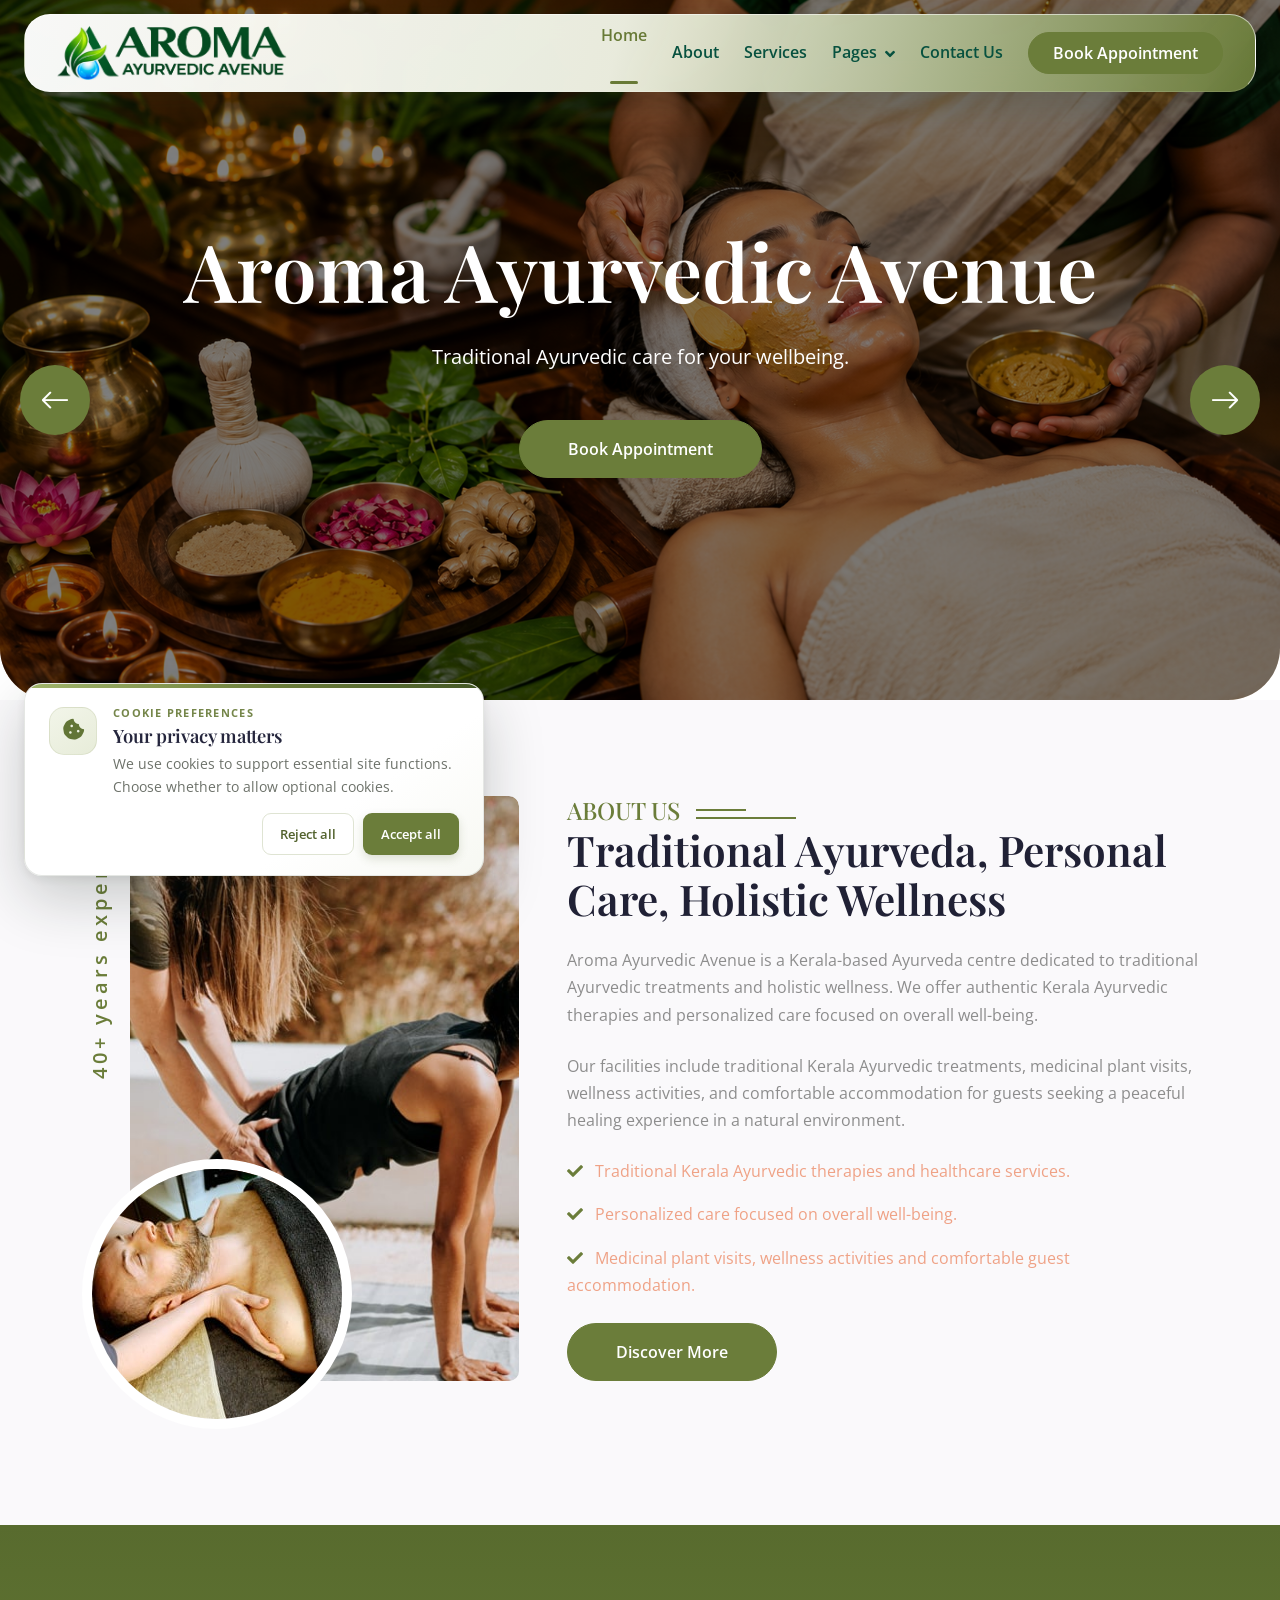
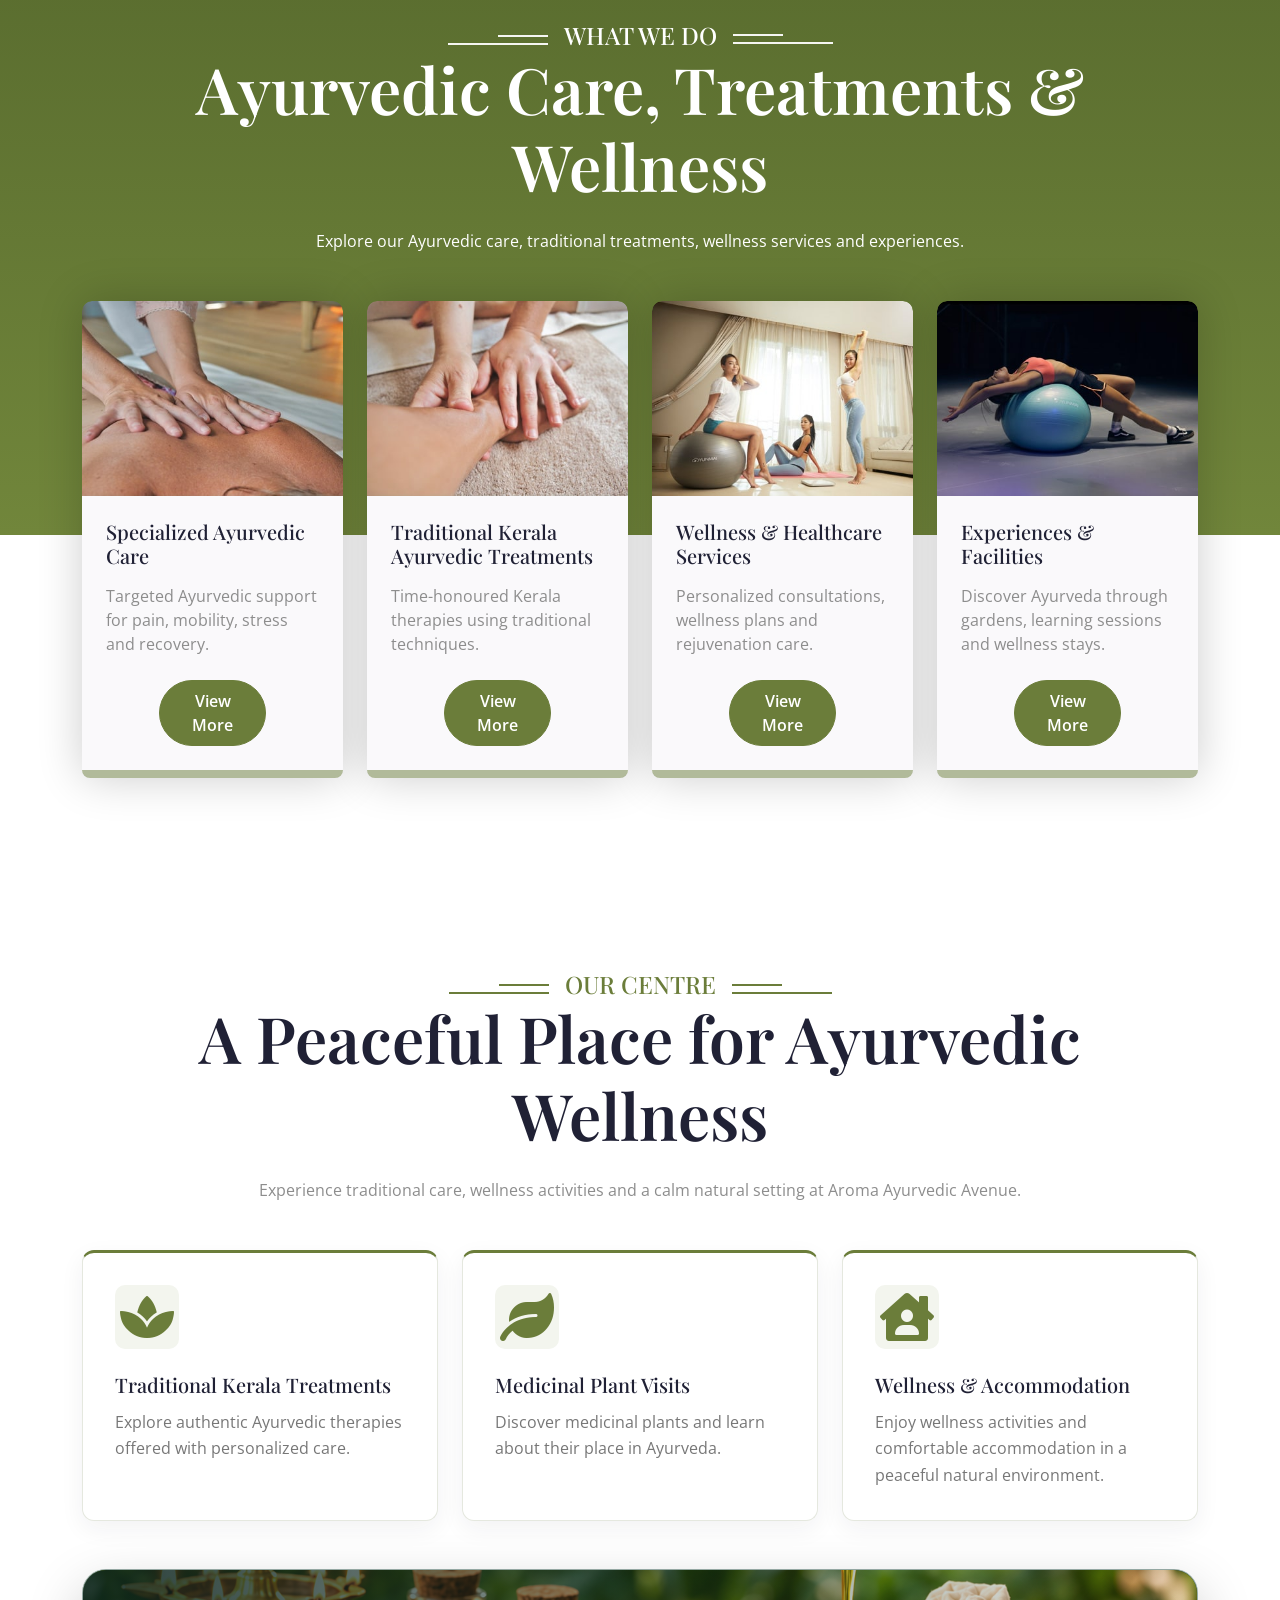
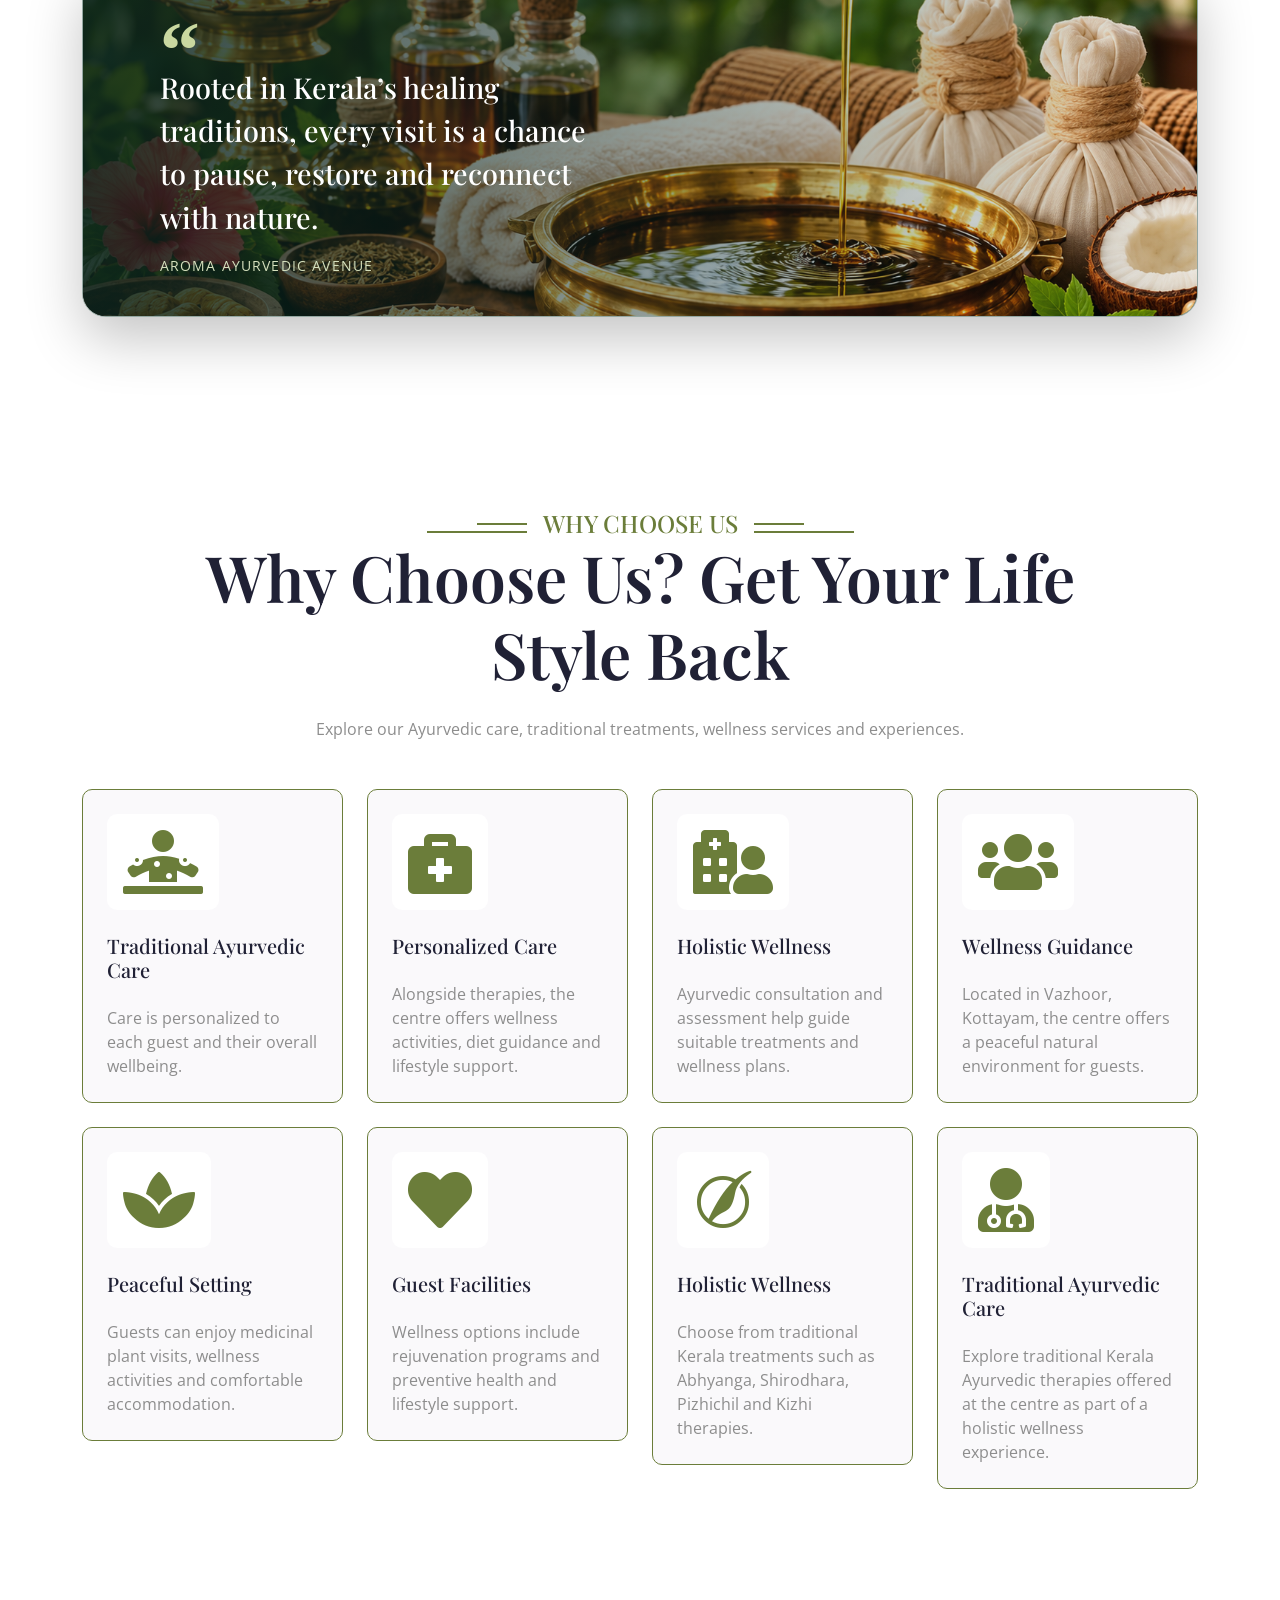
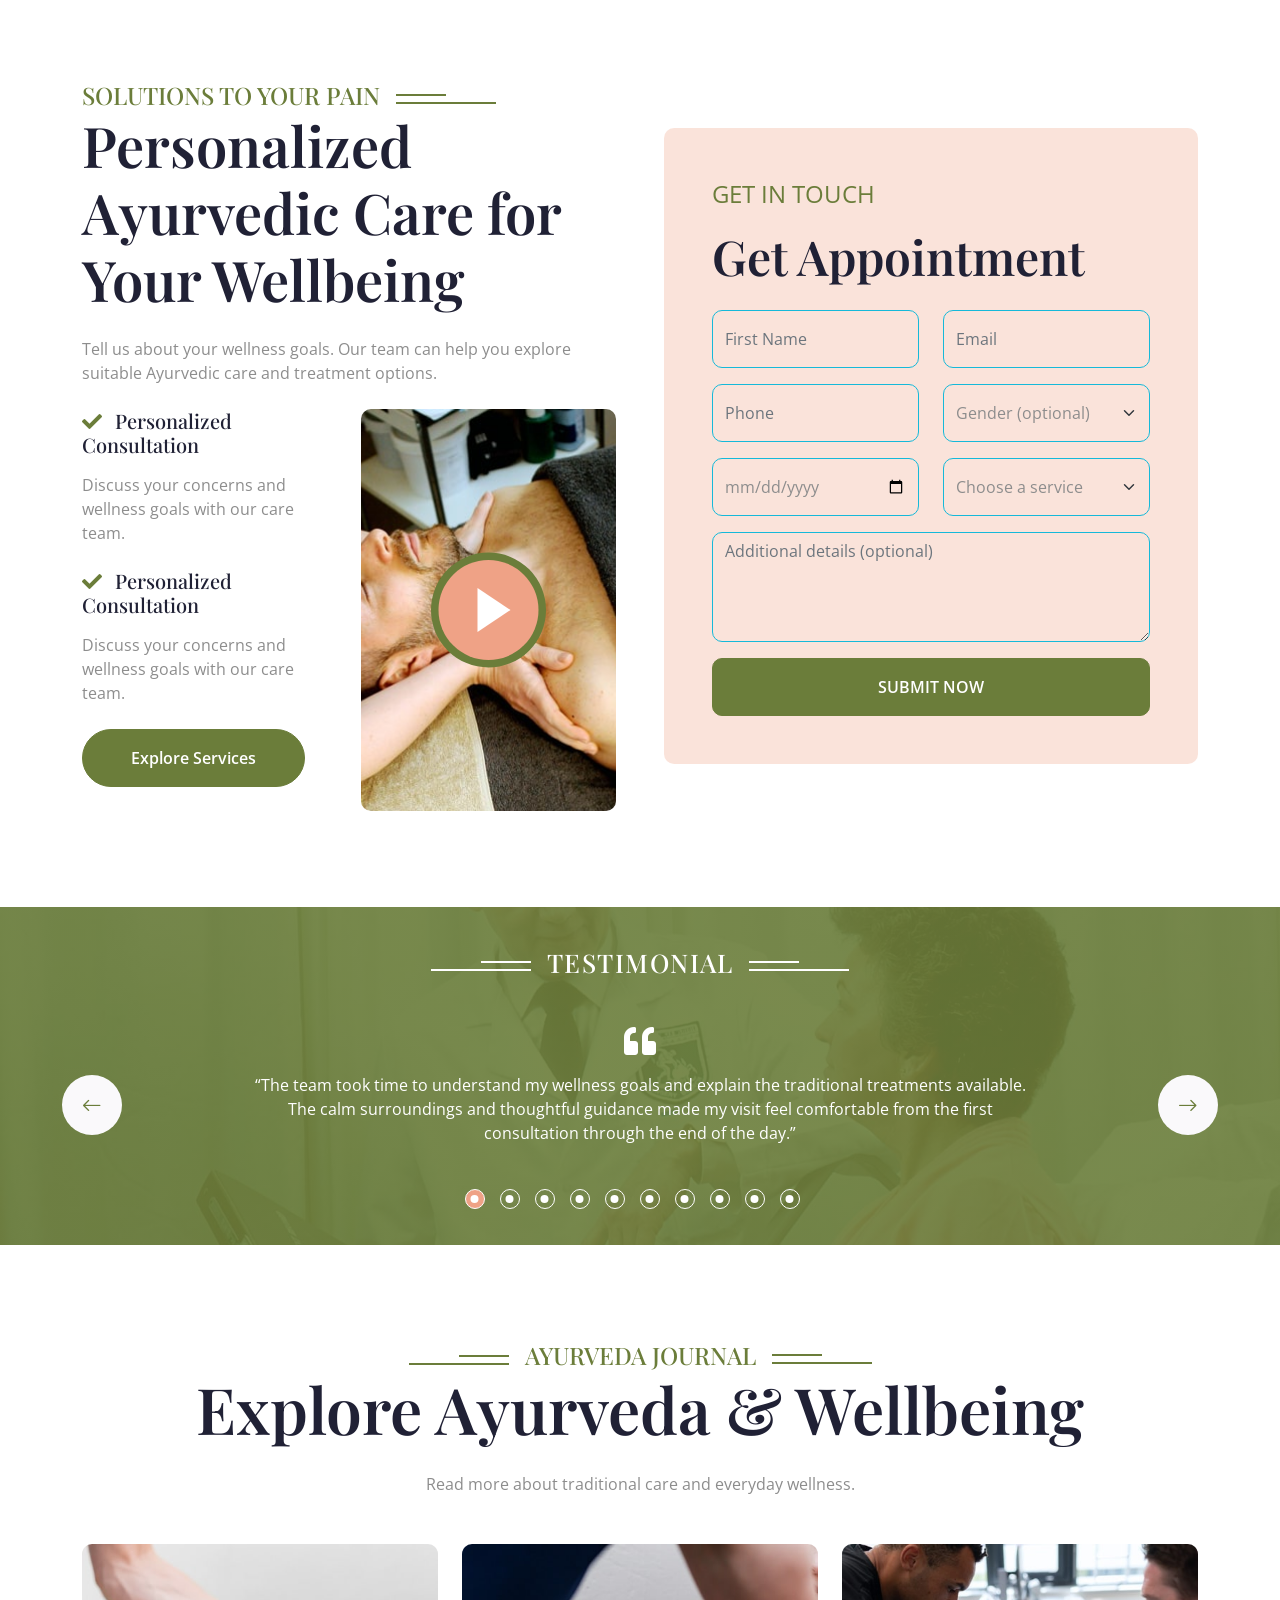
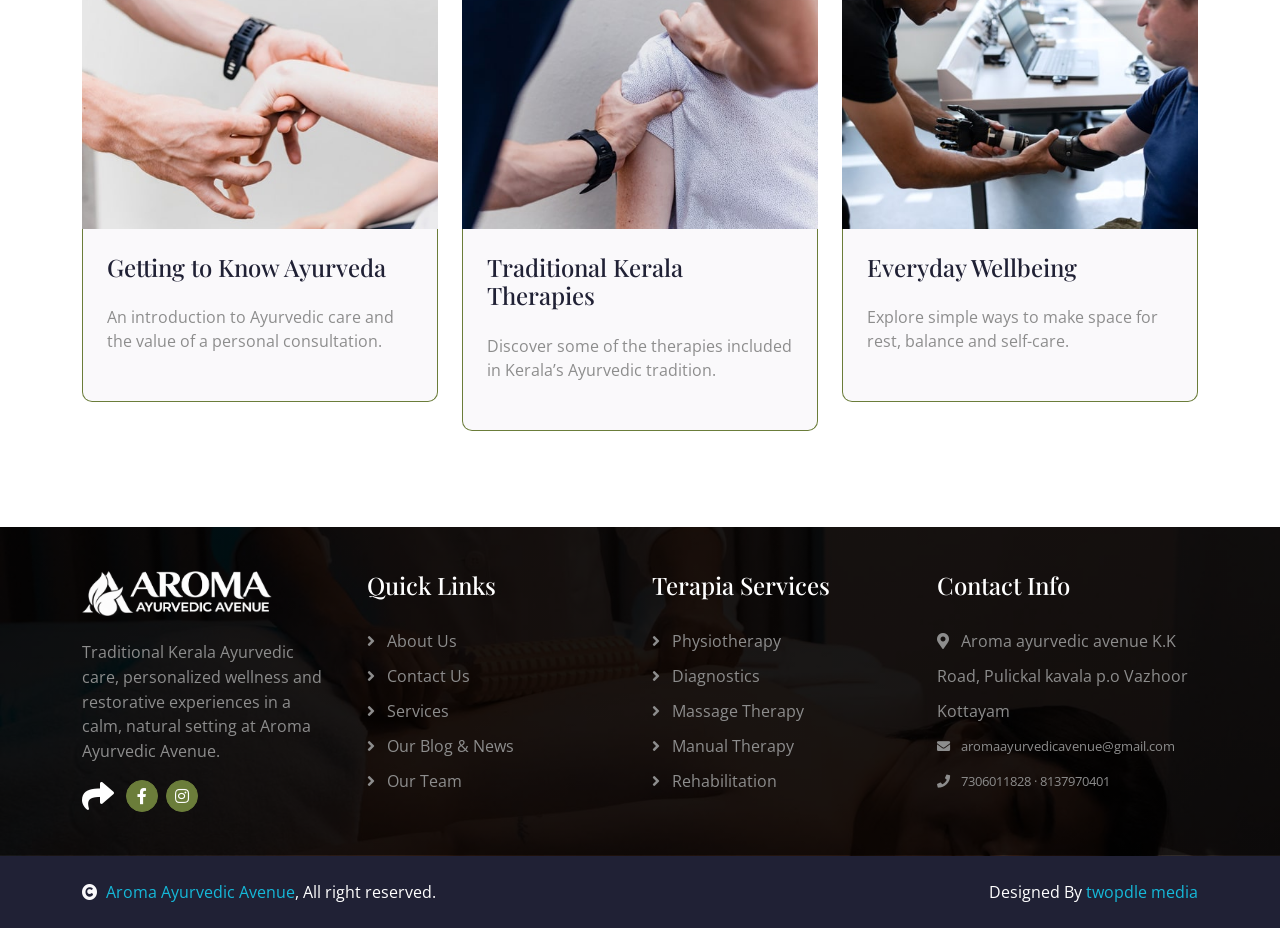
==== index.html @ 1e27ff33 "first commit" ====
﻿<!DOCTYPE html>
<html lang="en">

    <head>
        <meta charset="utf-8">
        <title>Aroma Ayurvedic Avenue</title>
        <meta content="width=device-width, initial-scale=1.0" name="viewport">
        <meta content="Kerala Ayurveda, Ayurvedic treatments, holistic wellness, medicinal plants, wellness accommodation" name="keywords">
        <meta content="Traditional Kerala Ayurvedic treatments, personalized holistic wellness, medicinal plant visits and comfortable accommodation at Aroma Ayurvedic Avenue." name="description">

        <!-- Google Web Fonts -->
        <link rel="preconnect" href="https://fonts.googleapis.com">
        <link rel="preconnect" href="https://fonts.gstatic.com" crossorigin>
        <link href="https://fonts.googleapis.com/css2?family=Open+Sans:wght@400;500;600&family=Playfair+Display:wght@400;500;600&display=swap" rel="stylesheet"> 

        <!-- Icon Font Stylesheet -->
        <link rel="stylesheet" href="https://use.fontawesome.com/releases/v5.15.4/css/all.css"/>
        <link href="https://cdn.jsdelivr.net/npm/bootstrap-icons@1.4.1/font/bootstrap-icons.css" rel="stylesheet">

        <!-- Libraries Stylesheet -->
        <link href="lib/animate/animate.min.css" rel="stylesheet">
        <link href="lib/owlcarousel/assets/owl.carousel.min.css" rel="stylesheet">


        <!-- Customized Bootstrap Stylesheet -->
        <link href="css/bootstrap.min.css" rel="stylesheet">

        <!-- Template Stylesheet -->
        <link href="css/style.css" rel="stylesheet">
    </head>

    <body>

        <!-- Spinner Start -->
        <div id="spinner" class="show bg-white position-fixed translate-middle w-100 vh-100 top-50 start-50 d-flex align-items-center justify-content-center">
            <div class="spinner-border text-primary" style="width: 3rem; height: 3rem;" role="status">
                <span class="sr-only">Loading...</span>
            </div>
        </div>
        <!-- Spinner End -->

<!-- Navbar & Hero Start -->
        <div class="container-fluid position-relative p-0">
            <nav class="navbar navbar-expand-lg navbar-light px-4 px-lg-5 py-3 py-lg-0">
                <a href="index.html" class="navbar-brand p-0">
                    <img src="img/logo-.png" alt="Aroma Ayurvedic Avenue" class="site-logo">
                </a>
                <button class="navbar-toggler" type="button" data-bs-toggle="collapse" data-bs-target="#navbarCollapse">
                    <span class="fa fa-bars"></span>
                </button>
                <div class="collapse navbar-collapse" id="navbarCollapse">
                    <div class="navbar-nav ms-auto py-0">
                        <a href="index.html" class="nav-item nav-link active">Home</a>
                        <a href="about.html" class="nav-item nav-link">About</a>
                        <a href="service.html" class="nav-item nav-link">Services</a>
                        <div class="nav-item dropdown">
                            <a href="#" class="nav-link dropdown-toggle" data-bs-toggle="dropdown">Pages</a>
                            <div class="dropdown-menu m-0">
                                <a href="appointment.html" class="dropdown-item">Appointment</a>
                                <a href="feature.html" class="dropdown-item">Features</a>
                                <a href="blog.html" class="dropdown-item">Our Blog</a>
                                <a href="team.html" class="dropdown-item">Our Team</a>
                                <a href="testimonial.html" class="dropdown-item">Testimonial</a>
                            </div>
                        </div>
                        <a href="contact.html" class="nav-item nav-link">Contact Us</a>
                    </div>
                    <a href="#" class="btn btn-primary rounded-pill text-white py-2 px-4 flex-wrap flex-sm-shrink-0">Book Appointment</a>
                </div>
            </nav>
        </div>
        <!-- Navbar End -->

                <!-- Home Hero Start -->
        <div class="container-fluid position-relative p-0">
            <div class="header-carousel owl-carousel">
                <div class="header-carousel-item">
                    <img src="img/1.png" class="img-fluid" alt="Aroma Ayurvedic Avenue">
                    <div class="carousel-caption"><div class="carousel-caption-content">
                        <h1 class="display-1 text-white mb-4">Aroma Ayurvedic Avenue</h1>
                        <p class="fs-5 text-white mb-5">Traditional Ayurvedic care for your wellbeing.</p>
                        <a href="appointment.html" class="btn btn-primary rounded-pill text-white py-3 px-5">Book Appointment</a>
                    </div></div>
                </div>
                <div class="header-carousel-item">
                    <img src="img/2.png" class="img-fluid" alt="Traditional Kerala Ayurvedic care">
                    <div class="carousel-caption"><div class="carousel-caption-content">
                        <h1 class="display-1 text-white mb-4">Traditional Kerala Ayurveda</h1>
                        <p class="fs-5 text-white mb-5">Explore authentic therapies and personalized wellness care.</p>
                        <a href="service.html" class="btn btn-primary rounded-pill text-white py-3 px-5">Explore Services</a>
                    </div></div>
                </div>
                <div class="header-carousel-item">
                    <img src="img/3.png" class="img-fluid" alt="Ayurvedic treatments at Aroma Ayurvedic Avenue">
                    <div class="carousel-caption"><div class="carousel-caption-content">
                        <h1 class="display-1 text-white mb-4">Care Focused on Wellbeing</h1>
                        <p class="fs-5 text-white mb-5">Personalized care grounded in traditional Ayurvedic treatments.</p>
                        <a href="appointment.html" class="btn btn-primary rounded-pill text-white py-3 px-5">Book Appointment</a>
                    </div></div>
                </div>
                <div class="header-carousel-item">
                    <img src="img/4.png" class="img-fluid" alt="Medicinal plant garden at Aroma Ayurvedic Avenue">
                    <div class="carousel-caption"><div class="carousel-caption-content">
                        <h1 class="display-1 text-white mb-4">Discover Our Natural Surroundings</h1>
                        <p class="fs-5 text-white mb-5">Visit our medicinal plants and learn about their place in Ayurveda.</p>
                        <a href="about.html" class="btn btn-primary rounded-pill text-white py-3 px-5">About Our Centre</a>
                    </div></div>
                </div>
                <div class="header-carousel-item">
                    <img src="img/5.png" class="img-fluid" alt="Wellness facilities at Aroma Ayurvedic Avenue">
                    <div class="carousel-caption"><div class="carousel-caption-content">
                        <h1 class="display-1 text-white mb-4">A Peaceful Wellness Experience</h1>
                        <p class="fs-5 text-white mb-5">Traditional care, wellness activities and comfortable accommodation.</p>
                        <a href="appointment.html" class="btn btn-primary rounded-pill text-white py-3 px-5">Get In Touch</a>
                    </div></div>
                </div>
            </div>
        </div>
        <!-- Home Hero End -->
        <!-- About Start -->
        <div class="container-fluid about bg-light py-5">
            <div class="container py-5">
                <div class="row g-5 align-items-center">
                    <div class="col-lg-5 wow fadeInLeft" data-wow-delay="0.2s">
                        <div class="about-img pb-5 ps-5">
                            <img src="img/about-1.jpg" class="img-fluid rounded w-100" style="object-fit: cover;" alt="Image">
                            <div class="about-img-inner">
                                <img src="img/about-2.jpg" class="img-fluid rounded-circle w-100 h-100" alt="Image">
                            </div>
                            <div class="about-experience">40+ years experience</div>
                        </div>
                    </div>
                    <div class="col-lg-7 wow fadeInRight" data-wow-delay="0.4s">
                        <div class="section-title text-start mb-5">
                            <h4 class="sub-title pe-3 mb-0">About Us</h4>
                            <h1 class="display-3 mb-4">Traditional Ayurveda, Personal Care, Holistic Wellness</h1>
                            <p class="mb-4">Aroma Ayurvedic Avenue is a Kerala-based Ayurveda centre dedicated to traditional Ayurvedic treatments and holistic wellness. We offer authentic Kerala Ayurvedic therapies and personalized care focused on overall well-being.</p><p class="mb-4">Our facilities include traditional Kerala Ayurvedic treatments, medicinal plant visits, wellness activities, and comfortable accommodation for guests seeking a peaceful healing experience in a natural environment.</p>
                            <div class="mb-4">
                                <p class="text-secondary"><i class="fa fa-check text-primary me-2"></i> Traditional Kerala Ayurvedic therapies and healthcare services.</p>
                                <p class="text-secondary"><i class="fa fa-check text-primary me-2"></i> Personalized care focused on overall well-being.</p>
                                <p class="text-secondary"><i class="fa fa-check text-primary me-2"></i> Medicinal plant visits, wellness activities and comfortable guest accommodation.</p>
                            </div>
                            <a href="about.html" class="btn btn-primary rounded-pill text-white py-3 px-5">Discover More</a>
                        </div>
                    </div>
                </div>
            </div>
        </div>
        <!-- About End -->

        <!-- Services Start -->
        <div class="container-fluid service home-what-we-do py-5">
            <div class="container py-5">
                <div class="section-title mb-5 wow fadeInUp" data-wow-delay="0.2s">
                    <div class="sub-style">
                        <h4 class="sub-title px-3 mb-0">What We Do</h4>
                    </div>
                    <h1 class="display-3 mb-4">Ayurvedic Care, Treatments & Wellness</h1>
                    <p class="mb-0">Explore our Ayurvedic care, traditional treatments, wellness services and experiences.</p>
                </div>
                <div class="row g-4 justify-content-center">
                    <div class="col-md-6 col-lg-3 wow fadeInUp" data-wow-delay="0.1s">
                        <div class="service-item rounded h-100">
                            <div class="service-img rounded-top"><img src="img/service-1.jpg" class="img-fluid rounded-top w-100" alt="Specialized Ayurvedic Care"></div>
                            <div class="service-content rounded-bottom bg-light p-4"><div class="service-content-inner">
                                <h5 class="mb-3">Specialized Ayurvedic Care</h5>
                                <p class="mb-4">Targeted Ayurvedic support for pain, mobility, stress and recovery.</p>
                                <a href="service-details.html#specialized-care" class="btn btn-primary rounded-pill text-white py-2 px-4 mb-2">View More</a>
                            </div></div>
                        </div>
                    </div>
                    <div class="col-md-6 col-lg-3 wow fadeInUp" data-wow-delay="0.3s">
                        <div class="service-item rounded h-100">
                            <div class="service-img rounded-top"><img src="img/service-2.jpg" class="img-fluid rounded-top w-100" alt="Traditional Kerala Ayurvedic Treatments"></div>
                            <div class="service-content rounded-bottom bg-light p-4"><div class="service-content-inner">
                                <h5 class="mb-3">Traditional Kerala Ayurvedic Treatments</h5>
                                <p class="mb-4">Time-honoured Kerala therapies using traditional techniques.</p>
                                <a href="service-details.html#traditional-treatments" class="btn btn-primary rounded-pill text-white py-2 px-4 mb-2">View More</a>
                            </div></div>
                        </div>
                    </div>
                    <div class="col-md-6 col-lg-3 wow fadeInUp" data-wow-delay="0.5s">
                        <div class="service-item rounded h-100">
                            <div class="service-img rounded-top"><img src="img/service-3.jpg" class="img-fluid rounded-top w-100" alt="Wellness and Healthcare Services"></div>
                            <div class="service-content rounded-bottom bg-light p-4"><div class="service-content-inner">
                                <h5 class="mb-3">Wellness &amp; Healthcare Services</h5>
                                <p class="mb-4">Personalized consultations, wellness plans and rejuvenation care.</p>
                                <a href="service-details.html#wellness-services" class="btn btn-primary rounded-pill text-white py-2 px-4 mb-2">View More</a>
                            </div></div>
                        </div>
                    </div>
                    <div class="col-md-6 col-lg-3 wow fadeInUp" data-wow-delay="0.7s">
                        <div class="service-item rounded h-100">
                            <div class="service-img rounded-top"><img src="img/service-4.jpg" class="img-fluid rounded-top w-100" alt="Experiences and Facilities"></div>
                            <div class="service-content rounded-bottom bg-light p-4"><div class="service-content-inner">
                                <h5 class="mb-3">Experiences &amp; Facilities</h5>
                                <p class="mb-4">Discover Ayurveda through gardens, learning sessions and wellness stays.</p>
                                <a href="service-details.html#experiences-facilities" class="btn btn-primary rounded-pill text-white py-2 px-4 mb-2">View More</a>
                            </div></div>
                        </div>
                    </div>
                    </div>
                </div>
            </div>
        <!-- Services End -->


                <!-- Centre Facilities Start -->
        <section class="container-fluid feature home-facilities py-5">
            <div class="container py-5">
                <div class="section-title mb-5 text-center">
                    <div class="sub-style"><h4 class="sub-title px-3 mb-0">Our Centre</h4></div>
                    <h2 class="display-3 mb-4">A Peaceful Place for Ayurvedic Wellness</h2>
                    <p class="mb-0">Experience traditional care, wellness activities and a calm natural setting at Aroma Ayurvedic Avenue.</p>
                </div>
                <div class="row g-4 justify-content-center">
                    <div class="col-md-6 col-lg-4"><article class="centre-facility-card h-100"><div class="feature-icon mb-4"><div class="p-3 d-inline-flex bg-white rounded"><i class="fas fa-spa fa-3x text-primary"></i></div></div><h3 class="h4">Traditional Kerala Treatments</h3><p class="mb-0">Explore authentic Ayurvedic therapies offered with personalized care.</p></article></div>
                    <div class="col-md-6 col-lg-4"><article class="centre-facility-card h-100"><div class="feature-icon mb-4"><div class="p-3 d-inline-flex bg-white rounded"><i class="fas fa-leaf fa-3x text-primary"></i></div></div><h3 class="h4">Medicinal Plant Visits</h3><p class="mb-0">Discover medicinal plants and learn about their place in Ayurveda.</p></article></div>
                    <div class="col-md-6 col-lg-4"><article class="centre-facility-card h-100"><div class="feature-icon mb-4"><div class="p-3 d-inline-flex bg-white rounded"><i class="fas fa-house-user fa-3x text-primary"></i></div></div><h3 class="h4">Wellness &amp; Accommodation</h3><p class="mb-0">Enjoy wellness activities and comfortable accommodation in a peaceful natural environment.</p></article></div>
                </div>
                <figure class="centre-quote-visual mt-5 mb-0">
                    <img src="img/2.png" alt="A glimpse of Aroma Ayurvedic Avenue" loading="lazy">
                    <figcaption><span class="quote-mark" aria-hidden="true">“</span><p class="mb-0">Rooted in Kerala’s healing traditions, every visit is a chance to pause, restore and reconnect with nature.</p><span class="quote-credit">Aroma Ayurvedic Avenue</span></figcaption>
                </figure>
            </div>
        </section>
        <!-- Centre Facilities End -->


        <!-- Feature Start -->
        <div class="container-fluid feature py-5">
            <div class="container py-5">
                <div class="section-title mb-5 wow fadeInUp" data-wow-delay="0.1s">
                    <div class="sub-style">
                        <h4 class="sub-title px-3 mb-0">Why Choose Us</h4>
                    </div>
                    <h1 class="display-3 mb-4">Why Choose Us? Get Your Life Style Back</h1>
                    <p class="mb-0">Explore our Ayurvedic care, traditional treatments, wellness services and experiences.</p>
                </div>
                <div class="row g-4 justify-content-center">
                    <div class="col-md-6 col-lg-4 col-xl-3 wow fadeInUp" data-wow-delay="0.1s">
                        <div class="row-cols-1 feature-item p-4">
                            <div class="col-12">
                                <div class="feature-icon mb-4">
                                    <div class="p-3 d-inline-flex bg-white rounded">
                                        <i class="fas fa-diagnoses fa-4x text-primary"></i>
                                    </div>
                                </div>
                                <div class="feature-content d-flex flex-column">
                                    <h5 class="mb-4">Traditional Ayurvedic Care</h5>
                                    <p class="mb-0">Care is personalized to each guest and their overall wellbeing.</p>
                                </div>
                            </div>
                        </div>
                    </div>
                    <div class="col-md-6 col-lg-4 col-xl-3 wow fadeInUp" data-wow-delay="0.3s">
                        <div class="row-cols-1 feature-item p-4">
                            <div class="col-12">
                                <div class="feature-icon mb-4">
                                    <div class="p-3 d-inline-flex bg-white rounded">
                                        <i class="fas fa-briefcase-medical fa-4x text-primary"></i>
                                    </div>
                                </div>
                                <div class="feature-content d-flex flex-column">
                                    <h5 class="mb-4">Personalized Care</h5>
                                    <p class="mb-0">Alongside therapies, the centre offers wellness activities, diet guidance and lifestyle support.</p>
                                </div>
                            </div>
                        </div>
                    </div>
                    <div class="col-md-6 col-lg-4 col-xl-3 wow fadeInUp" data-wow-delay="0.5s">
                        <div class="row-cols-1 feature-item p-4">
                            <div class="col-12">
                                <div class="feature-icon mb-4">
                                    <div class="p-3 d-inline-flex bg-white rounded">
                                        <i class="fas fa-hospital-user fa-4x text-primary"></i>
                                    </div>
                                </div>
                                <div class="feature-content d-flex flex-column">
                                    <h5 class="mb-4">Holistic Wellness</h5>
                                    <p class="mb-0">Ayurvedic consultation and assessment help guide suitable treatments and wellness plans.</p>
                                </div>
                            </div>
                        </div>
                    </div>
                    <div class="col-md-6 col-lg-4 col-xl-3 wow fadeInUp" data-wow-delay="0.7s">
                        <div class="row-cols-1 feature-item p-4">
                            <div class="col-12">
                                <div class="feature-icon mb-4">
                                    <div class="p-3 d-inline-flex bg-white rounded">
                                        <i class="fas fa-users fa-4x text-primary"></i>
                                    </div>
                                </div>
                                <div class="feature-content d-flex flex-column">
                                    <h5 class="mb-4">Wellness Guidance</h5>
                                    <p class="mb-0">Located in Vazhoor, Kottayam, the centre offers a peaceful natural environment for guests.</p>
                                </div>
                            </div>
                        </div>
                    </div>
                    <div class="col-md-6 col-lg-4 col-xl-3 wow fadeInUp" data-wow-delay="0.1s">
                        <div class="row-cols-1 feature-item p-4">
                            <div class="col-12">
                                <div class="feature-icon mb-4">
                                    <div class="p-3 d-inline-flex bg-white rounded">
                                        <i class="fas fa-spa fa-4x text-primary"></i>
                                    </div>
                                </div>
                                <div class="feature-content d-flex flex-column">
                                    <h5 class="mb-4">Peaceful Setting</h5>
                                    <p class="mb-0">Guests can enjoy medicinal plant visits, wellness activities and comfortable accommodation.</p>
                                </div>
                            </div>
                        </div>
                    </div>
                    <div class="col-md-6 col-lg-4 col-xl-3 wow fadeInUp" data-wow-delay="0.3s">
                        <div class="row-cols-1 feature-item p-4">
                            <div class="col-12">
                                <div class="feature-icon mb-4">
                                    <div class="p-3 d-inline-flex bg-white rounded">
                                        <i class="fas fa-heart fa-4x text-primary"></i>
                                    </div>
                                </div>
                                <div class="feature-content d-flex flex-column">
                                    <h5 class="mb-4">Guest Facilities</h5>
                                    <p class="mb-0">Wellness options include rejuvenation programs and preventive health and lifestyle support.</p>
                                </div>
                            </div>
                        </div>
                    </div>
                    <div class="col-md-6 col-lg-4 col-xl-3 wow fadeInUp" data-wow-delay="0.5s">
                        <div class="row-cols-1 feature-item p-4">
                            <div class="col-12">
                                <div class="feature-icon mb-4">
                                    <div class="p-3 d-inline-flex bg-white rounded">
                                        <i class="fab fa-pied-piper fa-4x text-primary"></i>
                                    </div>
                                </div>
                                <div class="feature-content d-flex flex-column">
                                    <h5 class="mb-4">Holistic Wellness</h5>
                                    <p class="mb-0">Choose from traditional Kerala treatments such as Abhyanga, Shirodhara, Pizhichil and Kizhi therapies.</p>
                                </div>
                            </div>
                        </div>
                    </div>
                    <div class="col-md-6 col-lg-4 col-xl-3 wow fadeInUp" data-wow-delay="0.7s">
                        <div class="row-cols-1 feature-item p-4">
                            <div class="col-12">
                                <div class="feature-icon mb-4">
                                    <div class="p-3 d-inline-flex bg-white rounded">
                                        <i class="fas fa-user-md fa-4x text-primary"></i>
                                    </div>
                                </div>
                                <div class="feature-content d-flex flex-column">
                                    <h5 class="mb-4">Traditional Ayurvedic Care</h5>
                                    <p class="mb-0">Explore traditional Kerala Ayurvedic therapies offered at the centre as part of a holistic wellness experience.</p>
                                </div>
                            </div>
                        </div>
                    </div>
                    
                </div>
            </div>
        </div>
        <!-- Feature End -->
<!-- Book Appointment Start -->
        <div class="container-fluid appointment py-5">
            <div class="container py-5">
                <div class="row g-5 align-items-center">
                    <div class="col-lg-6 wow fadeInLeft" data-wow-delay="0.2">
                        <div class="section-title text-start">
                            <h4 class="sub-title pe-3 mb-0">Solutions To Your Pain</h4>
                            <h1 class="display-4 mb-4">Personalized Ayurvedic Care for Your Wellbeing</h1>
                            <p class="mb-4">Tell us about your wellness goals. Our team can help you explore suitable Ayurvedic care and treatment options.</p>
                            <div class="row g-4">
                                <div class="col-sm-6">
                                    <div class="d-flex flex-column h-100">
                                        <div class="mb-4">
                                            <h5 class="mb-3"><i class="fa fa-check text-primary me-2"></i> Personalized Consultation</h5>
                                            <p class="mb-0">Discuss your concerns and wellness goals with our care team.</p>
                                        </div>
                                        <div class="mb-4">
                                            <h5 class="mb-3"><i class="fa fa-check text-primary me-2"></i> Personalized Consultation</h5>
                                            <p class="mb-0">Discuss your concerns and wellness goals with our care team.</p>
                                        </div>
                                        <div class="text-start mb-4">
                                            <a href="service.html" class="btn btn-primary rounded-pill text-white py-3 px-5">Explore Services</a>
                                        </div>
                                    </div>
                                </div>
                                <div class="col-sm-6">
                                    <div class="video h-100">
                                        <img src="img/video-img.jpg" class="img-fluid rounded w-100 h-100" style="object-fit: cover;" alt="">
                                        <button type="button" class="btn btn-play" data-bs-toggle="modal" data-src="https://www.youtube.com/embed/DWRcNpR6Kdc" data-bs-target="#videoModal">
                                            <span></span>
                                        </button>
                                    </div>
                                </div>
                            </div>
                        </div>
                    </div>
                    <div class="col-lg-6 wow fadeInRight" data-wow-delay="0.4s">
                        <div class="appointment-form rounded p-5">
                            <p class="fs-4 text-uppercase text-primary">Get In Touch</p>
                            <h1 class="display-5 mb-4">Get Appointment</h1>
                            <form class="whatsapp-appointment-form">
    <div class="row gy-3 gx-4">
        <div class="col-xl-6">
            <label class="visually-hidden" for="appointment-name">First name</label>
            <input id="appointment-name" name="customer_name" type="text" class="form-control py-3 border-primary bg-transparent text-white" placeholder="First Name" autocomplete="given-name" required>
        </div>
        <div class="col-xl-6">
            <label class="visually-hidden" for="appointment-email">Email</label>
            <input id="appointment-email" name="email" type="email" class="form-control py-3 border-primary bg-transparent text-white" placeholder="Email" autocomplete="email">
        </div>
        <div class="col-xl-6">
            <label class="visually-hidden" for="appointment-phone">Phone</label>
            <input id="appointment-phone" name="customer_phone" type="tel" class="form-control py-3 border-primary bg-transparent text-white" placeholder="Phone" autocomplete="tel" required>
        </div>
        <div class="col-xl-6">
            <label class="visually-hidden" for="appointment-gender">Gender</label>
            <select id="appointment-gender" name="gender" class="form-select py-3 border-primary bg-transparent">
                <option value="">Gender (optional)</option>
                <option>Female</option>
                <option>Male</option>
                <option>Other</option>
                <option>Prefer not to say</option>
            </select>
        </div>
        <div class="col-xl-6">
            <label class="visually-hidden" for="appointment-date">Preferred appointment date</label>
            <input id="appointment-date" name="appointment_date" type="date" class="form-control py-3 border-primary bg-transparent" required>
        </div>
        <div class="col-xl-6">
            <label class="visually-hidden" for="appointment-service">Service</label>
            <select id="appointment-service" name="service" class="form-select py-3 border-primary bg-transparent" required>
                <option value="">Choose a service</option>
                <option>Ayurvedic Consultation &amp; Assessment</option>
                <option>Traditional Kerala Ayurvedic Treatment</option>
                <option>Wellness &amp; Healthcare Service</option>
                <option>Other</option>
            </select>
        </div>
        <div class="col-12">
            <label class="visually-hidden" for="appointment-message">Additional details</label>
            <textarea class="form-control border-primary bg-transparent text-white" name="message" id="appointment-message" rows="4" placeholder="Additional details (optional)"></textarea>
        </div>
        <div class="col-12">
            <button type="submit" class="btn btn-primary text-white w-100 py-3 px-5">SUBMIT NOW</button>
        </div>
    </div>
</form></div>
                    </div>
                </div>
            </div>
        </div>
        <!-- Modal Video -->
        <div class="modal fade" id="videoModal" tabindex="-1" aria-labelledby="exampleModalLabel" aria-hidden="true">
            <div class="modal-dialog">
                <div class="modal-content rounded-0">
                    <div class="modal-header">
                        <h5 class="modal-title" id="exampleModalLabel">Youtube Video</h5>
                        <button type="button" class="btn-close" data-bs-dismiss="modal" aria-label="Close"></button>
                    </div>
                    <div class="modal-body">
                        <!-- 16:9 aspect ratio -->
                        <div class="ratio ratio-16x9">
                            <iframe class="embed-responsive-item" src="" id="video" allowfullscreen allowscriptaccess="always"
                                allow="autoplay"></iframe>
                        </div>
                    </div>
                </div>
            </div>
        </div>
        <!-- Book Appointment End -->
        <!-- Testimonial Start -->
<section class="container-fluid testimonial home-testimonials py-5"><div class="container py-4">
<div class="section-title mb-4 text-center"><div class="sub-style"><h4 class="sub-title px-3 mb-0">TESTIMONIAL</h4></div></div>
<div class="testimonial-carousel owl-carousel">
<article class="testimonial-item"><div class="testimonial-inner p-4 p-md-5 text-center"><i class="fas fa-quote-left fa-2x text-white mb-3" aria-hidden="true"></i><p class="text-white fs-5 mb-0">“The team took time to understand my wellness goals and explain the traditional treatments available. The calm surroundings and thoughtful guidance made my visit feel comfortable from the first consultation through the end of the day.”</p></div></article>
<article class="testimonial-item"><div class="testimonial-inner p-4 p-md-5 text-center"><i class="fas fa-quote-left fa-2x text-white mb-3" aria-hidden="true"></i><p class="text-white fs-5 mb-0">“I appreciated how clearly the practitioners described each step of the Ayurvedic care plan. The peaceful setting, warm hospitality and attention to individual needs helped me feel at ease throughout my stay.”</p></div></article>
<article class="testimonial-item"><div class="testimonial-inner p-4 p-md-5 text-center"><i class="fas fa-quote-left fa-2x text-white mb-3" aria-hidden="true"></i><p class="text-white fs-5 mb-0">“Visiting the medicinal plant garden was a memorable part of my experience. I learned how plants are connected with Kerala Ayurveda, while the staff answered questions patiently and made the visit engaging.”</p></div></article>
<article class="testimonial-item"><div class="testimonial-inner p-4 p-md-5 text-center"><i class="fas fa-quote-left fa-2x text-white mb-3" aria-hidden="true"></i><p class="text-white fs-5 mb-0">“The accommodation was comfortable and the natural surroundings offered a welcome sense of quiet. I enjoyed being able to combine wellness activities with time to rest and reflect during my visit.”</p></div></article>
<article class="testimonial-item"><div class="testimonial-inner p-4 p-md-5 text-center"><i class="fas fa-quote-left fa-2x text-white mb-3" aria-hidden="true"></i><p class="text-white fs-5 mb-0">“My consultation felt personal and unhurried. The team listened carefully, discussed suitable wellness options and shared practical lifestyle guidance that I could understand and consider at my own pace.”</p></div></article>
<article class="testimonial-item"><div class="testimonial-inner p-4 p-md-5 text-center"><i class="fas fa-quote-left fa-2x text-white mb-3" aria-hidden="true"></i><p class="text-white fs-5 mb-0">“I was interested in experiencing traditional Kerala therapies, and the staff explained the options with care. Their welcoming approach and the centre's peaceful atmosphere made the overall experience reassuring.”</p></div></article>
<article class="testimonial-item"><div class="testimonial-inner p-4 p-md-5 text-center"><i class="fas fa-quote-left fa-2x text-white mb-3" aria-hidden="true"></i><p class="text-white fs-5 mb-0">“The wellness activities gave me a chance to slow down and focus on self-care. I valued the friendly communication, comfortable facilities and the opportunity to learn more about Ayurvedic traditions.”</p></div></article>
<article class="testimonial-item"><div class="testimonial-inner p-4 p-md-5 text-center"><i class="fas fa-quote-left fa-2x text-white mb-3" aria-hidden="true"></i><p class="text-white fs-5 mb-0">“From arrival, the team made the visit feel welcoming and well organized. I received clear information about the treatments, facilities and daily schedule, which helped me feel relaxed and prepared.”</p></div></article>
<article class="testimonial-item"><div class="testimonial-inner p-4 p-md-5 text-center"><i class="fas fa-quote-left fa-2x text-white mb-3" aria-hidden="true"></i><p class="text-white fs-5 mb-0">“I enjoyed the combination of traditional care, helpful guidance and a quiet natural environment. The centre made it easy to ask questions and learn about services suited to different wellness needs.”</p></div></article>
<article class="testimonial-item"><div class="testimonial-inner p-4 p-md-5 text-center"><i class="fas fa-quote-left fa-2x text-white mb-3" aria-hidden="true"></i><p class="text-white fs-5 mb-0">“The visit offered a peaceful break and a thoughtful introduction to Ayurveda. I appreciated the attentive hospitality, comfortable accommodation and the chance to explore wellness services in one welcoming place.”</p></div></article>
</div></div></section>
<!-- Testimonial End -->
        <!-- Ayurveda Journal Start -->
        <section class="container-fluid blog py-5">
            <div class="container py-5">
                <div class="section-title mb-5 text-center">
                    <div class="sub-style"><h4 class="sub-title px-3 mb-0">Ayurveda Journal</h4></div>
                    <h1 class="display-3 mb-4">Explore Ayurveda &amp; Wellbeing</h1>
                    <p class="mb-0">Read more about traditional care and everyday wellness.</p>
                </div>
                <div class="row g-4 justify-content-center">
                    <div class="col-md-6 col-lg-4">
                        <article class="blog-item rounded h-100">
                            <div class="blog-img"><img src="img/blog-1.jpg" class="img-fluid w-100" alt="Ayurvedic consultation"></div>
                            <div class="blog-centent p-4">
                                <h2 class="h4">Getting to Know Ayurveda</h2>
                                <p class="my-4">An introduction to Ayurvedic care and the value of a personal consultation.</p>
                                
                            </div>
                        </article>
                    </div>
                    <div class="col-md-6 col-lg-4">
                        <article class="blog-item rounded h-100">
                            <div class="blog-img"><img src="img/blog-2.jpg" class="img-fluid w-100" alt="Traditional Kerala therapy"></div>
                            <div class="blog-centent p-4">
                                <h2 class="h4">Traditional Kerala Therapies</h2>
                                <p class="my-4">Discover some of the therapies included in Kerala’s Ayurvedic tradition.</p>
                                
                            </div>
                        </article>
                    </div>
                    <div class="col-md-6 col-lg-4">
                        <article class="blog-item rounded h-100">
                            <div class="blog-img"><img src="img/blog-3.jpg" class="img-fluid w-100" alt="Everyday wellbeing"></div>
                            <div class="blog-centent p-4">
                                <h2 class="h4">Everyday Wellbeing</h2>
                                <p class="my-4">Explore simple ways to make space for rest, balance and self-care.</p>
                                
                            </div>
                        </article>
                    </div>
                </div>
            </div>
        </section>
        <!-- Ayurveda Journal End -->


        <!-- Footer Start -->
        <div class="container-fluid footer py-4 wow fadeIn" data-wow-delay="0.2s">
            <div class="container py-4">
                <div class="row g-4">
                    <div class="col-md-6 col-lg-6 col-xl-3">
                        <div class="footer-item d-flex flex-column">
                            <h4 class="text-white mb-4"><img src="img/logo-.png" alt="Aroma Ayurvedic Avenue" class="footer-logo"></h4>
                            <p>Traditional Kerala Ayurvedic care, personalized wellness and restorative experiences in a calm, natural setting at Aroma Ayurvedic Avenue.</p>
                            <div class="d-flex align-items-center">
                                <i class="fas fa-share fa-2x text-white me-2"></i>
                                <a class="btn-square btn btn-primary text-white rounded-circle mx-1" href="https://www.facebook.com/share/1Bd5KCB6bz/" target="_blank" rel="noopener" aria-label="Facebook"><i class="fab fa-facebook-f"></i></a>
                                
                                <a class="btn-square btn btn-primary text-white rounded-circle mx-1" href="https://www.instagram.com/aroma_ayurvedic_avenue?stkn=djZlM21ibDJncWo5" target="_blank" rel="noopener" aria-label="Instagram"><i class="fab fa-instagram"></i></a>
                                
                            </div>
                        </div>
                    </div>
                    <div class="col-md-6 col-lg-6 col-xl-3">
                        <div class="footer-item d-flex flex-column">
                            <h4 class="mb-4 text-white">Quick Links</h4>
                            <a href=""><i class="fas fa-angle-right me-2"></i> About Us</a>
                            <a href=""><i class="fas fa-angle-right me-2"></i> Contact Us</a>
                            <a href="service.html"><i class="fas fa-angle-right me-2"></i> Services</a>
                            
                            
                            
                            <a href=""><i class="fas fa-angle-right me-2"></i> Our Blog & News</a>
                            <a href=""><i class="fas fa-angle-right me-2"></i> Our Team</a>
                        </div>
                    </div>
                    <div class="col-md-6 col-lg-6 col-xl-3">
                        <div class="footer-item d-flex flex-column">
                            <h4 class="mb-4 text-white">Terapia Services</h4>
                            
                            <a href=""><i class="fas fa-angle-right me-2"></i> Physiotherapy</a>
                            <a href=""><i class="fas fa-angle-right me-2"></i> Diagnostics</a>
                            
                            <a href=""><i class="fas fa-angle-right me-2"></i> Massage Therapy</a>
                            
                            <a href="service.html"><i class="fas fa-angle-right me-2"></i> Manual Therapy</a>
                            <a href=""><i class="fas fa-angle-right me-2"></i> Rehabilitation</a>
                        </div>
                    </div>
                    <div class="col-md-6 col-lg-6 col-xl-3">
                        <div class="footer-item d-flex flex-column">
                            <h4 class="mb-4 text-white">Contact Info</h4>
                            <a href=""><i class="fa fa-map-marker-alt me-2"></i> Aroma ayurvedic avenue K.K Road, Pulickal kavala p.o Vazhoor Kottayam</a>
                            <a class="footer-contact-single" href="mailto:aromaayurvedicavenue@gmail.com"><i class="fas fa-envelope me-2"></i> aromaayurvedicavenue@gmail.com</a>
                            <a class="footer-contact-single" href="tel:7306011828"><i class="fas fa-phone me-2"></i> 7306011828 · 8137970401</a>
                        </div>
                    </div>
                </div>
            </div>
        </div>
        <!-- Footer End -->
        
        <!-- Copyright Start -->
        <div class="container-fluid copyright py-4">
            <div class="container">
                <div class="row g-4 align-items-center">
                    <div class="col-md-6 text-center text-md-start mb-md-0">
                        <span class="text-white"><a href="#"><i class="fas fa-copyright text-light me-2"></i>Aroma Ayurvedic Avenue</a>, All right reserved.</span>
                    </div>
                    <div class="col-md-6 text-center text-md-end text-white">
                        Designed By <a href="https://itsmathewtj.github.io/TWODLE_MEDIA/" target="_blank" rel="noopener">twopdle media</a>
                    </div>
                </div>
            </div>
        </div>
        <!-- Copyright End -->

        <!-- Back to Top -->
        <a href="#" class="btn btn-primary btn-lg-square back-to-top"><i class="fa fa-arrow-up"></i></a>   

        
        <aside class="cookie-consent" id="cookieConsent" aria-labelledby="cookieConsentTitle" aria-describedby="cookieConsentDescription" hidden>
            <div class="cookie-consent-icon" aria-hidden="true"><i class="fas fa-cookie-bite"></i></div>
            <div class="cookie-consent-copy">
                <span class="cookie-consent-eyebrow">Cookie preferences</span>
                <h2 id="cookieConsentTitle">Your privacy matters</h2>
                <p id="cookieConsentDescription">We use cookies to support essential site functions. Choose whether to allow optional cookies.</p>
            </div>
            <div class="cookie-consent-actions">
                <button type="button" class="cookie-consent-reject" data-cookie-choice="rejected">Reject all</button>
                <button type="button" class="cookie-consent-accept" data-cookie-choice="accepted">Accept all</button>
            </div>
        </aside>
        <!-- JavaScript Libraries -->
        <script src="https://ajax.googleapis.com/ajax/libs/jquery/3.6.4/jquery.min.js"></script>
        <script src="https://cdn.jsdelivr.net/npm/bootstrap@5.0.0/dist/js/bootstrap.bundle.min.js"></script>
        <script src="lib/wow/wow.min.js"></script>
        <script src="lib/easing/easing.min.js"></script>
        <script src="lib/waypoints/waypoints.min.js"></script>
        <script src="lib/owlcarousel/owl.carousel.min.js"></script>
        

        <!-- Template Javascript -->
        <script src="js/main.js"></script>
        
    </body>

</html>
---- css/style.css ----
﻿
/*** Spinner Start ***/
:root {
    --bs-primary: #6B7D3A !important;
}

.btn-primary,
.bg-primary {
    --bs-btn-bg: #6B7D3A;
    --bs-btn-border-color: #6B7D3A;
    --bs-btn-hover-bg: #58682F;
    --bs-btn-hover-border-color: #52612C;
    --bs-btn-active-bg: #52612C;
    --bs-btn-active-border-color: #4D5B29;
    background-color: #6B7D3A !important;
    border-color: #6B7D3A !important;
}

.text-primary {
    color: #6B7D3A !important;
}

/*** Spinner ***/
#spinner {
    opacity: 0;
    visibility: hidden;
    transition: opacity .5s ease-out, visibility 0s linear .5s;
    z-index: 99999;
}

#spinner.show {
    transition: opacity .5s ease-out, visibility 0s linear 0s;
    visibility: visible;
    opacity: 1;
}
/*** Spinner End ***/

.back-to-top {
    position: fixed;
    right: 30px;
    bottom: 30px;
    display: flex;
    width: 45px;
    height: 45px;
    align-items: center;
    justify-content: center;
    transition: 0.5s;
    z-index: 99;
}

/*** Button Start ***/
.btn {
    font-weight: 600;
    transition: .5s;
}

.btn-square {
    width: 32px;
    height: 32px;
}

.btn-sm-square {
    width: 34px;
    height: 34px;
}

.btn-md-square {
    width: 44px;
    height: 44px;
}

.btn-lg-square {
    width: 56px;
    height: 56px;
}

.btn-square,
.btn-sm-square,
.btn-md-square,
.btn-lg-square {
    padding: 0;
    display: flex;
    align-items: center;
    justify-content: center;
    font-weight: normal;
    border-radius: 50%;
}

.btn.btn-primary {
    box-shadow: inset 0 0 0 0 var(--bs-primary);
}

.btn.btn-primary:hover {
    box-shadow: inset 300px 0 0 0 var(--bs-light) !important;
    color: var(--bs-primary) !important;
}

.btn.btn-light {
    box-shadow: inset 0 0 0 0 var(--bs-primary);
}

.btn.btn-light:hover {
    box-shadow: inset 300px 0 0 0 var(--bs-primary);
    color: var(--bs-light) !important;
}

.btn-hover {
    transition: 0.5s;
}

.btn-hover:hover {
    color: var(--bs-secondary) !important;
}

/*** Section Title Start ***/
.section-title {
    max-width: 900px;
    text-align: center;
    margin: 0 auto;
}

.section-title .sub-style {
    position: relative;
    display: inline-block;
    text-transform: uppercase;
    color: var(--bs-primary);
}

.section-title .sub-style::before {
    content: "";
    width: 100px;
    position: absolute;
    top: 50%;
    left: 0;
    transform: translateY(-50%);
    margin-top: 8px;
    margin-left: -100px;
    border: 1px solid var(--bs-primary) !important;
}

.section-title .sub-style::after {
    content: "";
    width: 50px;
    position: absolute;
    top: 50%;
    left: 0;
    transform: translateY(-50%);
    margin-bottom: 5px;
    margin-left: -50px;
    border: 1px solid var(--bs-primary) !important;
}

.sub-title {
    position: relative;
    display: inline-block;
    text-transform: uppercase;
    color: var(--bs-primary);
}

.sub-title::before {
    content: "";
    width: 100px;
    position: absolute;
    top: 50%;
    right: 0;
    transform: translateY(-50%);
    margin-top: 8px;
    margin-right: -100px;
    border: 1px solid var(--bs-primary) !important;
}

.sub-title::after {
    content: "";
    width: 50px;
    position: absolute;
    top: 50%;
    right: 0;
    transform: translateY(-50%);
    margin-bottom: 8px;
    margin-right: -50px;
    border: 1px solid var(--bs-primary) !important;
}


/*** Topbar Start ***/
.fixed-top .container {
    transition: 0.5s;
}

.topbar {
    padding: 2px 10px 2px 20px;
    background: var(--bs-primary) !important;
}

.topbar a,
.topbar a i {
    transition: 0.5s;
}

.topbar a:hover,
.topbar a i:hover {
    color: var(--bs-secondary) !important;
}


@media (max-width: 576px) {
    .topbar {
        display: none;    
    }
}
/*** Topbar End ***/


/*** Navbar ***/
.navbar-light .navbar-nav .nav-link {
    font-family: 'Open Sans', sans-serif;
    position: relative;
    margin-right: 25px;
    padding: 35px 0;
    color: var(--bs-dark) !important;
    font-size: 16px;
    font-weight: 400;
    outline: none;
    transition: .5s;
}

.sticky-top.navbar-light .navbar-nav .nav-link {
    padding: 20px 0;
    color: var(--dark) !important;
}

.navbar-light .navbar-nav .nav-link:hover,
.navbar-light .navbar-nav .nav-link.active {
    color: var(--bs-primary) !important;
}

.navbar-light .navbar-brand img {
    max-height: 50px;
    transition: .5s;
}

/* Floating glass navbar treatment from the supplied reference */
.navbar-light {
    margin: 14px auto 0;
    width: calc(100% - 48px);
    padding-right: clamp(1rem, 2.5vw, 3rem) !important;
    padding-left: clamp(1rem, 2.5vw, 3rem) !important;
    border: 1px solid rgba(255, 255, 255, .58);
    border-radius: 26px;
    background: linear-gradient(105deg, rgba(255, 255, 255, .97) 0%, rgba(241, 244, 229, .96) 48%, rgba(107, 125, 58, .96) 100%) !important;
    box-shadow: 0 12px 34px rgba(9, 42, 32, .17);
    backdrop-filter: blur(14px);
    -webkit-backdrop-filter: blur(14px);
    transition: background .3s ease, box-shadow .3s ease, border-radius .3s ease, width .3s ease, margin .3s ease;
}

.navbar-light .navbar-nav .nav-link {
    color: #07513f !important;
    font-weight: 600;
    padding-top: 25px;
    padding-bottom: 25px;
}

.navbar-light .navbar-nav .nav-link.active {
    padding: 8px 18px;
    border-radius: 999px;
    background: rgba(255, 255, 255, .95);
    color: #687a36 !important;
}

.navbar-light .navbar-brand .site-logo {
    width: clamp(190px, 18vw, 300px);
    max-height: 66px;
}

.navbar-light .navbar-nav .nav-link::before {
    display: none;
}

.navbar-light.sticky-top {
    width: 100%;
    margin-top: 0;
    border-width: 0 0 1px;
    border-radius: 0;
    background: rgba(248, 250, 246, .97) !important;
    box-shadow: 0 5px 22px rgba(30, 32, 50, .12);
}

.navbar-light.sticky-top .navbar-nav .nav-link {
    color: #07513f !important;
    padding-top: 16px;
    padding-bottom: 16px;
}

.navbar-light.sticky-top .navbar-nav .nav-link.active {
    background: rgba(107, 125, 58, .13);
    color: #687a36 !important;
}

.navbar-light .navbar-brand .site-logo {
    width: 270px;
    max-height: 64px;
    object-fit: contain;
}

.navbar-light .navbar-brand .site-logo {
    width: clamp(190px, 18vw, 300px);
    max-height: 72px;
}

.footer-logo {
    width: 190px;
    max-height: 48px;
    object-fit: contain;
    filter: brightness(0) invert(1);
}

.sticky-top.navbar-light .navbar-brand img {
    max-height: 45px;
}

.navbar .dropdown-toggle::after {
    border: none;
    content: "\f107";
    font-family: "Font Awesome 5 Free";
    font-weight: 600;
    vertical-align: middle;
    margin-left: 8px;
}

@media (min-width: 1200px) {
    .navbar .nav-item .dropdown-menu {
        display: block;
        visibility: hidden;
        top: 100%;
        transform: rotateX(-75deg);
        transform-origin: 0% 0%;
        border: 0;
        border-radius: 10px;
        transition: .5s;
        opacity: 0;
    }
}

.dropdown .dropdown-menu a:hover {
    background: var(--bs-primary);
    color: var(--bs-white);
}

.navbar .nav-item:hover .dropdown-menu {
    transform: rotateX(0deg);
    visibility: visible;
    background: var(--bs-light) !important;
    transition: .5s;
    opacity: 1;
}

@media (max-width: 991.98px) {
    .navbar-light {
        width: calc(100% - 24px);
        margin: 10px auto 0;
        border-radius: 20px;
    }

    .sticky-top.navbar-light {
        position: fixed;
        top: 0;
        left: 0;
        width: 100%;
        margin: 0;
        border-radius: 0;
        background: linear-gradient(105deg, rgba(255, 255, 255, .98), rgba(241, 244, 229, .98) 52%, rgba(188, 199, 150, .97)) !important;
    }

    .navbar.navbar-expand-lg .navbar-toggler {
        padding: 10px 20px;
        border: 1px solid var(--bs-primary);
        color: var(--bs-primary);
    }

    .navbar-light .navbar-collapse {
        margin-top: 15px;
        border-top: 1px solid #DDDDDD;
    }

    .navbar-light .navbar-nav .nav-link,
    .sticky-top.navbar-light .navbar-nav .nav-link {
        padding: 10px 0;
        margin-left: 0;
        color: var(--bs-dark) !important;
    }

    .navbar-light .navbar-nav .nav-link.active,
    .sticky-top.navbar-light .navbar-nav .nav-link.active {
        display: inline-flex;
        padding: 8px 16px;
        border-radius: 999px;
        background: rgba(255, 255, 255, .95);
        color: #687a36 !important;
    }

    .navbar-light .navbar-brand img {
        max-height: 45px;
    }
}

@media (min-width: 992px) {
    .navbar-light {
        position: absolute;
        width: calc(100% - 48px);
        top: 14px;
        right: 24px;
        left: 24px;
        margin: 0 auto;
        border-bottom: 1px solid rgba(255, 255, 255, .1);
        z-index: 999;
    }
    
    .sticky-top.navbar-light {
        position: fixed;
        top: 0;
        right: 0;
        left: 0;
        width: 100%;
        margin: 0;
        background: linear-gradient(105deg, rgba(255, 255, 255, .98), rgba(241, 244, 229, .98) 52%, rgba(188, 199, 150, .97)) !important;
        box-shadow: 0 5px 22px rgba(30, 32, 50, .12);
        animation: navbarDrop .25s ease-out;
    }

    .navbar-light .navbar-nav .nav-link::before {
        position: absolute;
        content: "";
        width: 0;
        height: 2px;
        bottom: -1px;
        left: 50%;
        background: var(--bs-primary);
        transition: .5s;
    }

    .navbar-light .navbar-nav .nav-link:hover::before,
    .navbar-light .navbar-nav .nav-link.active::before {
        width: calc(100% - 2px);
        left: 1px;
    }

    .navbar-light .navbar-nav .nav-link.nav-contact::before {
        display: none;
    }
}
/*** Carousel Hero Header Start ***/
.header-carousel {
    position: relative; 
}

.header-carousel .owl-nav .owl-prev {
    position: absolute;
    width: 70px;
    height: 70px;
    top: 50%;
    left: 20px;
    transform: translateY(-50%);
    border-radius: 50%;
    background: var(--bs-primary);
    color: var(--bs-white);
    font-size: 30px;
    display: flex;
    align-items: center;
    justify-content: center;
    transition: 0.5s;
}

.header-carousel .owl-nav .owl-next {
    position: absolute;
    width: 70px;
    height: 70px;
    top: 50%;
    right: 20px;
    transform: translateY(-50%);
    border-radius: 50%;
    background: var(--bs-primary);
    color: var(--bs-white);
    font-size: 30px;
    display: flex;
    align-items: center;
    justify-content: center;
    transition: 0.5s;
}

.header-carousel .owl-nav .owl-prev,
.header-carousel .owl-nav .owl-next {
    transition: 0.5s;
}

.header-carousel .owl-nav .owl-prev:hover,
.header-carousel .owl-nav .owl-next:hover {
    box-shadow: inset 150px 0 0 0 var(--bs-light) !important;
    color: var(--bs-primary) !important;
}

@media (max-width: 576px) {
    .header-carousel .owl-nav .owl-prev,
    .header-carousel .owl-nav .owl-next {
        top: 630px;
        transition: 0.5s;
    }

    .header-carousel .header-carousel-item .carousel-caption .carousel-caption-content {
        width: 95% !important;
    }
 
}

.header-carousel .header-carousel-item,
.header-carousel .header-carousel-item img {
    position: relative;
    width: 100%;
    height: 700px;
    margin-top: 0;
    display: block;
    object-fit: cover;
    transition: 0.5s;

}

.header-carousel .header-carousel-item {
    overflow: hidden;
    border-bottom-left-radius: 52px;
    border-bottom-right-radius: 52px;
}

/* Cookie choice card */
.cookie-consent[hidden] { display: none !important; }
.cookie-consent {
    isolation: isolate;
    position: fixed;
    z-index: 1080;
    left: 24px;
    bottom: 24px;
    display: grid;
    grid-template-columns: 48px minmax(0, 1fr);
    gap: 14px 16px;
    width: min(460px, calc(100vw - 32px));
    padding: 23px 24px 20px;
    overflow: hidden;
    border: 1px solid rgba(42, 57, 35, .12);
    border-radius: 18px;
    background: linear-gradient(145deg, #fff 0%, #fff 68%, #f7f8f2 100%);
    box-shadow: 0 22px 60px rgba(25, 35, 27, .22), 0 3px 12px rgba(25, 35, 27, .08);
    animation: cookieCardIn .4s cubic-bezier(.2,.75,.25,1) both;
}
.cookie-consent::before {
    position: absolute;
    z-index: -1;
    top: 0;
    right: 0;
    left: 0;
    height: 4px;
    content: "";
    background: linear-gradient(90deg, #a2b66c, #6b7d3a 55%, #455827);
}
.cookie-consent-icon {
    display: grid;
    place-items: center;
    width: 48px;
    height: 48px;
    border: 1px solid rgba(107, 125, 58, .13);
    border-radius: 15px;
    background: linear-gradient(145deg, #f2f5e9, #e7ecd9);
    color: #627536;
    font-size: 1.3rem;
}
.cookie-consent-eyebrow {
    display: block;
    margin-bottom: 4px;
    color: #75864a;
    font: 700 .66rem/1.2 'Open Sans', sans-serif;
    letter-spacing: .12em;
    text-transform: uppercase;
}
.cookie-consent-copy h2 {
    margin: 0 0 6px;
    color: #25263d;
    font: 600 1.15rem/1.3 'Playfair Display', Georgia, serif;
}
.cookie-consent-copy p {
    margin: 0;
    color: #6d726a;
    font: 400 .87rem/1.6 'Open Sans', sans-serif;
}
.cookie-consent-actions {
    grid-column: 1 / -1;
    display: flex;
    justify-content: flex-end;
    gap: 9px;
    margin-top: 1px;
}
.cookie-consent-actions button {
    min-height: 42px;
    padding: 9px 17px;
    border: 1px solid transparent;
    border-radius: 9px;
    font: 600 .84rem/1.2 'Open Sans', sans-serif;
    transition: background .2s ease, border-color .2s ease, color .2s ease, box-shadow .2s ease, transform .2s ease;
}
.cookie-consent-actions button:hover { transform: translateY(-1px); }
.cookie-consent-actions button:focus-visible { outline: 3px solid rgba(107, 125, 58, .3); outline-offset: 2px; }
.cookie-consent-reject { border-color: #dfe4d3 !important; background: #fff; color: #52622d; }
.cookie-consent-reject:hover { border-color: #b8c49a !important; background: #f5f7f0; }
.cookie-consent-accept { background: #6b7d3a; color: #fff; box-shadow: 0 4px 10px rgba(83, 102, 44, .18); }
.cookie-consent-accept:hover { background: #58682e; box-shadow: 0 6px 14px rgba(83, 102, 44, .24); }
@keyframes cookieCardIn {
    from { opacity: 0; transform: translateY(12px); }
    to { opacity: 1; transform: translateY(0); }
}
@media (max-width: 480px) {
    .cookie-consent { left: 12px; bottom: 12px; padding: 19px 17px 16px; }
    .cookie-consent-actions button { flex: 1; }
}

@media (min-width: 992px) {
    .header-carousel .owl-nav .owl-prev,
    .header-carousel .owl-nav .owl-next {
        margin-top: 50px;
    }
}

.header-carousel .header-carousel-item .carousel-caption {
    width: 100%;
    height: 100%;
    position: absolute;
    top: 0;
    left: 0;
    padding: 100px 0;
    display: flex;
    align-items: center;
    justify-content: center;
    background: rgba(0, 0, 0, .5);
}

.header-carousel .header-carousel-item .carousel-caption .carousel-caption-content {
    position: relative;
    width: 75%;
    
}
/*** Carousel Hero Header End ***/


/*** Single Page Hero Header Start ***/
.bg-breadcrumb {
    background: linear-gradient(rgba(0, 0, 0, 0.5), rgba(0, 0, 0, 0.5)), url(../img/carousel-2.jpg);
    background-position: center center;
    background-repeat: no-repeat;
    background-size: cover;
    padding: 160px 0 60px 0;
}

.bg-breadcrumb .breadcrumb-item a {
    color: var(--bs-white) !important;
}
/*** Single Page Hero Header End ***/


/*** Service Start ***/
.service .service-item {
    box-shadow: 0 0 45px rgba(0, 0, 0, .2) ;
}

/* Home page What We Do section only */
.home-what-we-do {
    background: linear-gradient(180deg, #586b2e 0, #71863b 610px, #fff 610px, #fff 100%);
}

.home-what-we-do .section-title h1,
.home-what-we-do .section-title p,
.home-what-we-do .section-title .sub-style,
.home-what-we-do .section-title .sub-title {
    color: #fff;
}

.home-what-we-do .sub-style::before,
.home-what-we-do .sub-style::after,
.home-what-we-do .sub-title::before,
.home-what-we-do .sub-title::after {
    background: rgba(255, 255, 255, .75);
    border-color: rgba(255, 255, 255, .75) !important;
}

.home-what-we-do .service-item {
    display: flex;
    flex-direction: column;
    height: 100%;
}

.home-what-we-do .service-content {
    display: flex;
    flex: 1 1 auto;
}

.home-what-we-do .service-content-inner {
    display: flex;
    flex: 1 1 auto;
    flex-direction: column;
    align-items: flex-start;
}

.home-what-we-do .service-content-inner p {
    flex-grow: 1;
}

.home-what-we-do .service-content-inner > .btn {
    width: 50%;
    align-self: center;
    text-align: center;
}

.centre-quote-visual {
    position: relative;
    min-height: 300px;
    overflow: hidden;
    border: 1px solid rgba(255, 255, 255, .55);
    border-radius: 24px;
    background: #123c31;
    box-shadow: 0 22px 55px rgba(0, 0, 0, .23);
}

.centre-quote-visual::after {
    position: absolute;
    inset: 0;
    content: "";
    background: linear-gradient(90deg, rgba(10, 35, 29, .88), rgba(10, 35, 29, .42) 54%, rgba(10, 35, 29, .08));
}

.centre-quote-visual img {
    position: absolute;
    inset: 0;
    width: 100%;
    height: 100%;
    object-fit: cover;
    object-position: center 44%;
    transform: scale(1.015);
    transition: transform .7s ease;
}

.centre-quote-visual:hover img {
    transform: scale(1.06);
}

.centre-quote-visual figcaption {
    position: relative;
    z-index: 1;
    display: flex;
    flex-direction: column;
    align-items: flex-start;
    justify-content: center;
    width: min(590px, 76%);
    min-height: 300px;
    padding: 2.5rem clamp(1.5rem, 6vw, 5rem);
    color: #fff;
}

.centre-quote-visual .quote-mark {
    height: 3.5rem;
    color: #c9d8a0;
    font: 700 5rem/1 Georgia, serif;
}

.centre-quote-visual figcaption p {
    font: 500 clamp(1.2rem, 2.3vw, 1.8rem)/1.5 'Playfair Display', serif;
}

.centre-quote-visual .quote-credit {
    margin-top: 1rem;
    color: #d5e0bd;
    font-size: .9rem;
    letter-spacing: .08em;
    text-transform: uppercase;
}

@media (max-width: 575.98px) {
    .centre-quote-visual,
    .centre-quote-visual figcaption { min-height: 260px; }
    .centre-quote-visual figcaption { width: 100%; padding: 1.5rem; }
}

.service .service-item .service-img {
    position: relative;
    overflow: hidden;
    z-index: 1;
}

.service .service-item .service-img img {
    transition: 0.5s;
}

.service .service-item .service-img::before {
    width: 100%;
    height: 0;
    position: absolute;
    content: "";
    top: 0;
    left: 0;
    border-top-right-radius: 10px;
    border-top-left-radius: 10px;
    transition: 0.5s;
    z-index: 5;
    
}

.service .service-item:hover .service-img::before {
    height: 100%;
    background: rgba(107, 125, 58, .3);
}

.service .service-item .service-img:hover img {
    transform: scale(1.3);
}

.service .service-item .service-content {
    position: relative;
    z-index: 2;

}

.service .service-item .service-content::before {
    width: 100%;
    height: 8px;
    position: absolute;
    content: "";
    bottom: 0;
    left: 0;
    border-bottom-left-radius: 10px;
    border-bottom-right-radius: 10px;
    background: rgba(107, 125, 58, .5);
    transition: 0.5s;
    z-index: 3;
}

.service .service-item:hover .service-content::before {
    background: rgba(107, 125, 58, .5);
    height: 100%;
}

.service .service-item .service-content .service-content-inner {
    transition: 0.5s;
}


.service .service-item:hover .service-content .service-content-inner {
    position: relative;
    color: var(--bs-white) !important;
    z-index: 9;
}
.service .service-item:hover .service-content .service-content-inner h5 {
    color: var(--bs-secondary);
}

/*** Service End ***/

/*** About Start ***/
.about .about-img {
    position: relative;
    overflow: hidden;
    height: 100%;
    border-radius: 10px;
}

.about .about-img .about-img-inner {
    position: absolute;
    left: 0; 
    bottom: 0; 
    border: 10px solid; 
    border-color: var(--bs-white) var(--bs-white) var(--bs-white) var(--bs-white);
    border-radius: 50%;

}

.about .about-img .about-experience {
    position: absolute;
    top: 125px; 
    left: -125px; 
    transform: rotate(-90deg);
    background: transparent;
    color: var(--bs-primary);
    font-size: 20px;
    font-weight: 600;
    letter-spacing: 4px;
}

.about .row {
    align-items: stretch !important;
}

.about .row > .col-lg-5 {
    display: flex;
}

.about .about-img {
    width: 100%;
    min-height: 100%;
}

.about .about-img > img:first-child {
    height: 100%;
    min-height: 520px;
    object-fit: cover;
}

.about .section-title h1.display-3 {
    max-width: 720px;
    font-size: clamp(2.1rem, 3.3vw, 3.2rem);
    line-height: 1.15;
}

.about .section-title p,
.about .section-title .text-secondary {
    font-size: 1rem;
    line-height: 1.7;
}

/*** About End ***/

/*** Feature Start ***/
.feature .feature-item {
    position: relative;
    display: flex;
    border: 1px solid var(--bs-primary);
    border-radius: 10px;
    background: var(--bs-light);
    transition: 0.5s;

}

.feature .feature-item::before {
    width: 0;
    height: 100%;
    content: "";
    position: absolute;
    top: 0;
    left: 0;
    border-radius: 10px;
    transition: 0.5s;
}

.feature .feature-item:hover::before {
    width: 100%;
    background: var(--bs-primary);
}

.feature .feature-item .feature-icon {
    display: inline-flex;
    border-radius: 10px;
    transition: 0.5s;
}

.feature .feature-item:hover .feature-icon {
    position: relative;
    z-index: 2;
}

.feature .feature-item:hover .feature-content {
    position: relative;
    color: var(--bs-white);
    z-index: 2;
}

.feature .feature-item:hover .feature-content h5 {
    color: var(--bs-dark);
}

.home-facilities .centre-facility-card {
    position: relative;
    display: block;
    overflow: hidden;
    min-height: 100%;
    padding: 2rem;
    border: 1px solid #e5e8df;
    border-top: 3px solid var(--bs-primary);
    border-radius: 12px;
    background: #fff;
    box-shadow: 0 8px 24px rgba(32, 33, 53, .06);
    transition: transform .25s ease, box-shadow .25s ease;
}

.home-facilities .centre-facility-card::before {
    display: none;
}

.home-facilities .centre-facility-card:hover {
    transform: translateY(-5px);
    box-shadow: 0 14px 30px rgba(32, 33, 53, .12);
}

.home-facilities .centre-facility-card .feature-icon > div {
    width: 64px;
    height: 64px;
    align-items: center;
    justify-content: center;
    border-radius: 12px;
    background: #f3f5ee !important;
}

.home-facilities .centre-facility-card h3 {
    margin-bottom: .75rem;
    font-size: 1.25rem;
}

.home-facilities .centre-facility-card p {
    margin-bottom: 0;
    color: #777;
    line-height: 1.65;
}
/*** Feature End ***/


/*** Appointment Start ***/
.appointment {
    background: linear-gradient(rgba(255, 255, 255, 0.9), rgba(255, 255, 255, 0.9)), url(../img/carousel-2.jpg);
    background-position: center center;
    background-repeat: no-repeat;
    background-size: cover;
    background-attachment: fixed;
}

.appointment .appointment-form {
    background: rgba(239, 162, 134, 0.3);
}

.appointment .appointment-form .btn.btn-primary {
    box-shadow: inset 0 0 0 0 var(--bs-primary);
}

.appointment .appointment-form .btn.btn-primary:hover {
    box-shadow: inset 600px 0 0 0 var(--bs-light) !important;
    color: var(--bs-primary) !important;
}
/*** Youtube Video start ***/
.video {
    position: relative;
}

.video .btn-play {
    position: absolute;
    z-index: 3;
    top: 50%;
    left: 50%;
    transform: translate(-50%, -50%);
    box-sizing: content-box;
    display: block;
    width: 33px;
    height: 44px;
    border-radius: 50%;
    transition: 0.5s;
    

}

.video .btn-play:before {
    content: "";
    position: absolute;
    z-index: 0;
    left: 50%;
    top: 50%;
    transform: translate(-50%, -50%);
    display: block;
    width: 115px;
    height: 115px;
    background: var(--bs-primary);
    border-radius: 50%;
    animation: pulse-border 1500ms ease-out infinite;
    transition: 0.5s;
}

.video .btn-play:after {
    content: "";
    position: absolute;
    z-index: 1;
    left: 50%;
    top: 50%;
    transform: translate(-50%, -50%);
    display: block;
    width: 100px;
    height: 100px;
    background: var(--bs-secondary);
    border-radius: 50%;
    transition: all 300ms;
}

.video .btn-play span {
    display: block;
    position: relative;
    z-index: 3;
    width: 0;
    height: 0;
    border-left: 33px solid var(--bs-white);
    border-top: 22px solid transparent;
    border-bottom: 22px solid transparent;
    margin-left: 5px;
}

@keyframes pulse-border {
    0% {
        transform: translateX(-50%) translateY(-50%) translateZ(0) scale(1);
        opacity: 1;
    }

    100% {
        transform: translateX(-50%) translateY(-50%) translateZ(0) scale(1.5);
        opacity: 0;
    }
}

#videoModal {
    z-index: 99999;
}

#videoModal .modal-dialog {
    position: relative;
    max-width: 800px;
    margin: 60px auto 0 auto;
}

#videoModal .modal-body {
    position: relative;
    padding: 0px;
}

#videoModal .close {
    position: absolute;
    width: 30px;
    height: 30px;
    right: 0px;
    top: -30px;
    z-index: 999;
    font-size: 30px;
    font-weight: normal;
    color: #ffffff;
    background: #000000;
    opacity: 1;
}
/*** Youtube Video End ***/
/*** Appointment End ***/


/*** Team Start ***/
.team .team-item .team-img {
    position: relative;
    overflow: hidden;
}

.team .team-item .team-img::before {
    position: absolute;
    content: "";
    width: 100%;
    height: 100%;
    top: 0;
    left: 0;
    border-top-right-radius: 10px;
    border-top-left-radius: 10px;
    transition: 0.5s;
}

.team .team-item .team-img .team-icon {
    position: absolute;
    bottom: -125px;
    left: 50%;
    transform: translateX(-50%);
    transition: 0.5s;
}

.team .team-item .team-img:hover .team-icon {
    margin-bottom: 145px;
}

.team .team-item:hover .team-img::before {
    background: rgba(107, 125, 58, .3);
}

.team .team-item .team-content {
    color: var(--bs-primary);
    transition: 0.5s;
}

.team .team-item .team-content h5 {
    color: var(--bs-secondary);
    transition: 0.5s;
}

.team .team-item:hover .team-content h5 {
    color: var(--bs-dark);
}

.team .team-item:hover .team-content {
    background: var(--bs-primary);
    color: var(--bs-white);
}
/*** Team End ***/


/*** testimonial Start ***/
.testimonial {
    background: linear-gradient(rgba(107, 125, 58, 0.9), rgba(107, 125, 58, 0.9)), url(../img/carousel-1.jpg);
    background-position: center center;
    background-repeat: no-repeat;
    background-size: cover;
    background-attachment: fixed;
}

.testimonial .testimonial-item .testimonial-inner {
    display: flex;
    flex-direction: column;
    align-items: center;
    text-align: center;
    border-radius: 10px;
    background: transparent;
}

.testimonial.home-testimonials {
    padding-top: 2.25rem !important;
    padding-bottom: 2.25rem !important;
    background-attachment: scroll;
}

.home-testimonials .container {
    padding-top: 0 !important;
    padding-bottom: 0 !important;
}

.home-testimonials .section-title {
    margin-bottom: 1.25rem !important;
}

.home-testimonials .section-title h1 {
    margin-bottom: .5rem !important;
    font-size: clamp(1.75rem, 2.5vw, 2.5rem);
}

.home-testimonials .section-title .sub-style,
.home-testimonials .section-title .sub-title {
    color: #fff !important;
    font-family: 'Playfair Display', serif;
    font-size: clamp(1.25rem, 2vw, 1.75rem);
    font-weight: 500;
    letter-spacing: .06em;
}

.home-testimonials .section-title .sub-style::before,
.home-testimonials .section-title .sub-style::after,
.home-testimonials .section-title .sub-title::before,
.home-testimonials .section-title .sub-title::after {
    border-color: #fff !important;
}

.home-testimonials .testimonial-item {
    max-width: 850px;
    margin: 0 auto;
}

.home-testimonials .testimonial-inner {
    padding: 1.5rem !important;
}

.home-testimonials .testimonial-inner-img {
    width: 72px !important;
    height: 72px !important;
}

.home-testimonials .testimonial-inner p {
    font-size: 1rem !important;
}

.testimonial .testimonial-item .testimonial-inner .testimonial-inner-img {
    width: 100px;
    height: 100px;
    border-radius: 50%;
    border: 5px solid var(--bs-white);
}

.testimonial .testimonial-carousel.owl-carousel {
    position: relative;
}

.testimonial .testimonial-carousel .owl-nav .owl-prev {
    position: absolute;
    top: 50%;
    left: -20px;
    transform: translateY(-50%);
    width: 60px;
    height: 60px;
    border-radius: 50%;
    display: flex;
    align-items: center;
    justify-content: center;
    font-size: 20px;
    background: var(--bs-light);
    color: var(--bs-primary);
    transition: 0.5s;
}

.testimonial .testimonial-carousel .owl-nav .owl-next {
    position: absolute;
    top: 50%;
    right: -20px;
    transform: translateY(-50%);
    width: 60px;
    height: 60px;
    border-radius: 50%;
    display: flex;
    align-items: center;
    justify-content: center;
    font-size: 20px;
    background: var(--bs-light);
    color: var(--bs-primary);
    transition: 0.5s;
}


.testimonial .testimonial-carousel .owl-nav .owl-prev:hover,
.testimonial .testimonial-carousel .owl-nav .owl-next:hover {
    box-shadow: inset 100px 0 0 0 var(--bs-primary) !important;
    color: var(--bs-white) !important;
}


@media (max-width: 900px) {
    .testimonial .testimonial-carousel .owl-nav .owl-prev {
        margin-top: -190px;
        margin-left: 40px;
    }

    .testimonial .testimonial-carousel .owl-nav .owl-next {
        margin-top: -190px;
        margin-right: 40px;
    }
    
}

.testimonial-carousel .owl-dots {
    display: flex;
    justify-content: center;
    margin-top: 20px;
}

.testimonial-carousel .owl-dots .owl-dot {
    width: 20px;
    height: 20px;
    border-radius: 50%;
    margin-right: 15px;
    border: 1px solid var(--bs-white);
    background: transparent;
    transition: 0.5s;
}

.testimonial-carousel .owl-dots .owl-dot.active {
    width: 20px;
    height: 20px;
    background: var(--bs-secondary) !important;
}

.testimonial-carousel .owl-dots .owl-dot span {
    position: relative;
    margin-top: 50%;
    margin-left: 50%;
    transform: translate(-50%, -50%);
    display: flex;
    align-items: center;
    justify-content: center;
}

.testimonial-carousel .owl-dots .owl-dot span::after {
    content: "";
    position: absolute;
    top: 50%;
    right: 1px;
    transform: translateY(-50%);
    width: 8px;
    height: 8px;
    border-radius: 8px;
    display: flex;
    align-items: center;
    justify-content: center;
    text-align: center;
    background: var(--bs-white);
}

.testimonial .testimonial-carousel .testimonial-item .testimonial-inner p.fs-7 {
    transition: 0.5s;
}

@media (min-width: 900px) {
    .testimonial .testimonial-carousel .testimonial-item .testimonial-inner p.fs-7 {
        font-size: 20px;
    }
}


/* Testimonial Section Title Start */
.testimonial .section-title {
    max-width: 900px;
    text-align: center;
    margin: 0 auto;
}

.testimonial .section-title .sub-style {
    position: relative;
    display: inline-block;
    text-transform: uppercase;
    color: var(--bs-primary);
}

.testimonial .section-title .sub-style::before {
    content: "";
    width: 100px;
    position: absolute;
    top: 50%;
    left: 0;
    transform: translateY(-50%);
    margin-top: 8px;
    margin-left: -100px;
    border: 1px solid var(--bs-white) !important;
}

.testimonial .section-title .sub-style::after {
    content: "";
    width: 50px;
    position: absolute;
    top: 50%;
    left: 0;
    transform: translateY(-50%);
    margin-bottom: 5px;
    margin-left: -50px;
    border: 1px solid var(--bs-white) !important;
}

.testimonial .section-title .sub-title {
    position: relative;
    display: inline-block;
    text-transform: uppercase;
    color: var(--bs-primary);
}

.testimonial .section-title .sub-title::before {
    content: "";
    width: 100px;
    position: absolute;
    top: 50%;
    right: 0;
    transform: translateY(-50%);
    margin-top: 8px;
    margin-right: -100px;
    border: 1px solid var(--bs-white) !important;
}

.testimonial .section-title .sub-title::after {
    content: "";
    width: 50px;
    position: absolute;
    top: 50%;
    right: 0;
    transform: translateY(-50%);
    margin-bottom: 8px;
    margin-right: -50px;
    border: 1px solid var(--bs-white) !important;
}
/*** Testimonial End ***/


/*** Blog Start ***/
.blog .blog-item .blog-img {
    position: relative;
    overflow: hidden;
    border-top-right-radius: 10px;
    border-top-left-radius: 10px;
}

.blog .blog-item .blog-img::after {
    content: "";
    position: absolute;
    top: 0;
    left: 0;
    width: 100%;
    height: 100%;
    border-top-right-radius: 10px;
    border-top-left-radius: 10px;
    transition: 0.5s;
}

.blog .blog-item .blog-img img {
    transition: 0.5s;
}

.blog .blog-item .blog-img:hover img {
    transform: scale(1.3);
}

.blog .blog-item:hover .blog-img::after {
    background: rgba(107, 125, 58, .5);
}

.blog .blog-item .blog-centent {
    background: var(--bs-light);
    border: 1px solid var(--bs-primary);
    border-top: 0;
    border-bottom-left-radius: 10px;
    border-bottom-right-radius: 10px;
}
/*** Blog End ***/


/*** Contact Start ***/
.contact {
    background: linear-gradient(rgba(107, 125, 58, 0.9), rgba(107, 125, 58, 0.9)), url(../img/carousel-1.jpg);
    background-position: center center;
    background-repeat: no-repeat;
    background-size: cover;
    background-attachment: fixed;
}


.contact .contact-form .btn.btn-light {
    box-shadow: inset 0 0 0 0 var(--bs-primary);
}

.contact .contact-form .btn.btn-light:hover {
    box-shadow: inset 600px 0 0 0 var(--bs-primary) !important;
    color: var(--bs-white) !important;
}

.contact .whatsapp-appointment-form .form-control,
.contact .whatsapp-appointment-form .form-select {
    min-height: 56px;
    border: 1px solid rgba(255, 255, 255, .48) !important;
    border-radius: 10px;
    background-color: rgba(45, 58, 25, .28) !important;
    color: #fff !important;
    box-shadow: inset 0 1px 2px rgba(20, 30, 12, .08);
}

.contact .whatsapp-appointment-form textarea.form-control {
    min-height: 120px;
}

.contact .whatsapp-appointment-form .form-control::placeholder {
    color: rgba(255, 255, 255, .78);
    opacity: 1;
}

.contact .whatsapp-appointment-form .form-control:focus,
.contact .whatsapp-appointment-form .form-select:focus {
    border-color: rgba(255, 255, 255, .9) !important;
    background-color: rgba(45, 58, 25, .4) !important;
    box-shadow: 0 0 0 .2rem rgba(255, 255, 255, .15);
}

.contact .whatsapp-appointment-form .form-select option {
    color: #27301c;
}

.contact .whatsapp-appointment-form button[type="submit"] {
    border: 1px solid rgba(255, 255, 255, .3);
    border-radius: 10px;
    background: #52652c;
    color: #fff !important;
    font-weight: 600;
}

.contact .whatsapp-appointment-form button[type="submit"]:hover {
    background: #405121;
}

.contact .contact-form .form-floating input,
.contact .contact-form .form-floating textarea,
.contact .contact-form .form-floating label {
    color: var(--bs-light);
}



/* Testimonial Section Title Start */
.contact .section-title {
    max-width: 900px;
    text-align: center;
    margin: 0 auto;
}

.contact .section-title .sub-style {
    position: relative;
    display: inline-block;
    text-transform: uppercase;
    color: var(--bs-primary);
}

.contact .section-title .sub-style::before {
    content: "";
    width: 100px;
    position: absolute;
    top: 50%;
    left: 0;
    transform: translateY(-50%);
    margin-top: 8px;
    margin-left: -100px;
    border: 1px solid var(--bs-white) !important;
}

.contact .section-title .sub-style::after {
    content: "";
    width: 50px;
    position: absolute;
    top: 50%;
    left: 0;
    transform: translateY(-50%);
    margin-bottom: 5px;
    margin-left: -50px;
    border: 1px solid var(--bs-white) !important;
}

.contact .section-title .sub-title {
    position: relative;
    display: inline-block;
    text-transform: uppercase;
    color: var(--bs-primary);
}

.contact .section-title .sub-title::before {
    content: "";
    width: 100px;
    position: absolute;
    top: 50%;
    right: 0;
    transform: translateY(-50%);
    margin-top: 8px;
    margin-right: -100px;
    border: 1px solid var(--bs-white) !important;
}

.contact .section-title .sub-title::after {
    content: "";
    width: 50px;
    position: absolute;
    top: 50%;
    right: 0;
    transform: translateY(-50%);
    margin-bottom: 8px;
    margin-right: -50px;
    border: 1px solid var(--bs-white) !important;
}
/*** Contact End ***/


/*** Footer Start ***/
.footer {
    background: linear-gradient(rgba(0, 0, 0, 0.9), rgba(0, 0, 0, 0.9)), url(../img/carousel-2.jpg);
    background-position: center center;
    background-repeat: no-repeat;
    background-size: cover;
}
.footer .footer-item a {
    line-height: 35px;
    color: var(--bs-body);
    transition: 0.5s;
}

.footer .footer-item p {
    line-height: 35px;
}

.footer .footer-item > p {
    max-width: 245px;
    line-height: 1.55;
}

.footer .footer-item a.footer-contact-single {
    white-space: nowrap;
    letter-spacing: 0;
    font-size: clamp(.82rem, .95vw, 1rem);
}

.footer .footer-item a:hover {
    letter-spacing: 2px;
    color: var(--bs-primary);
}

.footer .footer-item a.footer-contact-single:hover {
    letter-spacing: 0;
}

/* Mark the current navbar page with a slim olive rule instead of a pill. */
.navbar-light .navbar-nav .nav-link.active {
    padding-right: 0 !important;
    padding-left: 0 !important;
    padding-top: 8px !important;
    padding-bottom: 8px !important;
    border-radius: 0 !important;
    background: transparent !important;
    color: #687a36 !important;
}

.navbar-light .navbar-nav .nav-link.active::before {
    display: block;
    width: 28px !important;
    height: 3px;
    bottom: 7px;
    left: 50% !important;
    transform: translateX(-50%);
    border: 0;
    border-radius: 3px;
    background: #687a36;
}

.navbar-light.sticky-top .navbar-nav .nav-link.active {
    padding-top: 8px !important;
    padding-bottom: 8px !important;
}

@media (max-width: 991.98px) {
    .navbar-light .navbar-nav .nav-link.active,
    .navbar-light.sticky-top .navbar-nav .nav-link.active {
        padding: 10px 0 !important;
    }

    .navbar-light .navbar-nav .nav-link.active::before {
        bottom: 24px;
    }
}

.service-detail-card {
    padding: 1.5rem;
    border: 1px solid rgba(107, 125, 58, .2);
    border-left: 4px solid var(--bs-primary);
    border-radius: 12px;
    background: #FAF9FB;
    transition: transform .25s ease, box-shadow .25s ease, background-color .25s ease;
}

.service-detail-card:hover {
    transform: translateY(-4px);
    background: #fff;
    box-shadow: 0 10px 26px rgba(32, 33, 53, .1);
}

.service-detail-card p {
    color: #777;
    line-height: 1.65;
}

/*** Footer End ***/

/*** copyright Start ***/
.copyright {
    background: var(--bs-dark) !important;
}
/*** copyright end ***/

@keyframes navbarDrop { from { transform: translateY(-100%); } to { transform: translateY(0); } }

/* Compact footer spacing and rounded hero image base */
.footer.py-4 { padding-top: 1.75rem !important; padding-bottom: 1.75rem !important; }
.footer.py-4 > .container { padding-top: 1rem !important; padding-bottom: 1rem !important; }
.footer.py-4 .row { --bs-gutter-y: 1.5rem; }
@media (max-width: 991.98px) {
    .navbar-light {
        width: calc(100% - 24px);
        margin-top: 10px;
        border-radius: 20px;
    }

    .navbar-light.sticky-top {
        width: 100%;
        margin-top: 0;
        border-radius: 0;
    }

    .header-carousel .header-carousel-item { border-bottom-left-radius: 32px; border-bottom-right-radius: 32px; }
}
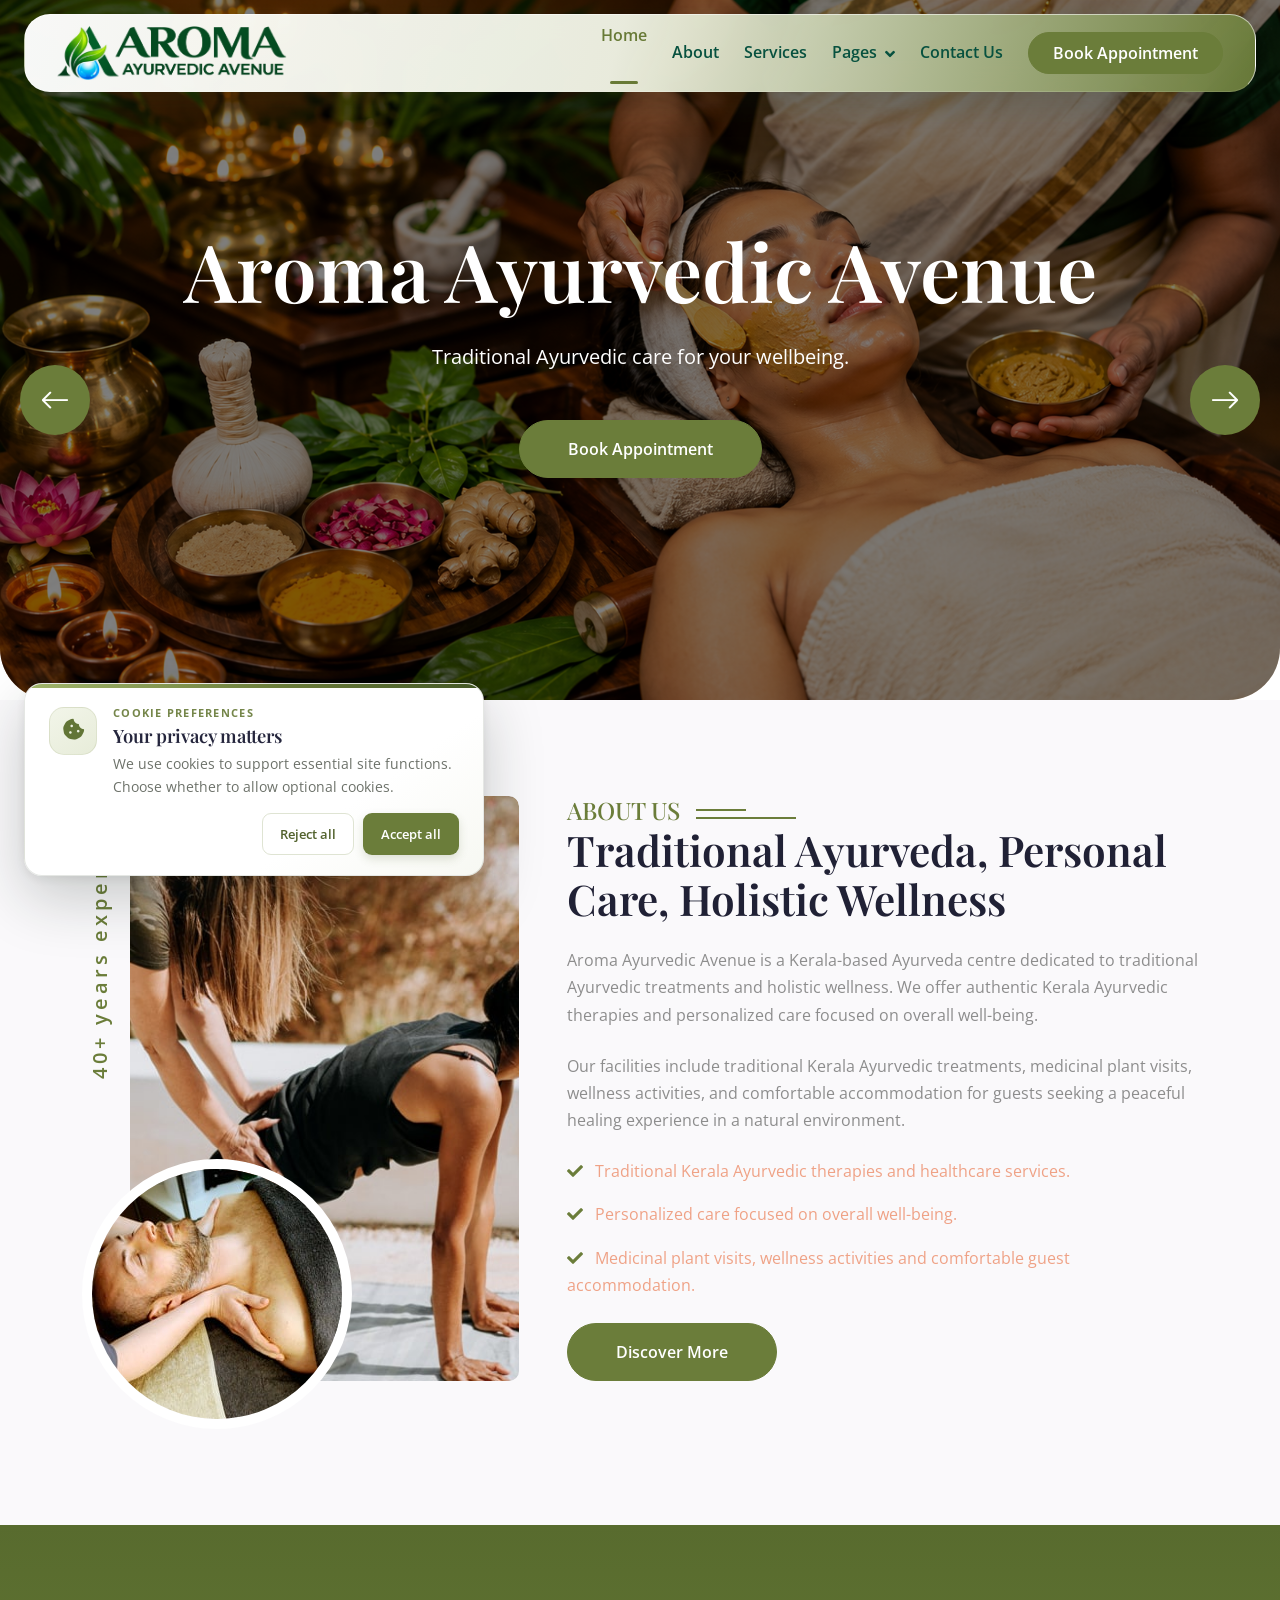
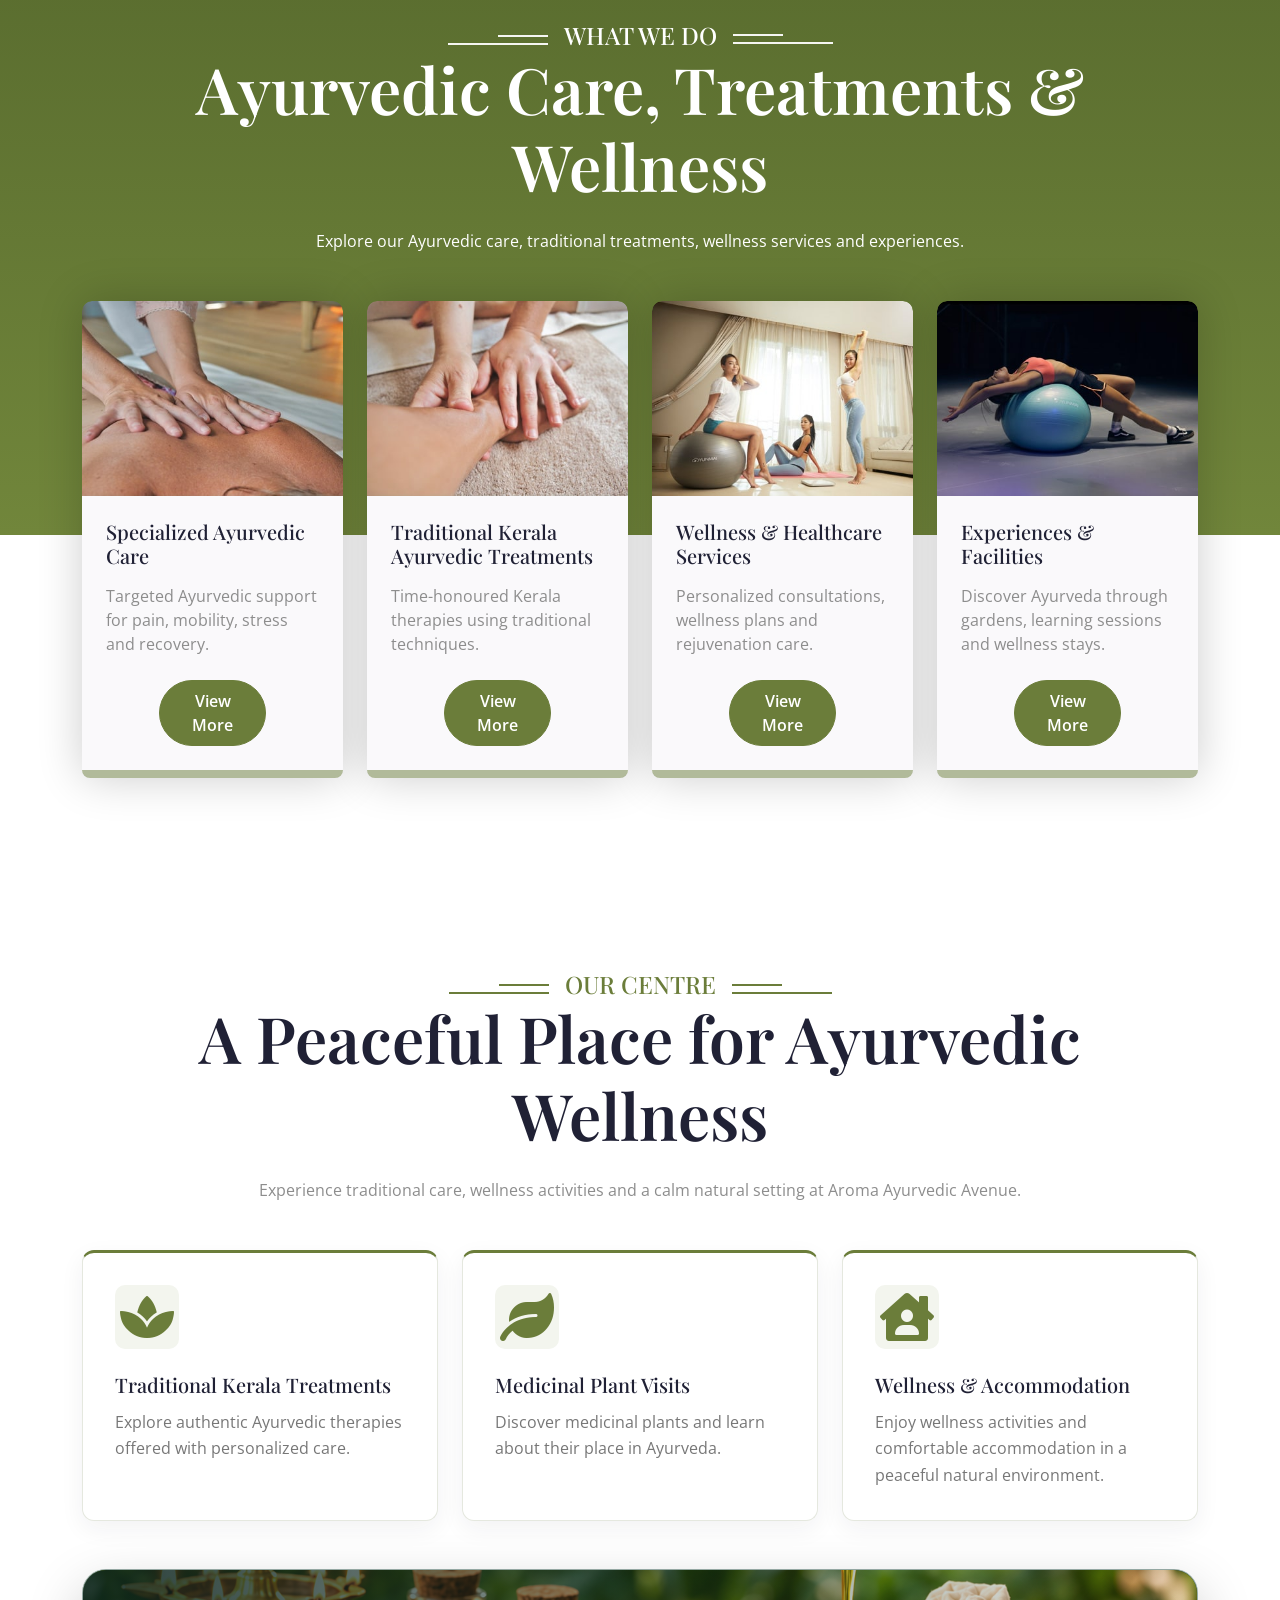
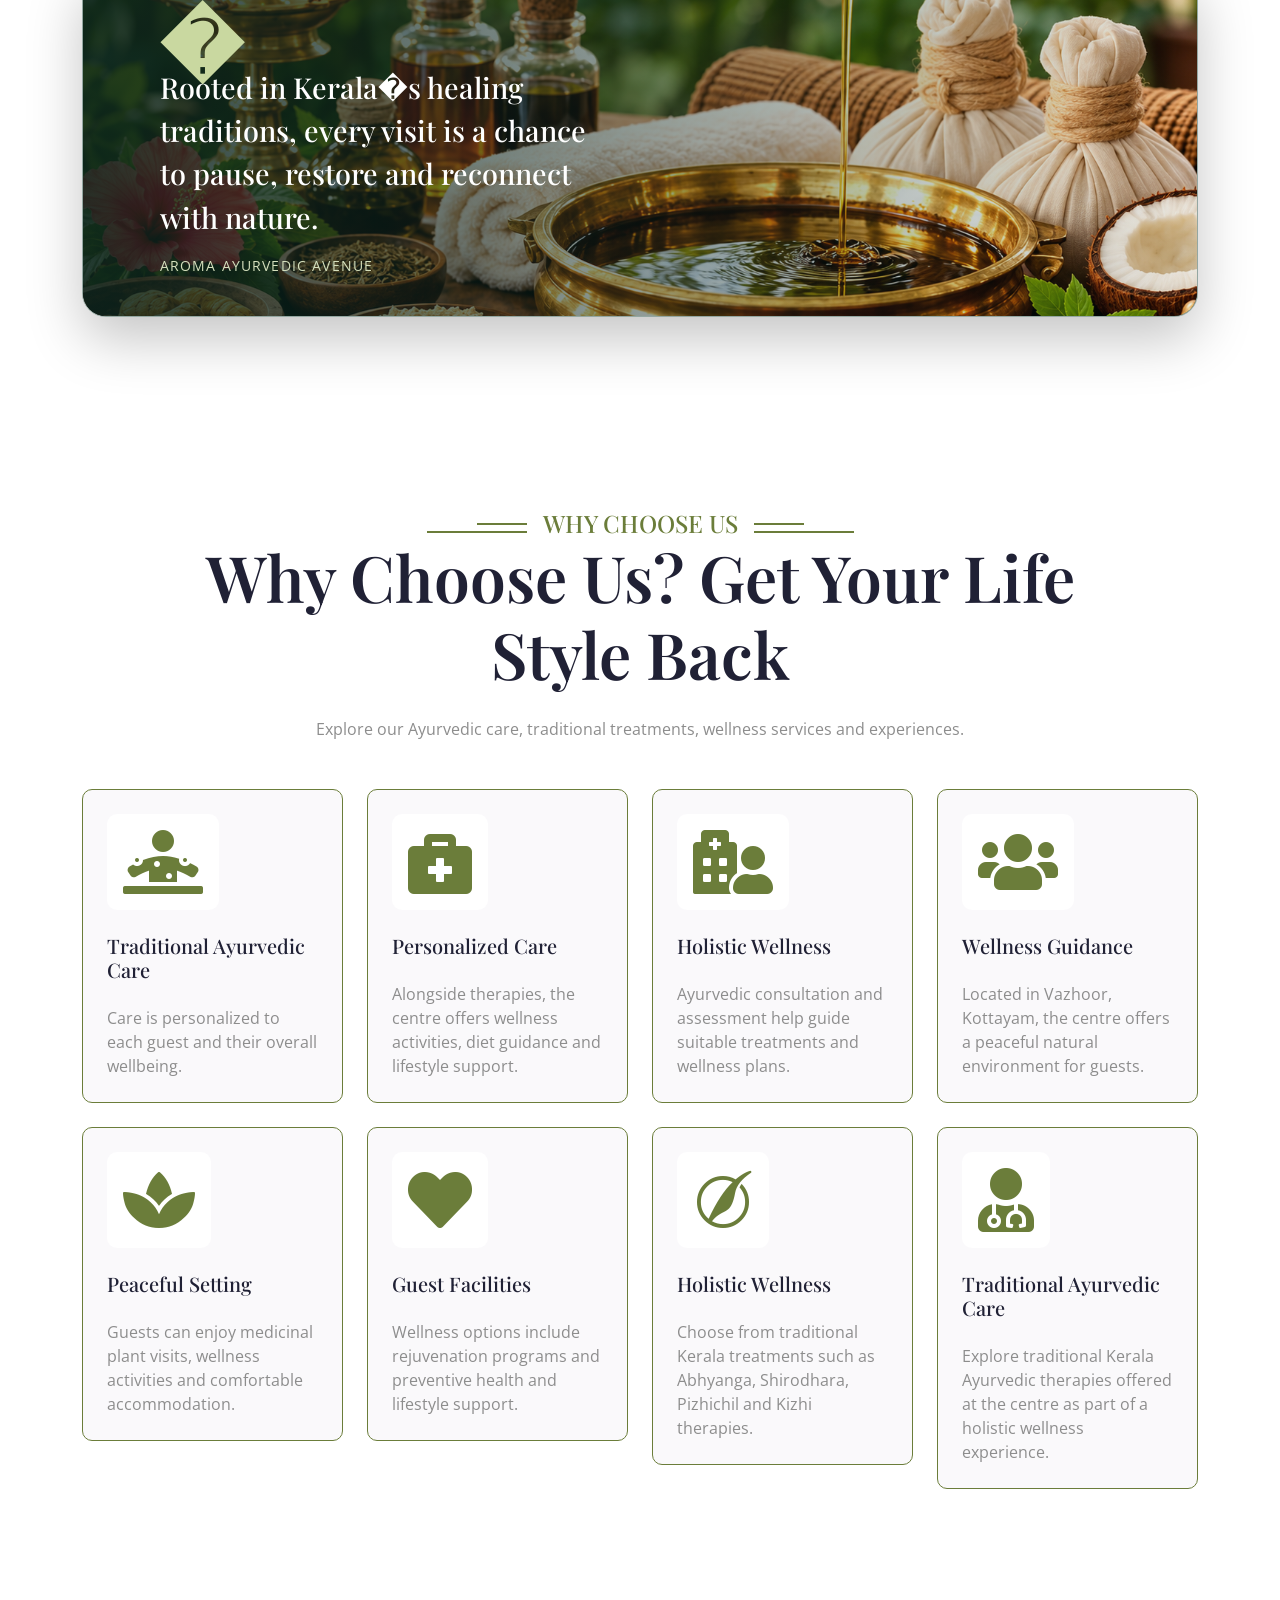
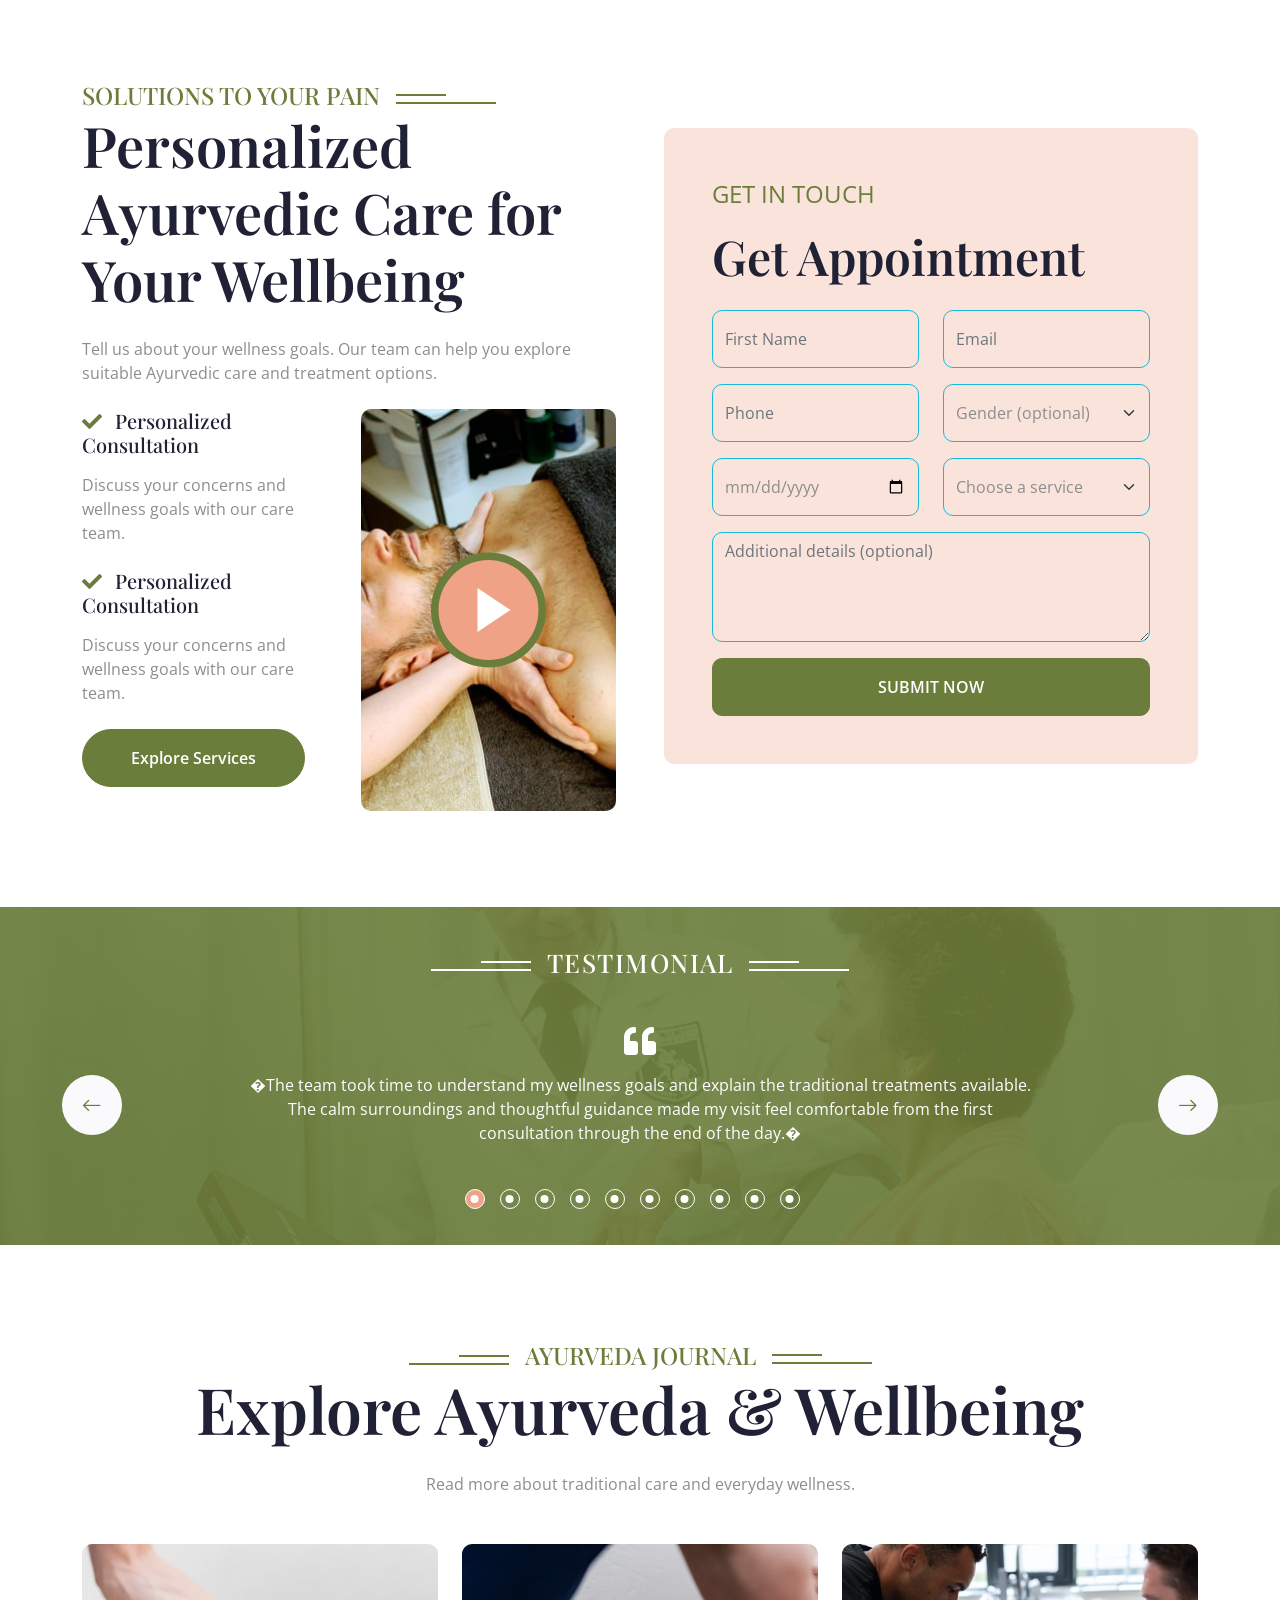
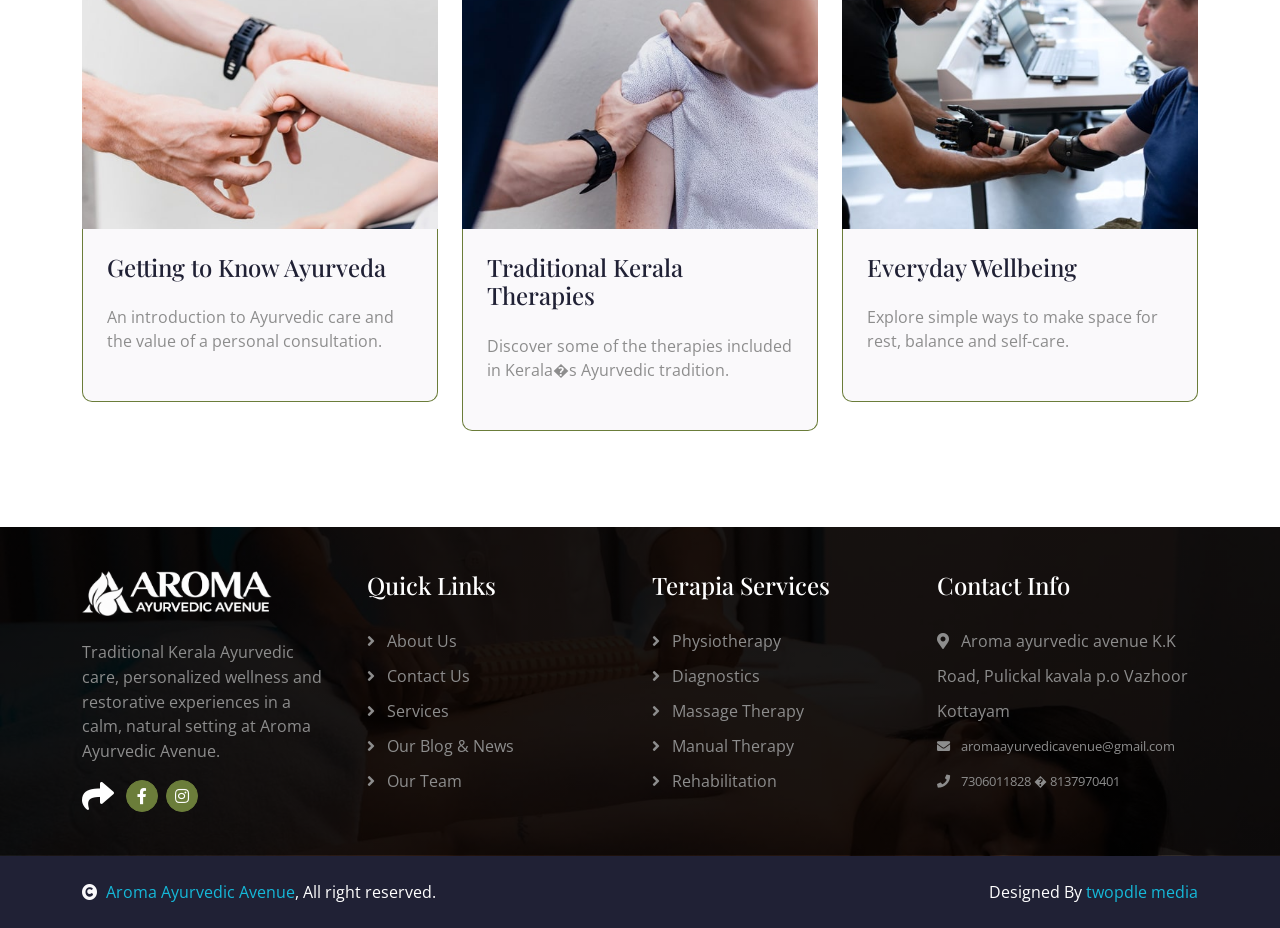
==== commit 8f23126a: "latesttt" ====
--- a/index.html
+++ b/index.html
@@ -1,4 +1,4 @@
-﻿<!DOCTYPE html>
+<!DOCTYPE html>
 <html lang="en">
 
     <head>
@@ -27,6 +27,8 @@
 
         <!-- Template Stylesheet -->
         <link href="css/style.css" rel="stylesheet">
+        <link rel="icon" type="image/png" href="favicon.png">
+    
     </head>
 
     <body>
@@ -220,7 +222,7 @@
                 </div>
                 <figure class="centre-quote-visual mt-5 mb-0">
                     <img src="img/2.png" alt="A glimpse of Aroma Ayurvedic Avenue" loading="lazy">
-                    <figcaption><span class="quote-mark" aria-hidden="true">“</span><p class="mb-0">Rooted in Kerala’s healing traditions, every visit is a chance to pause, restore and reconnect with nature.</p><span class="quote-credit">Aroma Ayurvedic Avenue</span></figcaption>
+                    <figcaption><span class="quote-mark" aria-hidden="true">�</span><p class="mb-0">Rooted in Kerala�s healing traditions, every visit is a chance to pause, restore and reconnect with nature.</p><span class="quote-credit">Aroma Ayurvedic Avenue</span></figcaption>
                 </figure>
             </div>
         </section>
@@ -477,16 +479,16 @@
 <section class="container-fluid testimonial home-testimonials py-5"><div class="container py-4">
 <div class="section-title mb-4 text-center"><div class="sub-style"><h4 class="sub-title px-3 mb-0">TESTIMONIAL</h4></div></div>
 <div class="testimonial-carousel owl-carousel">
-<article class="testimonial-item"><div class="testimonial-inner p-4 p-md-5 text-center"><i class="fas fa-quote-left fa-2x text-white mb-3" aria-hidden="true"></i><p class="text-white fs-5 mb-0">“The team took time to understand my wellness goals and explain the traditional treatments available. The calm surroundings and thoughtful guidance made my visit feel comfortable from the first consultation through the end of the day.”</p></div></article>
-<article class="testimonial-item"><div class="testimonial-inner p-4 p-md-5 text-center"><i class="fas fa-quote-left fa-2x text-white mb-3" aria-hidden="true"></i><p class="text-white fs-5 mb-0">“I appreciated how clearly the practitioners described each step of the Ayurvedic care plan. The peaceful setting, warm hospitality and attention to individual needs helped me feel at ease throughout my stay.”</p></div></article>
-<article class="testimonial-item"><div class="testimonial-inner p-4 p-md-5 text-center"><i class="fas fa-quote-left fa-2x text-white mb-3" aria-hidden="true"></i><p class="text-white fs-5 mb-0">“Visiting the medicinal plant garden was a memorable part of my experience. I learned how plants are connected with Kerala Ayurveda, while the staff answered questions patiently and made the visit engaging.”</p></div></article>
-<article class="testimonial-item"><div class="testimonial-inner p-4 p-md-5 text-center"><i class="fas fa-quote-left fa-2x text-white mb-3" aria-hidden="true"></i><p class="text-white fs-5 mb-0">“The accommodation was comfortable and the natural surroundings offered a welcome sense of quiet. I enjoyed being able to combine wellness activities with time to rest and reflect during my visit.”</p></div></article>
-<article class="testimonial-item"><div class="testimonial-inner p-4 p-md-5 text-center"><i class="fas fa-quote-left fa-2x text-white mb-3" aria-hidden="true"></i><p class="text-white fs-5 mb-0">“My consultation felt personal and unhurried. The team listened carefully, discussed suitable wellness options and shared practical lifestyle guidance that I could understand and consider at my own pace.”</p></div></article>
-<article class="testimonial-item"><div class="testimonial-inner p-4 p-md-5 text-center"><i class="fas fa-quote-left fa-2x text-white mb-3" aria-hidden="true"></i><p class="text-white fs-5 mb-0">“I was interested in experiencing traditional Kerala therapies, and the staff explained the options with care. Their welcoming approach and the centre's peaceful atmosphere made the overall experience reassuring.”</p></div></article>
-<article class="testimonial-item"><div class="testimonial-inner p-4 p-md-5 text-center"><i class="fas fa-quote-left fa-2x text-white mb-3" aria-hidden="true"></i><p class="text-white fs-5 mb-0">“The wellness activities gave me a chance to slow down and focus on self-care. I valued the friendly communication, comfortable facilities and the opportunity to learn more about Ayurvedic traditions.”</p></div></article>
-<article class="testimonial-item"><div class="testimonial-inner p-4 p-md-5 text-center"><i class="fas fa-quote-left fa-2x text-white mb-3" aria-hidden="true"></i><p class="text-white fs-5 mb-0">“From arrival, the team made the visit feel welcoming and well organized. I received clear information about the treatments, facilities and daily schedule, which helped me feel relaxed and prepared.”</p></div></article>
-<article class="testimonial-item"><div class="testimonial-inner p-4 p-md-5 text-center"><i class="fas fa-quote-left fa-2x text-white mb-3" aria-hidden="true"></i><p class="text-white fs-5 mb-0">“I enjoyed the combination of traditional care, helpful guidance and a quiet natural environment. The centre made it easy to ask questions and learn about services suited to different wellness needs.”</p></div></article>
-<article class="testimonial-item"><div class="testimonial-inner p-4 p-md-5 text-center"><i class="fas fa-quote-left fa-2x text-white mb-3" aria-hidden="true"></i><p class="text-white fs-5 mb-0">“The visit offered a peaceful break and a thoughtful introduction to Ayurveda. I appreciated the attentive hospitality, comfortable accommodation and the chance to explore wellness services in one welcoming place.”</p></div></article>
+<article class="testimonial-item"><div class="testimonial-inner p-4 p-md-5 text-center"><i class="fas fa-quote-left fa-2x text-white mb-3" aria-hidden="true"></i><p class="text-white fs-5 mb-0">�The team took time to understand my wellness goals and explain the traditional treatments available. The calm surroundings and thoughtful guidance made my visit feel comfortable from the first consultation through the end of the day.�</p></div></article>
+<article class="testimonial-item"><div class="testimonial-inner p-4 p-md-5 text-center"><i class="fas fa-quote-left fa-2x text-white mb-3" aria-hidden="true"></i><p class="text-white fs-5 mb-0">�I appreciated how clearly the practitioners described each step of the Ayurvedic care plan. The peaceful setting, warm hospitality and attention to individual needs helped me feel at ease throughout my stay.�</p></div></article>
+<article class="testimonial-item"><div class="testimonial-inner p-4 p-md-5 text-center"><i class="fas fa-quote-left fa-2x text-white mb-3" aria-hidden="true"></i><p class="text-white fs-5 mb-0">�Visiting the medicinal plant garden was a memorable part of my experience. I learned how plants are connected with Kerala Ayurveda, while the staff answered questions patiently and made the visit engaging.�</p></div></article>
+<article class="testimonial-item"><div class="testimonial-inner p-4 p-md-5 text-center"><i class="fas fa-quote-left fa-2x text-white mb-3" aria-hidden="true"></i><p class="text-white fs-5 mb-0">�The accommodation was comfortable and the natural surroundings offered a welcome sense of quiet. I enjoyed being able to combine wellness activities with time to rest and reflect during my visit.�</p></div></article>
+<article class="testimonial-item"><div class="testimonial-inner p-4 p-md-5 text-center"><i class="fas fa-quote-left fa-2x text-white mb-3" aria-hidden="true"></i><p class="text-white fs-5 mb-0">�My consultation felt personal and unhurried. The team listened carefully, discussed suitable wellness options and shared practical lifestyle guidance that I could understand and consider at my own pace.�</p></div></article>
+<article class="testimonial-item"><div class="testimonial-inner p-4 p-md-5 text-center"><i class="fas fa-quote-left fa-2x text-white mb-3" aria-hidden="true"></i><p class="text-white fs-5 mb-0">�I was interested in experiencing traditional Kerala therapies, and the staff explained the options with care. Their welcoming approach and the centre's peaceful atmosphere made the overall experience reassuring.�</p></div></article>
+<article class="testimonial-item"><div class="testimonial-inner p-4 p-md-5 text-center"><i class="fas fa-quote-left fa-2x text-white mb-3" aria-hidden="true"></i><p class="text-white fs-5 mb-0">�The wellness activities gave me a chance to slow down and focus on self-care. I valued the friendly communication, comfortable facilities and the opportunity to learn more about Ayurvedic traditions.�</p></div></article>
+<article class="testimonial-item"><div class="testimonial-inner p-4 p-md-5 text-center"><i class="fas fa-quote-left fa-2x text-white mb-3" aria-hidden="true"></i><p class="text-white fs-5 mb-0">�From arrival, the team made the visit feel welcoming and well organized. I received clear information about the treatments, facilities and daily schedule, which helped me feel relaxed and prepared.�</p></div></article>
+<article class="testimonial-item"><div class="testimonial-inner p-4 p-md-5 text-center"><i class="fas fa-quote-left fa-2x text-white mb-3" aria-hidden="true"></i><p class="text-white fs-5 mb-0">�I enjoyed the combination of traditional care, helpful guidance and a quiet natural environment. The centre made it easy to ask questions and learn about services suited to different wellness needs.�</p></div></article>
+<article class="testimonial-item"><div class="testimonial-inner p-4 p-md-5 text-center"><i class="fas fa-quote-left fa-2x text-white mb-3" aria-hidden="true"></i><p class="text-white fs-5 mb-0">�The visit offered a peaceful break and a thoughtful introduction to Ayurveda. I appreciated the attentive hospitality, comfortable accommodation and the chance to explore wellness services in one welcoming place.�</p></div></article>
 </div></div></section>
 <!-- Testimonial End -->
         <!-- Ayurveda Journal Start -->
@@ -513,7 +515,7 @@
                             <div class="blog-img"><img src="img/blog-2.jpg" class="img-fluid w-100" alt="Traditional Kerala therapy"></div>
                             <div class="blog-centent p-4">
                                 <h2 class="h4">Traditional Kerala Therapies</h2>
-                                <p class="my-4">Discover some of the therapies included in Kerala’s Ayurvedic tradition.</p>
+                                <p class="my-4">Discover some of the therapies included in Kerala�s Ayurvedic tradition.</p>
                                 
                             </div>
                         </article>
@@ -582,7 +584,7 @@
                             <h4 class="mb-4 text-white">Contact Info</h4>
                             <a href=""><i class="fa fa-map-marker-alt me-2"></i> Aroma ayurvedic avenue K.K Road, Pulickal kavala p.o Vazhoor Kottayam</a>
                             <a class="footer-contact-single" href="mailto:aromaayurvedicavenue@gmail.com"><i class="fas fa-envelope me-2"></i> aromaayurvedicavenue@gmail.com</a>
-                            <a class="footer-contact-single" href="tel:7306011828"><i class="fas fa-phone me-2"></i> 7306011828 · 8137970401</a>
+                            <a class="footer-contact-single" href="tel:7306011828"><i class="fas fa-phone me-2"></i> 7306011828 � 8137970401</a>
                         </div>
                     </div>
                 </div>
--- a/css/style.css
+++ b/css/style.css
@@ -1774,9 +1774,60 @@
     .header-carousel .header-carousel-item { border-bottom-left-radius: 32px; border-bottom-right-radius: 32px; }
 }
 
-
-
-
-
-
-
+/* Keep the navigation above a phone-sized hero and use a shorter image crop. */
+@media (max-width: 767.98px) {
+    .navbar-light {
+        position: absolute;
+        top: 10px;
+        left: 12px;
+        width: calc(100% - 24px);
+        margin: 0;
+        z-index: 1000;
+    }
+
+    .header-carousel .header-carousel-item,
+    .header-carousel .header-carousel-item img {
+        height: min(74vh, 620px);
+        min-height: 480px;
+    }
+
+    .header-carousel .header-carousel-item img {
+        object-position: center center;
+    }
+
+    .header-carousel .header-carousel-item .carousel-caption {
+        padding: 32px 16px;
+    }
+
+    .header-carousel .header-carousel-item .carousel-caption .carousel-caption-content {
+        width: 100% !important;
+    }
+
+    .header-carousel .header-carousel-item .carousel-caption h1 {
+        font-size: clamp(2.4rem, 10vw, 4rem);
+        margin-bottom: 1rem !important;
+    }
+
+    .header-carousel .header-carousel-item .carousel-caption p {
+        font-size: 1rem !important;
+        line-height: 1.6;
+        margin-bottom: 1.5rem !important;
+    }
+
+    .header-carousel .header-carousel-item .carousel-caption .btn {
+        padding: .85rem 1.5rem !important;
+    }
+
+    .header-carousel .owl-nav .owl-prev,
+    .header-carousel .owl-nav .owl-next {
+        top: auto;
+        bottom: 18px;
+        width: 44px;
+        height: 44px;
+        margin: 0;
+        font-size: 20px;
+    }
+}
+
+/* Place the mobile navigation over the top of the homepage hero. */
+
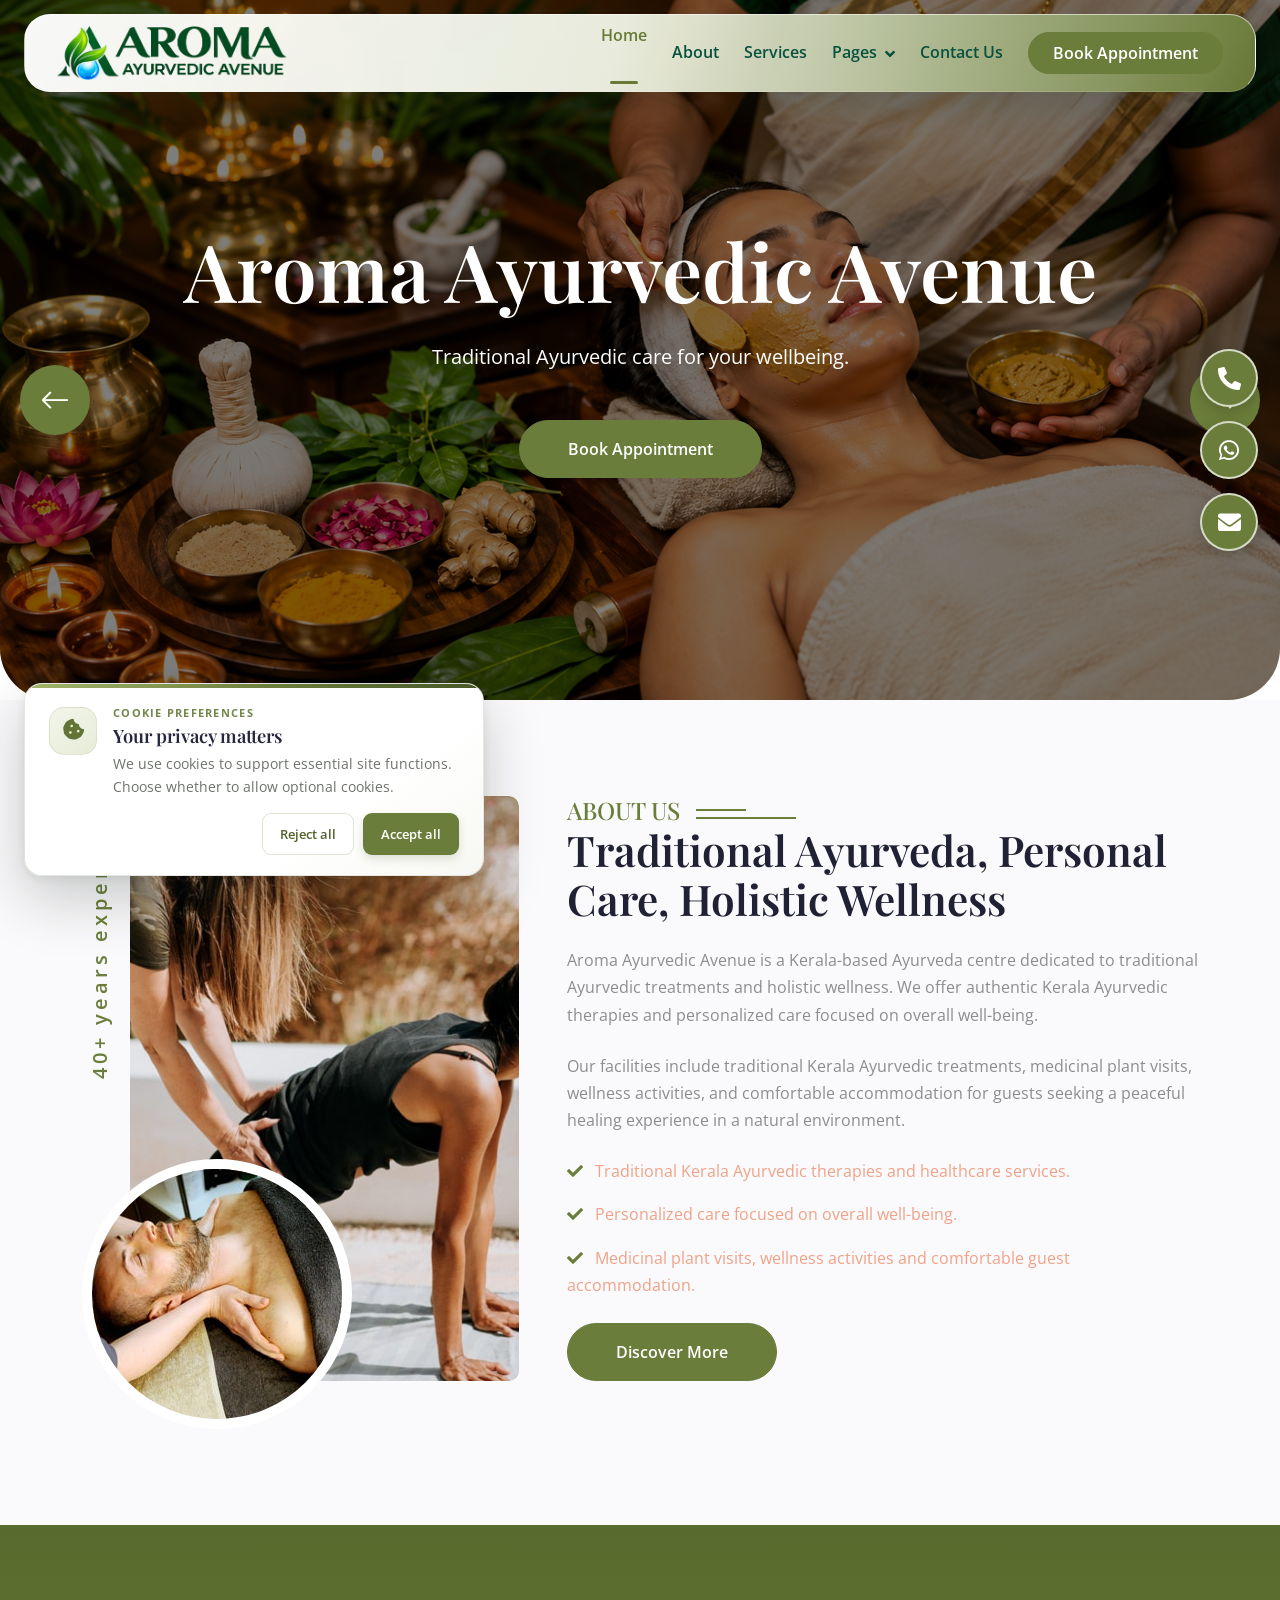
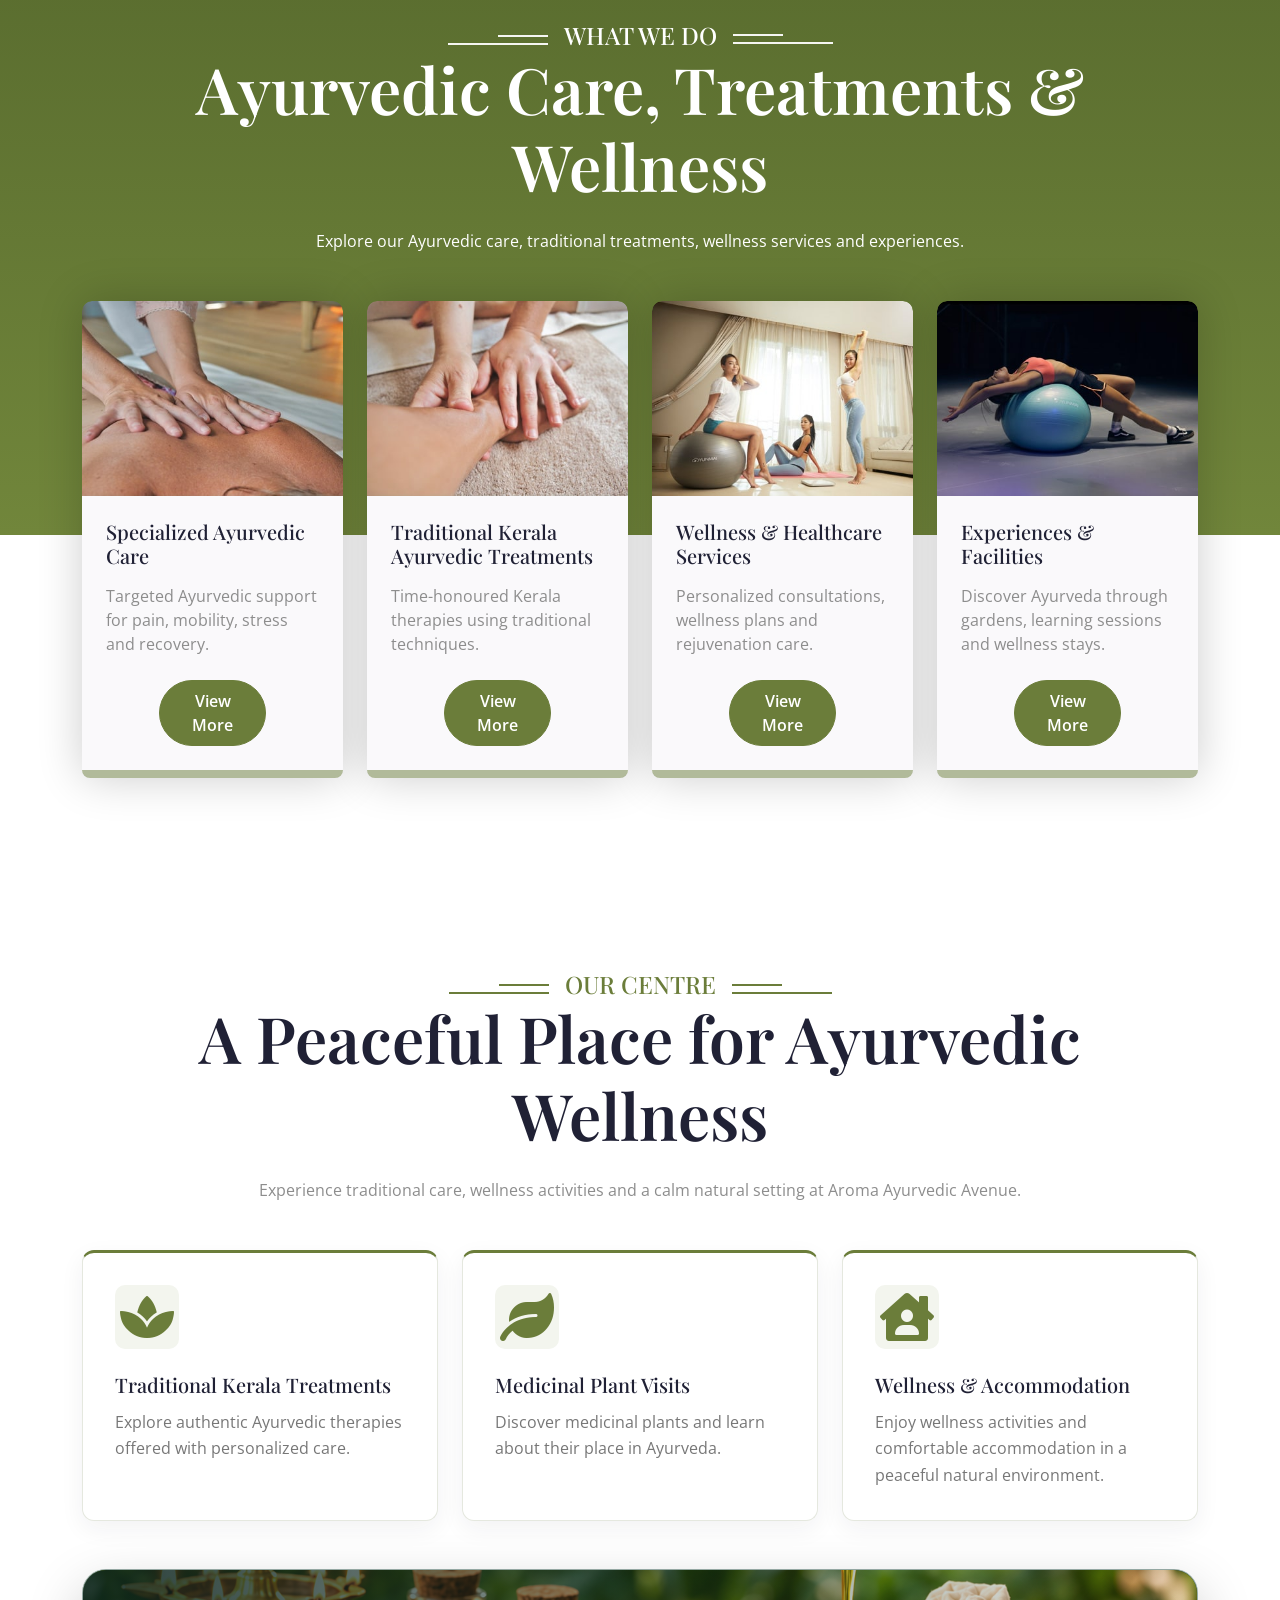
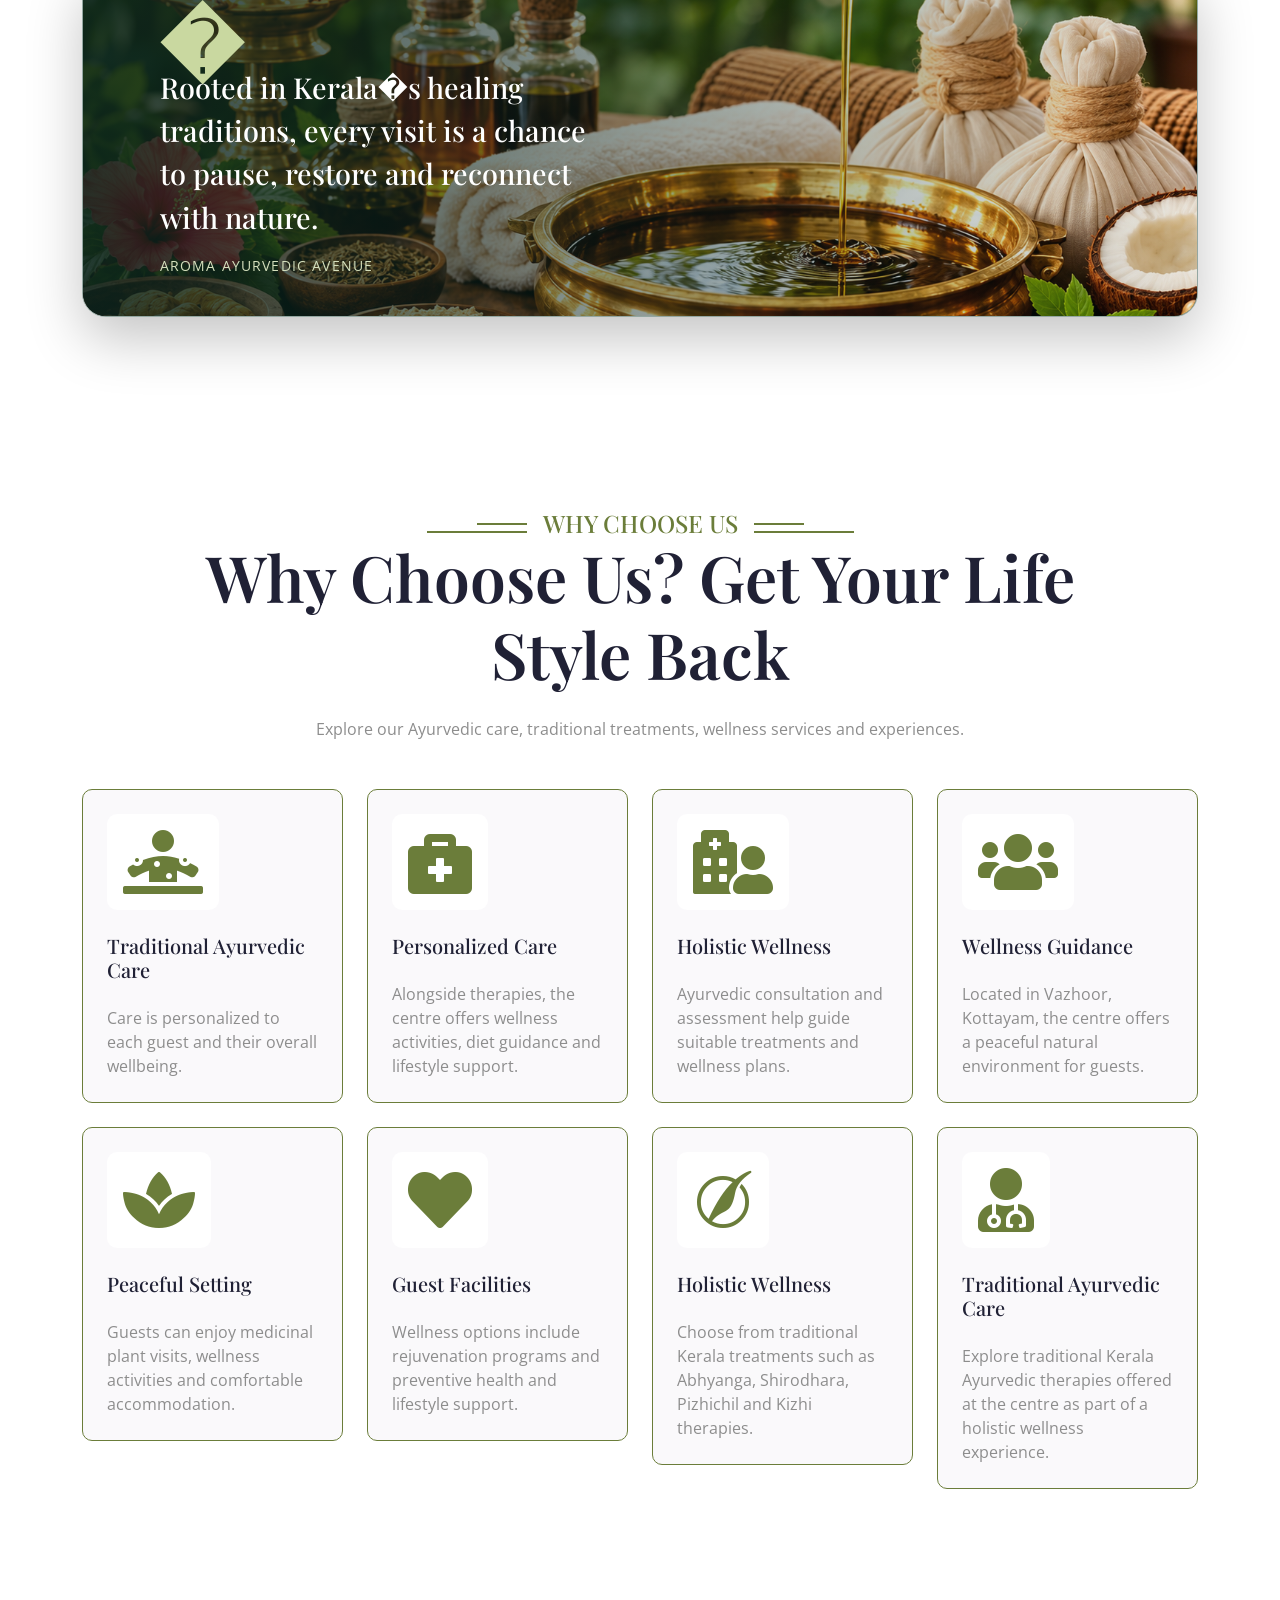
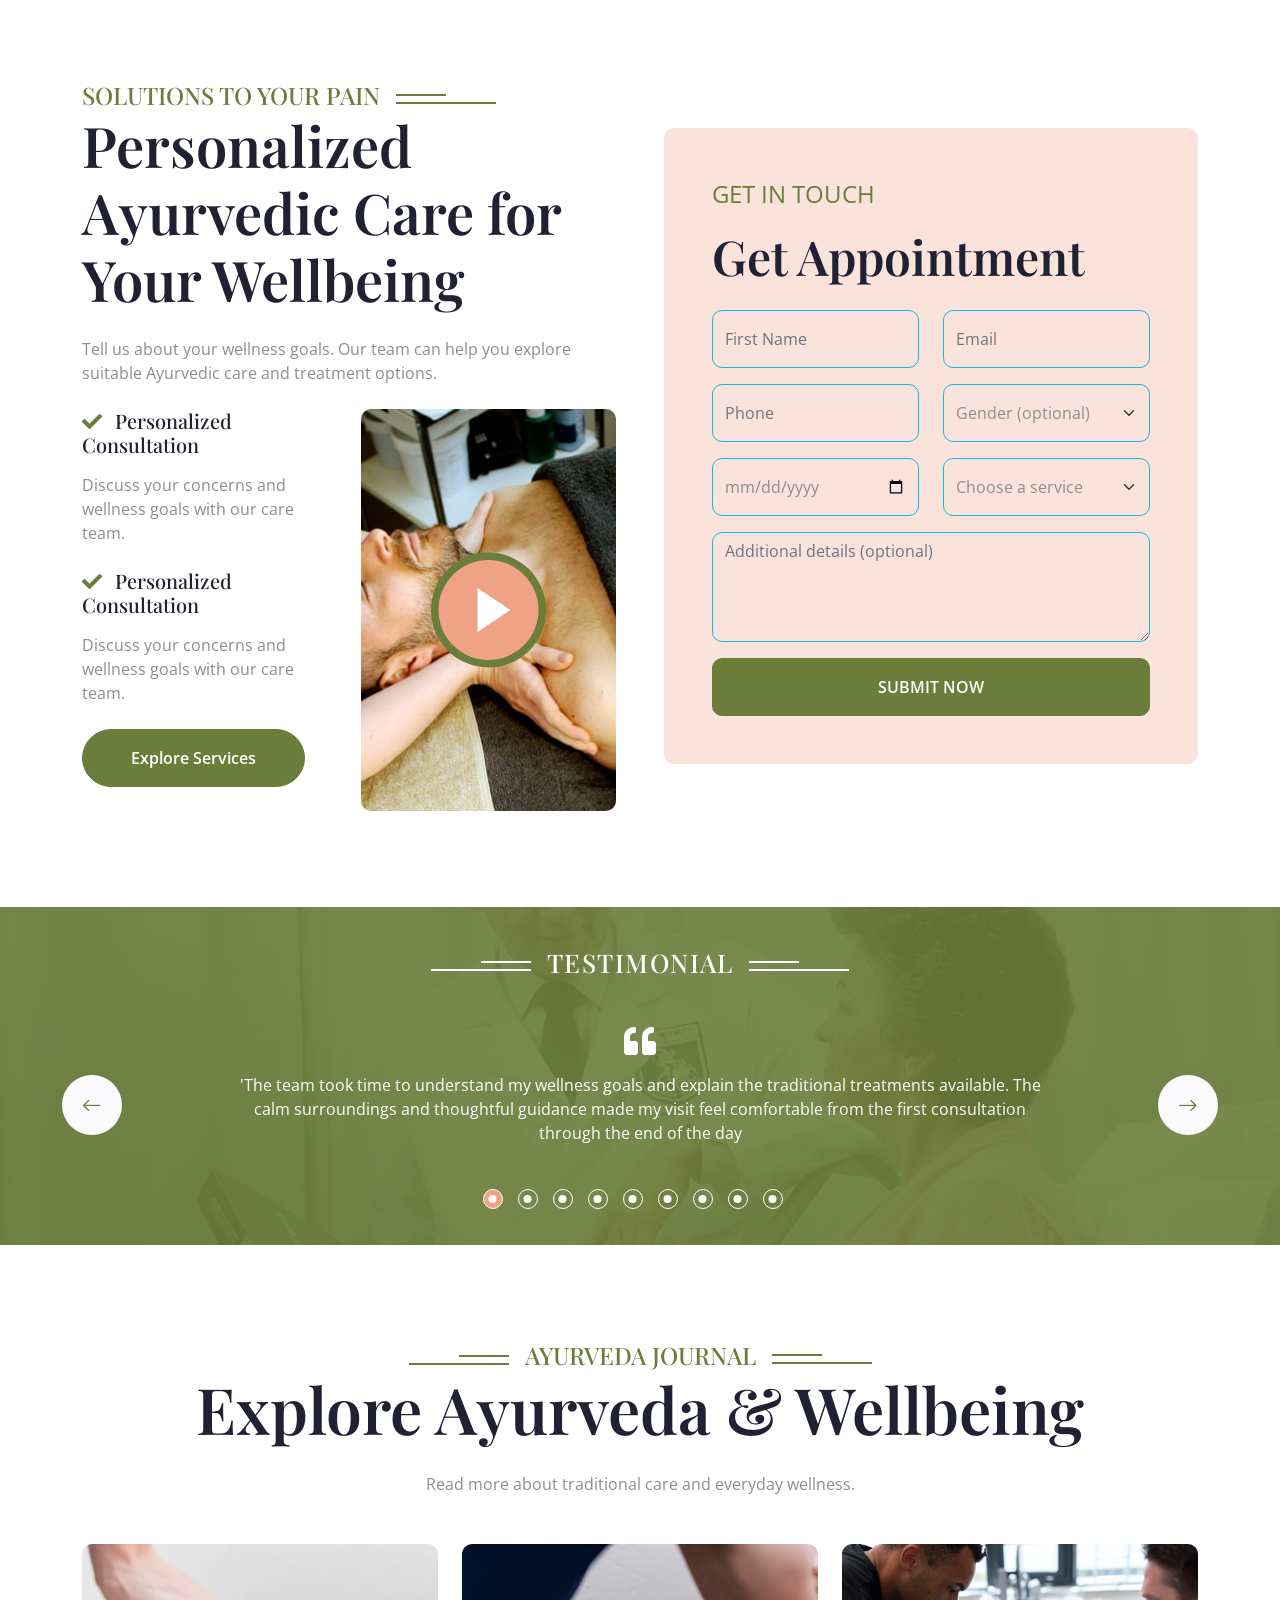
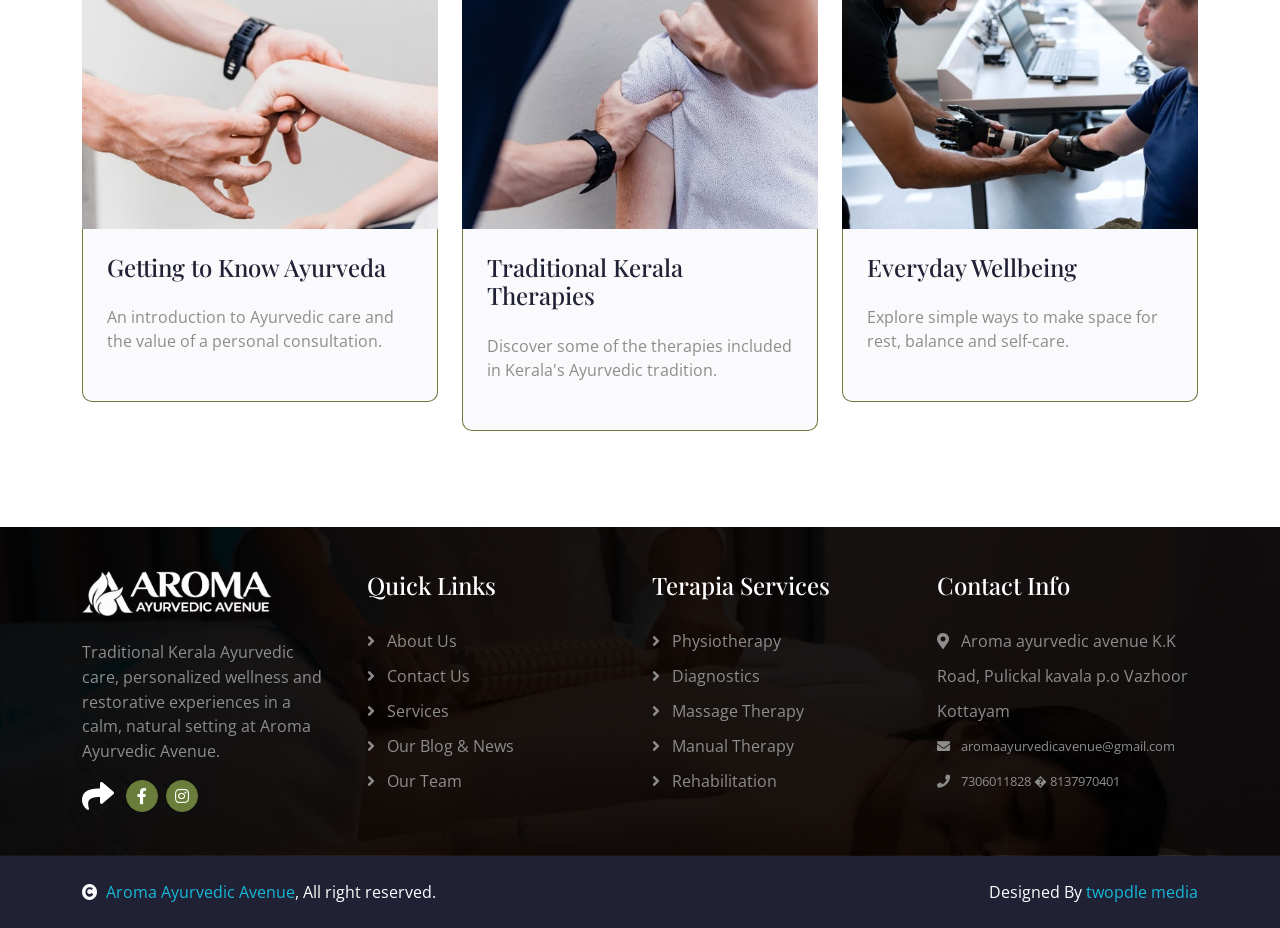
==== commit 27d83a0f: "latestttttt" ====
--- a/index.html
+++ b/index.html
@@ -479,16 +479,15 @@
 <section class="container-fluid testimonial home-testimonials py-5"><div class="container py-4">
 <div class="section-title mb-4 text-center"><div class="sub-style"><h4 class="sub-title px-3 mb-0">TESTIMONIAL</h4></div></div>
 <div class="testimonial-carousel owl-carousel">
-<article class="testimonial-item"><div class="testimonial-inner p-4 p-md-5 text-center"><i class="fas fa-quote-left fa-2x text-white mb-3" aria-hidden="true"></i><p class="text-white fs-5 mb-0">�The team took time to understand my wellness goals and explain the traditional treatments available. The calm surroundings and thoughtful guidance made my visit feel comfortable from the first consultation through the end of the day.�</p></div></article>
-<article class="testimonial-item"><div class="testimonial-inner p-4 p-md-5 text-center"><i class="fas fa-quote-left fa-2x text-white mb-3" aria-hidden="true"></i><p class="text-white fs-5 mb-0">�I appreciated how clearly the practitioners described each step of the Ayurvedic care plan. The peaceful setting, warm hospitality and attention to individual needs helped me feel at ease throughout my stay.�</p></div></article>
-<article class="testimonial-item"><div class="testimonial-inner p-4 p-md-5 text-center"><i class="fas fa-quote-left fa-2x text-white mb-3" aria-hidden="true"></i><p class="text-white fs-5 mb-0">�Visiting the medicinal plant garden was a memorable part of my experience. I learned how plants are connected with Kerala Ayurveda, while the staff answered questions patiently and made the visit engaging.�</p></div></article>
-<article class="testimonial-item"><div class="testimonial-inner p-4 p-md-5 text-center"><i class="fas fa-quote-left fa-2x text-white mb-3" aria-hidden="true"></i><p class="text-white fs-5 mb-0">�The accommodation was comfortable and the natural surroundings offered a welcome sense of quiet. I enjoyed being able to combine wellness activities with time to rest and reflect during my visit.�</p></div></article>
-<article class="testimonial-item"><div class="testimonial-inner p-4 p-md-5 text-center"><i class="fas fa-quote-left fa-2x text-white mb-3" aria-hidden="true"></i><p class="text-white fs-5 mb-0">�My consultation felt personal and unhurried. The team listened carefully, discussed suitable wellness options and shared practical lifestyle guidance that I could understand and consider at my own pace.�</p></div></article>
-<article class="testimonial-item"><div class="testimonial-inner p-4 p-md-5 text-center"><i class="fas fa-quote-left fa-2x text-white mb-3" aria-hidden="true"></i><p class="text-white fs-5 mb-0">�I was interested in experiencing traditional Kerala therapies, and the staff explained the options with care. Their welcoming approach and the centre's peaceful atmosphere made the overall experience reassuring.�</p></div></article>
-<article class="testimonial-item"><div class="testimonial-inner p-4 p-md-5 text-center"><i class="fas fa-quote-left fa-2x text-white mb-3" aria-hidden="true"></i><p class="text-white fs-5 mb-0">�The wellness activities gave me a chance to slow down and focus on self-care. I valued the friendly communication, comfortable facilities and the opportunity to learn more about Ayurvedic traditions.�</p></div></article>
-<article class="testimonial-item"><div class="testimonial-inner p-4 p-md-5 text-center"><i class="fas fa-quote-left fa-2x text-white mb-3" aria-hidden="true"></i><p class="text-white fs-5 mb-0">�From arrival, the team made the visit feel welcoming and well organized. I received clear information about the treatments, facilities and daily schedule, which helped me feel relaxed and prepared.�</p></div></article>
-<article class="testimonial-item"><div class="testimonial-inner p-4 p-md-5 text-center"><i class="fas fa-quote-left fa-2x text-white mb-3" aria-hidden="true"></i><p class="text-white fs-5 mb-0">�I enjoyed the combination of traditional care, helpful guidance and a quiet natural environment. The centre made it easy to ask questions and learn about services suited to different wellness needs.�</p></div></article>
-<article class="testimonial-item"><div class="testimonial-inner p-4 p-md-5 text-center"><i class="fas fa-quote-left fa-2x text-white mb-3" aria-hidden="true"></i><p class="text-white fs-5 mb-0">�The visit offered a peaceful break and a thoughtful introduction to Ayurveda. I appreciated the attentive hospitality, comfortable accommodation and the chance to explore wellness services in one welcoming place.�</p></div></article>
+<article class="testimonial-item"><div class="testimonial-inner p-4 p-md-5 text-center"><i class="fas fa-quote-left fa-2x text-white mb-3" aria-hidden="true"></i><p class="text-white fs-5 mb-0">'The team took time to understand my wellness goals and explain the traditional treatments available. The calm surroundings and thoughtful guidance made my visit feel comfortable from the first consultation through the end of the day</p></div></article>
+<article class="testimonial-item"><div class="testimonial-inner p-4 p-md-5 text-center"><i class="fas fa-quote-left fa-2x text-white mb-3" aria-hidden="true"></i><p class="text-white fs-5 mb-0">'I appreciated how clearly the practitioners described each step of the Ayurvedic care plan. The peaceful setting, warm hospitality and attention to individual needs helped me feel at ease throughout my stay</p></div></article>
+<article class="testimonial-item"><div class="testimonial-inner p-4 p-md-5 text-center"><i class="fas fa-quote-left fa-2x text-white mb-3" aria-hidden="true"></i><p class="text-white fs-5 mb-0">'Visiting the medicinal plant garden was a memorable part of my experience. I learned how plants are connected with Kerala Ayurveda, while the staff answered questions patiently and made the visit engaging</p></div></article>
+<article class="testimonial-item"><div class="testimonial-inner p-4 p-md-5 text-center"><i class="fas fa-quote-left fa-2x text-white mb-3" aria-hidden="true"></i><p class="text-white fs-5 mb-0">'The accommodation was comfortable and the natural surroundings offered a welcome sense of quiet. I enjoyed being able to combine wellness activities with time to rest and reflect during my visit</p></div></article>
+<article class="testimonial-item"><div class="testimonial-inner p-4 p-md-5 text-center"><i class="fas fa-quote-left fa-2x text-white mb-3" aria-hidden="true"></i><p class="text-white fs-5 mb-0">'My consultation felt personal and unhurried. The team listened carefully, discussed suitable wellness options and shared practical lifestyle guidance that I could understand and consider at my own pace</p></div></article>
+<article class="testimonial-item"><div class="testimonial-inner p-4 p-md-5 text-center"><i class="fas fa-quote-left fa-2x text-white mb-3" aria-hidden="true"></i><p class="text-white fs-5 mb-0">'I was interested in experiencing traditional Kerala therapies, and the staff explained the options with care. Their welcoming approach and the centre's peaceful atmosphere made the overall experience reassuring</p></div></article>
+<article class="testimonial-item"><div class="testimonial-inner p-4 p-md-5 text-center"><i class="fas fa-quote-left fa-2x text-white mb-3" aria-hidden="true"></i><p class="text-white fs-5 mb-0">'The wellness activities gave me a chance to slow down and focus on self-care. I valued the friendly communication, comfortable facilities and the opportunity to learn more about Ayurvedic traditions</p></div></article>
+<article class="testimonial-item"><div class="testimonial-inner p-4 p-md-5 text-center"><i class="fas fa-quote-left fa-2x text-white mb-3" aria-hidden="true"></i><p class="text-white fs-5 mb-0">I enjoyed the combination of traditional care, helpful guidance and a quiet natural environment. The centre made it easy to ask questions and learn about services suited to different wellness needs</p></div></article>
+<article class="testimonial-item"><div class="testimonial-inner p-4 p-md-5 text-center"><i class="fas fa-quote-left fa-2x text-white mb-3" aria-hidden="true"></i><p class="text-white fs-5 mb-0">The visit offered a peaceful break and a thoughtful introduction to Ayurveda. I appreciated the attentive hospitality, comfortable accommodation and the chance to explore wellness services in one welcoming place</p></div></article>
 </div></div></section>
 <!-- Testimonial End -->
         <!-- Ayurveda Journal Start -->
@@ -515,7 +514,7 @@
                             <div class="blog-img"><img src="img/blog-2.jpg" class="img-fluid w-100" alt="Traditional Kerala therapy"></div>
                             <div class="blog-centent p-4">
                                 <h2 class="h4">Traditional Kerala Therapies</h2>
-                                <p class="my-4">Discover some of the therapies included in Kerala�s Ayurvedic tradition.</p>
+                                <p class="my-4">Discover some of the therapies included in Kerala's Ayurvedic tradition.</p>
                                 
                             </div>
                         </article>
@@ -607,6 +606,11 @@
         </div>
         <!-- Copyright End -->
 
+        <nav class="quick-contact" aria-label="Quick contact">
+            <a class="quick-contact-link" href="tel:+917306011828" aria-label="Call Aroma Ayurvedic Avenue" title="Call us"><i class="fas fa-phone-alt" aria-hidden="true"></i></a>
+            <a class="quick-contact-link" href="https://wa.me/917306011828" target="_blank" rel="noopener" aria-label="Chat with us on WhatsApp" title="WhatsApp"><i class="fab fa-whatsapp" aria-hidden="true"></i></a>
+            <a class="quick-contact-link" href="mailto:aromaayurvedicavenue@gmail.com" aria-label="Email Aroma Ayurvedic Avenue" title="Email us"><i class="fas fa-envelope" aria-hidden="true"></i></a>
+        </nav>
         <!-- Back to Top -->
         <a href="#" class="btn btn-primary btn-lg-square back-to-top"><i class="fa fa-arrow-up"></i></a>   
 
--- a/css/style.css
+++ b/css/style.css
@@ -18,6 +18,61 @@
 
 .text-primary {
     color: #6B7D3A !important;
+}
+
+/* Floating quick-contact links */
+.quick-contact {
+    position: fixed;
+    top: 50%;
+    right: 22px;
+    z-index: 1000;
+    display: flex;
+    flex-direction: column;
+    gap: 14px;
+    transform: translateY(-50%);
+}
+
+.quick-contact-link {
+    display: flex;
+    width: 58px;
+    height: 58px;
+    align-items: center;
+    justify-content: center;
+    border: 2px solid rgba(255, 255, 255, .72);
+    border-radius: 50%;
+    background: #6B7D3A;
+    color: #fff;
+    font-size: 23px;
+    text-decoration: none;
+    box-shadow: 0 4px 14px rgba(24, 34, 16, .24);
+    animation: quick-contact-pulse 2.2s ease-in-out infinite;
+    transition: background-color .2s ease, color .2s ease, transform .2s ease;
+}
+
+.quick-contact-link:nth-child(2) { animation-delay: .3s; }
+.quick-contact-link:nth-child(3) { animation-delay: .6s; }
+
+.quick-contact-link:hover,
+.quick-contact-link:focus-visible {
+    background: #58682F;
+    color: #fff;
+    transform: scale(1.08);
+}
+
+.quick-contact-link:focus-visible { outline: 3px solid #fff; outline-offset: 3px; }
+
+@keyframes quick-contact-pulse {
+    0%, 100% { box-shadow: 0 4px 14px rgba(24, 34, 16, .24), 0 0 0 0 rgba(107, 125, 58, .38); }
+    50% { box-shadow: 0 4px 14px rgba(24, 34, 16, .24), 0 0 0 9px rgba(107, 125, 58, 0); }
+}
+
+@media (max-width: 575.98px) {
+    .quick-contact { right: 12px; gap: 10px; }
+    .quick-contact-link { width: 50px; height: 50px; font-size: 20px; }
+}
+
+@media (prefers-reduced-motion: reduce) {
+    .quick-contact-link { animation: none; }
 }
 
 /*** Spinner ***/
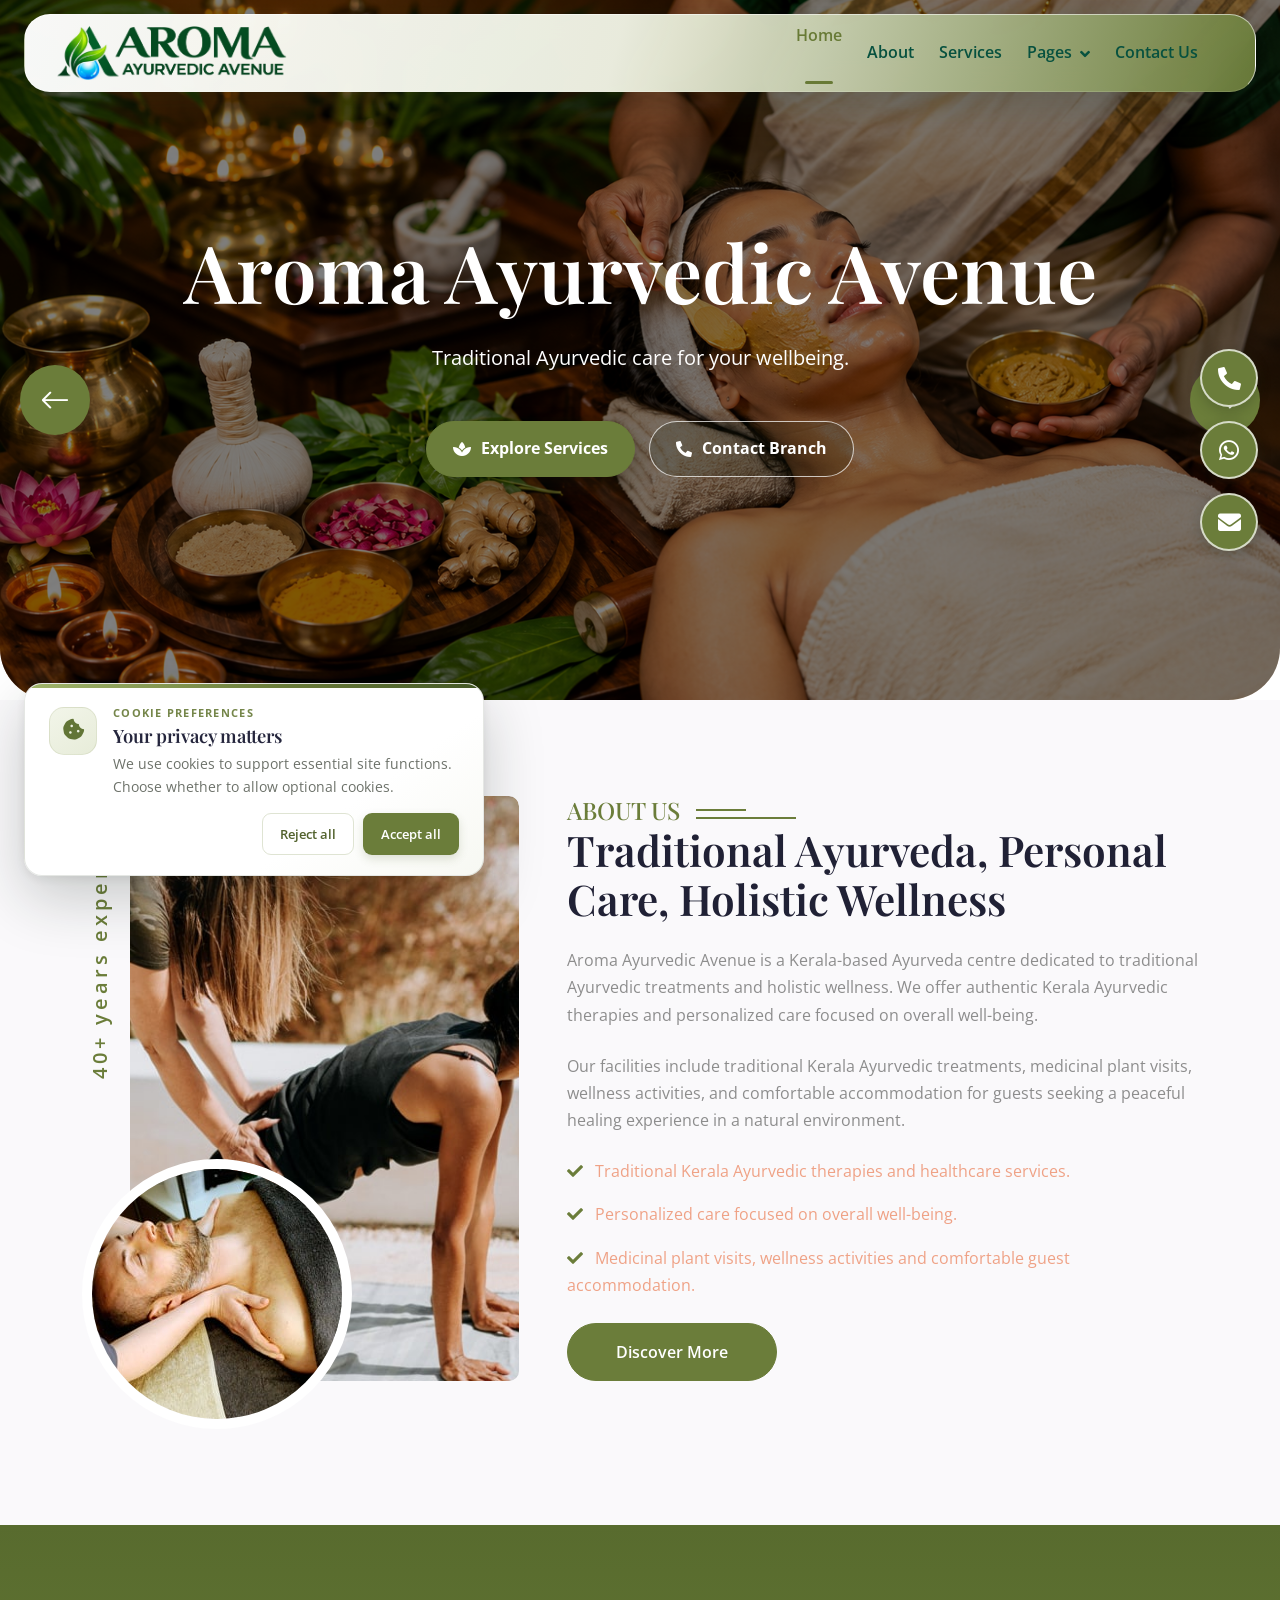
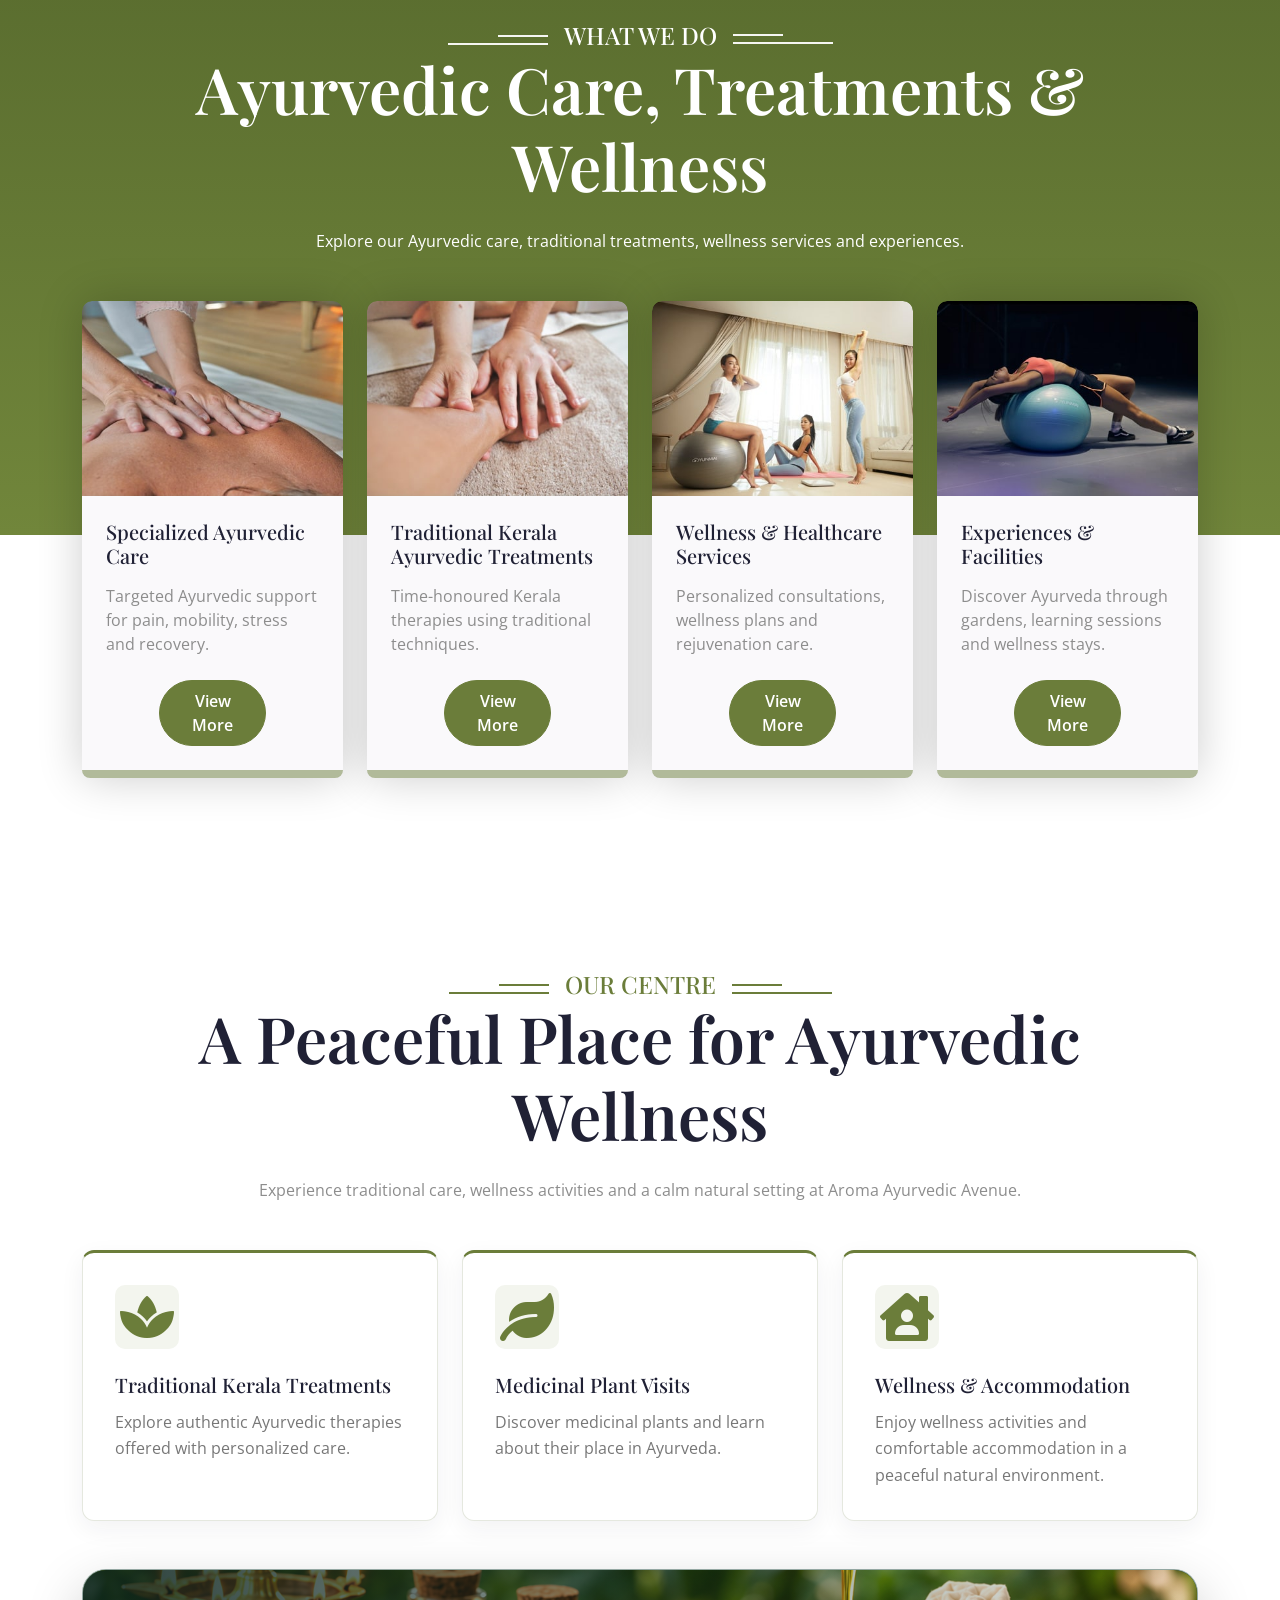
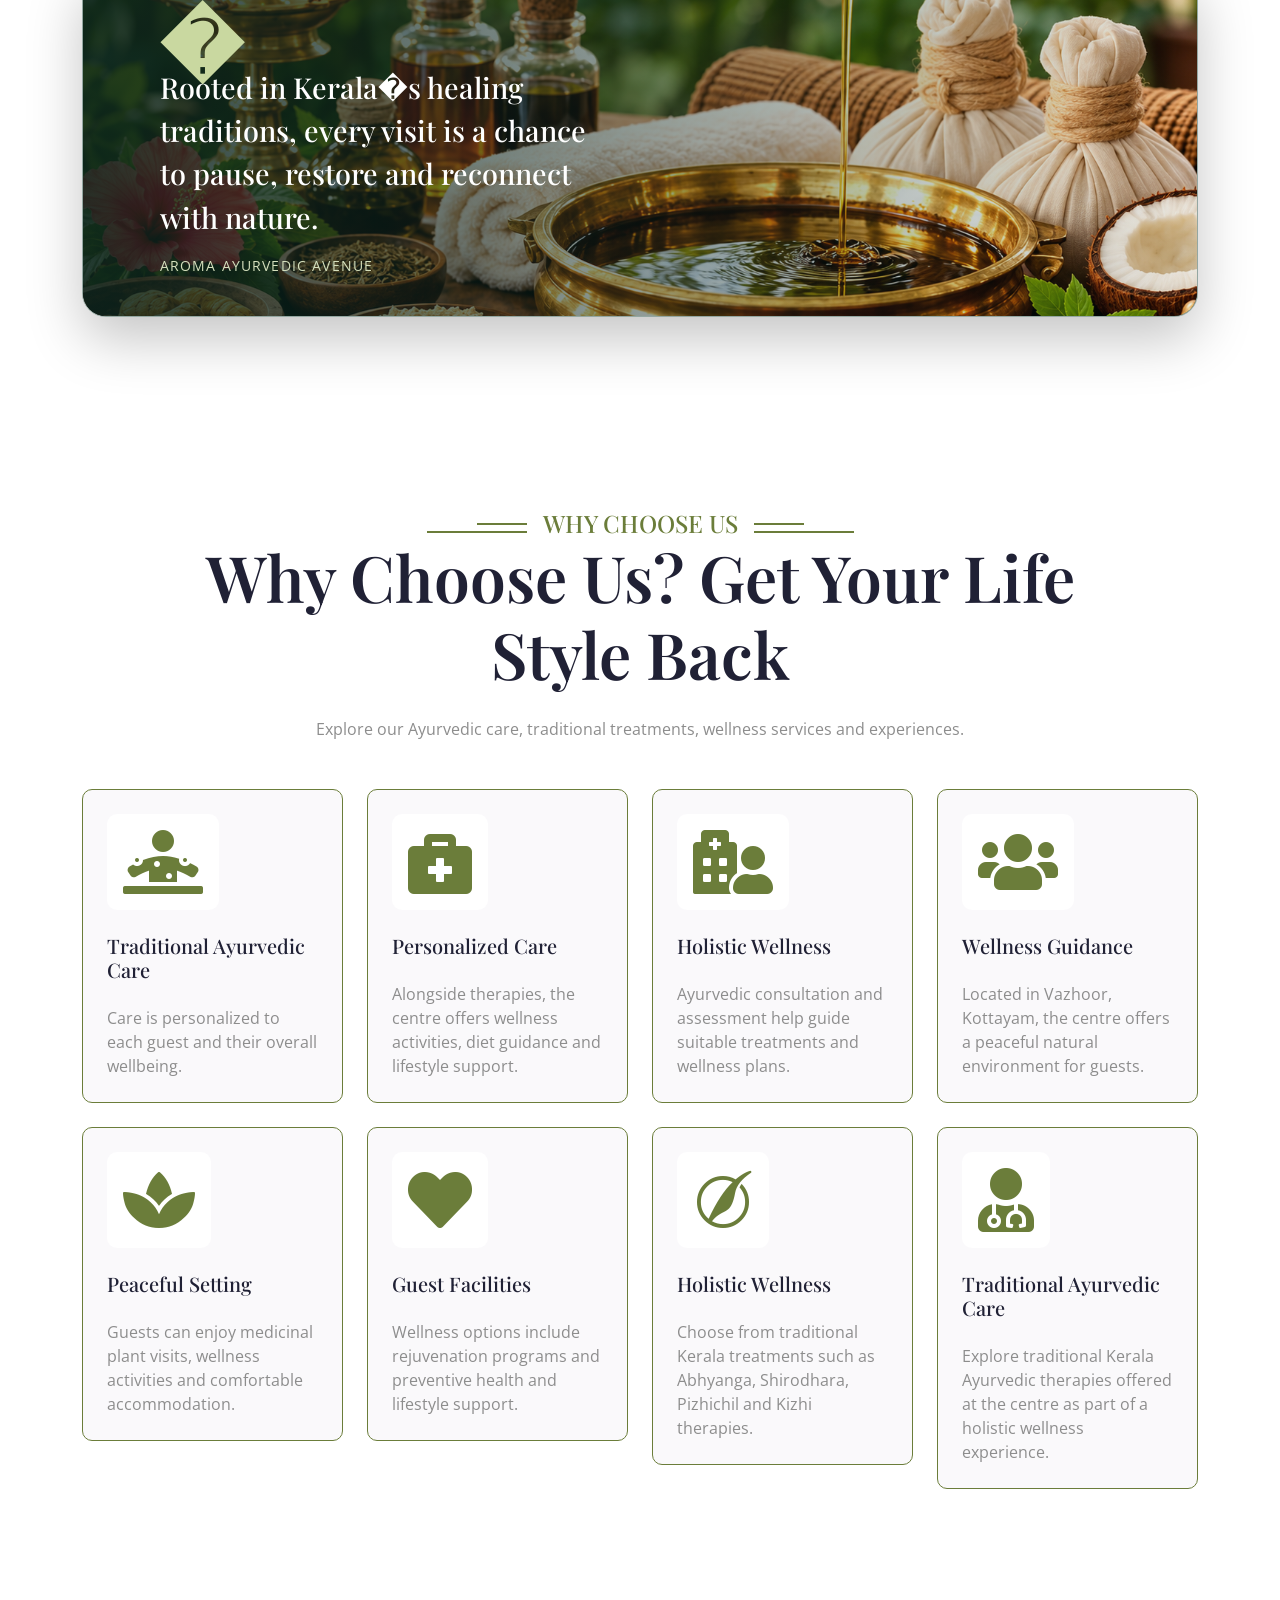
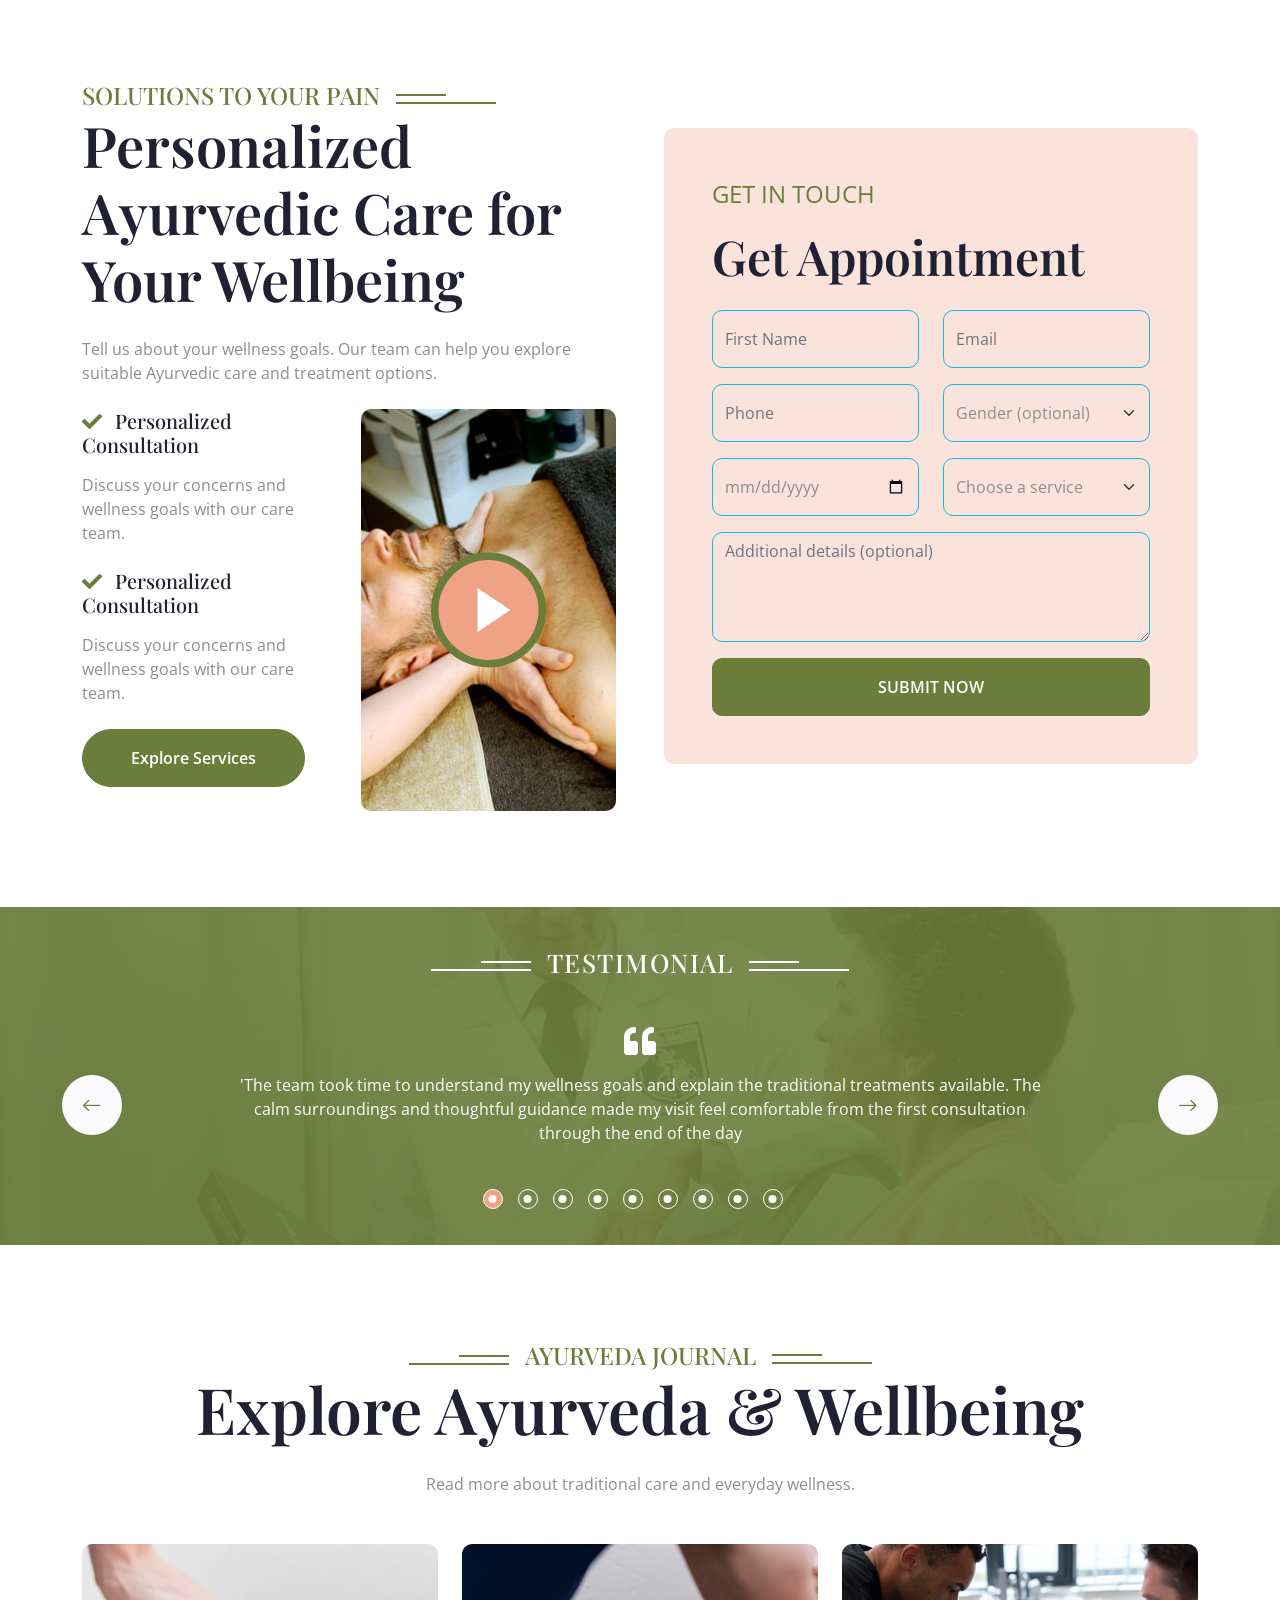
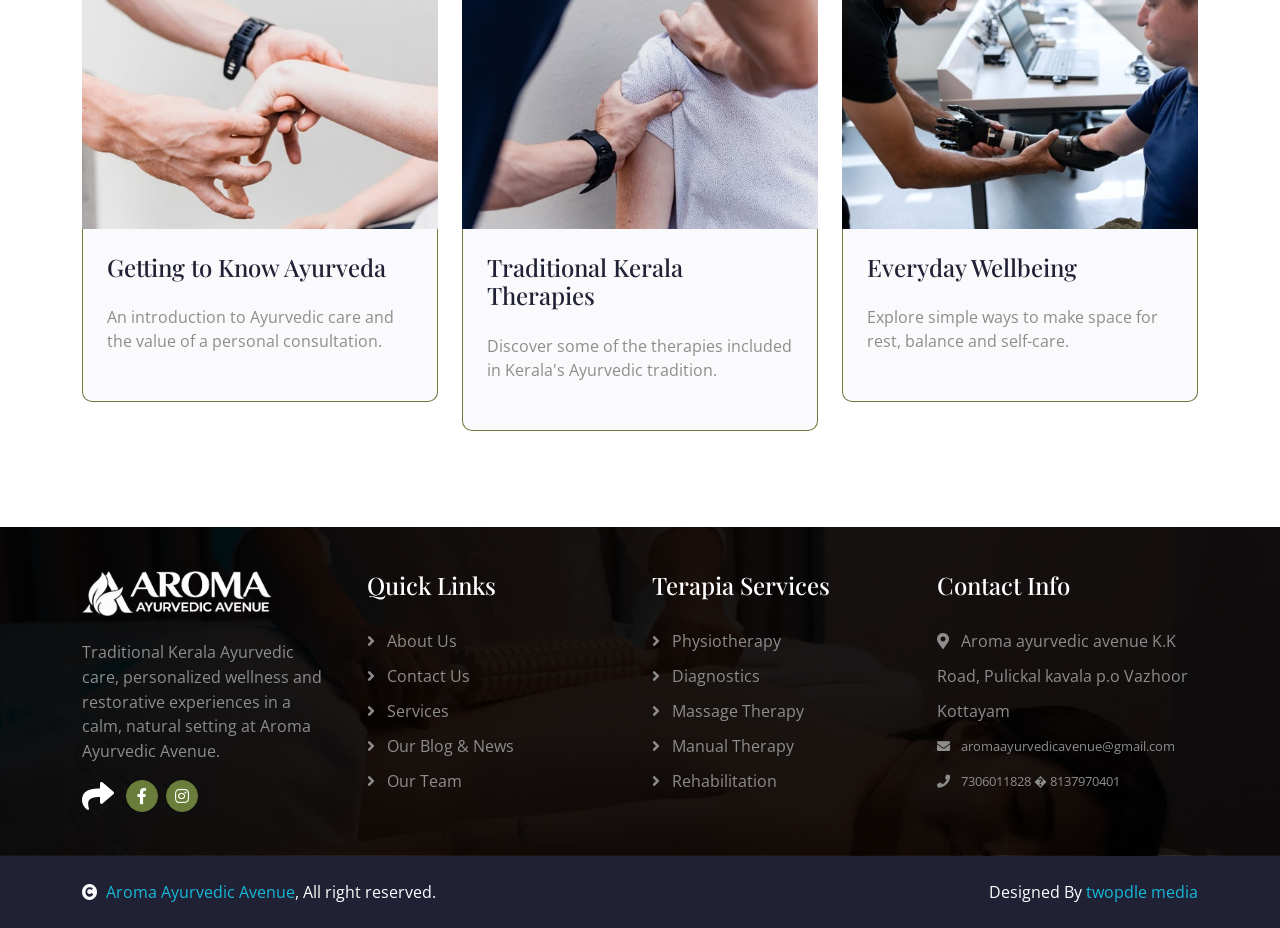
==== commit c4f97f3f: "latesttttttt" ====
--- a/index.html
+++ b/index.html
@@ -67,7 +67,6 @@
                         </div>
                         <a href="contact.html" class="nav-item nav-link">Contact Us</a>
                     </div>
-                    <a href="#" class="btn btn-primary rounded-pill text-white py-2 px-4 flex-wrap flex-sm-shrink-0">Book Appointment</a>
                 </div>
             </nav>
         </div>
@@ -81,7 +80,10 @@
                     <div class="carousel-caption"><div class="carousel-caption-content">
                         <h1 class="display-1 text-white mb-4">Aroma Ayurvedic Avenue</h1>
                         <p class="fs-5 text-white mb-5">Traditional Ayurvedic care for your wellbeing.</p>
-                        <a href="appointment.html" class="btn btn-primary rounded-pill text-white py-3 px-5">Book Appointment</a>
+                        <div class="hero-actions">
+                            <a href="service.html" class="hero-action hero-action-primary"><i class="fas fa-spa" aria-hidden="true"></i> Explore Services</a>
+                            <a href="contact.html" class="hero-action hero-action-secondary"><i class="fas fa-phone-alt" aria-hidden="true"></i> Contact Branch</a>
+                        </div>
                     </div></div>
                 </div>
                 <div class="header-carousel-item">
@@ -89,7 +91,10 @@
                     <div class="carousel-caption"><div class="carousel-caption-content">
                         <h1 class="display-1 text-white mb-4">Traditional Kerala Ayurveda</h1>
                         <p class="fs-5 text-white mb-5">Explore authentic therapies and personalized wellness care.</p>
-                        <a href="service.html" class="btn btn-primary rounded-pill text-white py-3 px-5">Explore Services</a>
+                        <div class="hero-actions">
+                            <a href="service.html" class="hero-action hero-action-primary"><i class="fas fa-spa" aria-hidden="true"></i> Explore Services</a>
+                            <a href="contact.html" class="hero-action hero-action-secondary"><i class="fas fa-phone-alt" aria-hidden="true"></i> Contact Branch</a>
+                        </div>
                     </div></div>
                 </div>
                 <div class="header-carousel-item">
@@ -97,7 +102,10 @@
                     <div class="carousel-caption"><div class="carousel-caption-content">
                         <h1 class="display-1 text-white mb-4">Care Focused on Wellbeing</h1>
                         <p class="fs-5 text-white mb-5">Personalized care grounded in traditional Ayurvedic treatments.</p>
-                        <a href="appointment.html" class="btn btn-primary rounded-pill text-white py-3 px-5">Book Appointment</a>
+                        <div class="hero-actions">
+                            <a href="service.html" class="hero-action hero-action-primary"><i class="fas fa-spa" aria-hidden="true"></i> Explore Services</a>
+                            <a href="contact.html" class="hero-action hero-action-secondary"><i class="fas fa-phone-alt" aria-hidden="true"></i> Contact Branch</a>
+                        </div>
                     </div></div>
                 </div>
                 <div class="header-carousel-item">
@@ -105,7 +113,10 @@
                     <div class="carousel-caption"><div class="carousel-caption-content">
                         <h1 class="display-1 text-white mb-4">Discover Our Natural Surroundings</h1>
                         <p class="fs-5 text-white mb-5">Visit our medicinal plants and learn about their place in Ayurveda.</p>
-                        <a href="about.html" class="btn btn-primary rounded-pill text-white py-3 px-5">About Our Centre</a>
+                        <div class="hero-actions">
+                            <a href="service.html" class="hero-action hero-action-primary"><i class="fas fa-spa" aria-hidden="true"></i> Explore Services</a>
+                            <a href="contact.html" class="hero-action hero-action-secondary"><i class="fas fa-phone-alt" aria-hidden="true"></i> Contact Branch</a>
+                        </div>
                     </div></div>
                 </div>
                 <div class="header-carousel-item">
@@ -113,7 +124,10 @@
                     <div class="carousel-caption"><div class="carousel-caption-content">
                         <h1 class="display-1 text-white mb-4">A Peaceful Wellness Experience</h1>
                         <p class="fs-5 text-white mb-5">Traditional care, wellness activities and comfortable accommodation.</p>
-                        <a href="appointment.html" class="btn btn-primary rounded-pill text-white py-3 px-5">Get In Touch</a>
+                        <div class="hero-actions">
+                            <a href="service.html" class="hero-action hero-action-primary"><i class="fas fa-spa" aria-hidden="true"></i> Explore Services</a>
+                            <a href="contact.html" class="hero-action hero-action-secondary"><i class="fas fa-phone-alt" aria-hidden="true"></i> Contact Branch</a>
+                        </div>
                     </div></div>
                 </div>
             </div>
--- a/css/style.css
+++ b/css/style.css
@@ -699,6 +699,66 @@
     width: 75%;
     
 }
+
+.hero-actions {
+    display: flex;
+    flex-wrap: wrap;
+    align-items: center;
+    justify-content: center;
+    gap: 14px;
+}
+
+.hero-action {
+    display: inline-flex;
+    min-height: 56px;
+    align-items: center;
+    justify-content: center;
+    gap: 10px;
+    padding: 14px 26px;
+    border: 1px solid transparent;
+    border-radius: 999px;
+    font-size: 16px;
+    font-weight: 700;
+    line-height: 1.2;
+    text-decoration: none;
+    transition: color .25s ease, background-color .25s ease, border-color .25s ease, transform .25s ease, box-shadow .25s ease;
+}
+
+.hero-action-primary {
+    border-color: #6B7D3A;
+    background: #6B7D3A;
+    color: #fff;
+    box-shadow: 0 10px 24px rgba(24, 35, 16, .22);
+}
+
+.hero-action-primary:hover,
+.hero-action-primary:focus-visible {
+    border-color: #fff;
+    background: #fff;
+    color: #52652d;
+    transform: translateY(-2px);
+}
+
+.hero-action-secondary {
+    border-color: rgba(255, 255, 255, .72);
+    background: rgba(20, 32, 18, .2);
+    color: #fff;
+}
+
+.hero-action-secondary:hover,
+.hero-action-secondary:focus-visible {
+    border-color: #fff;
+    background: rgba(255, 255, 255, .14);
+    color: #fff;
+    transform: translateY(-2px);
+}
+
+.hero-action:focus-visible { outline: 3px solid #fff; outline-offset: 3px; }
+
+@media (max-width: 575.98px) {
+    .hero-actions { gap: 10px; }
+    .hero-action { min-height: 50px; padding: 12px 17px; font-size: 14px; }
+}
 /*** Carousel Hero Header End ***/
 
 
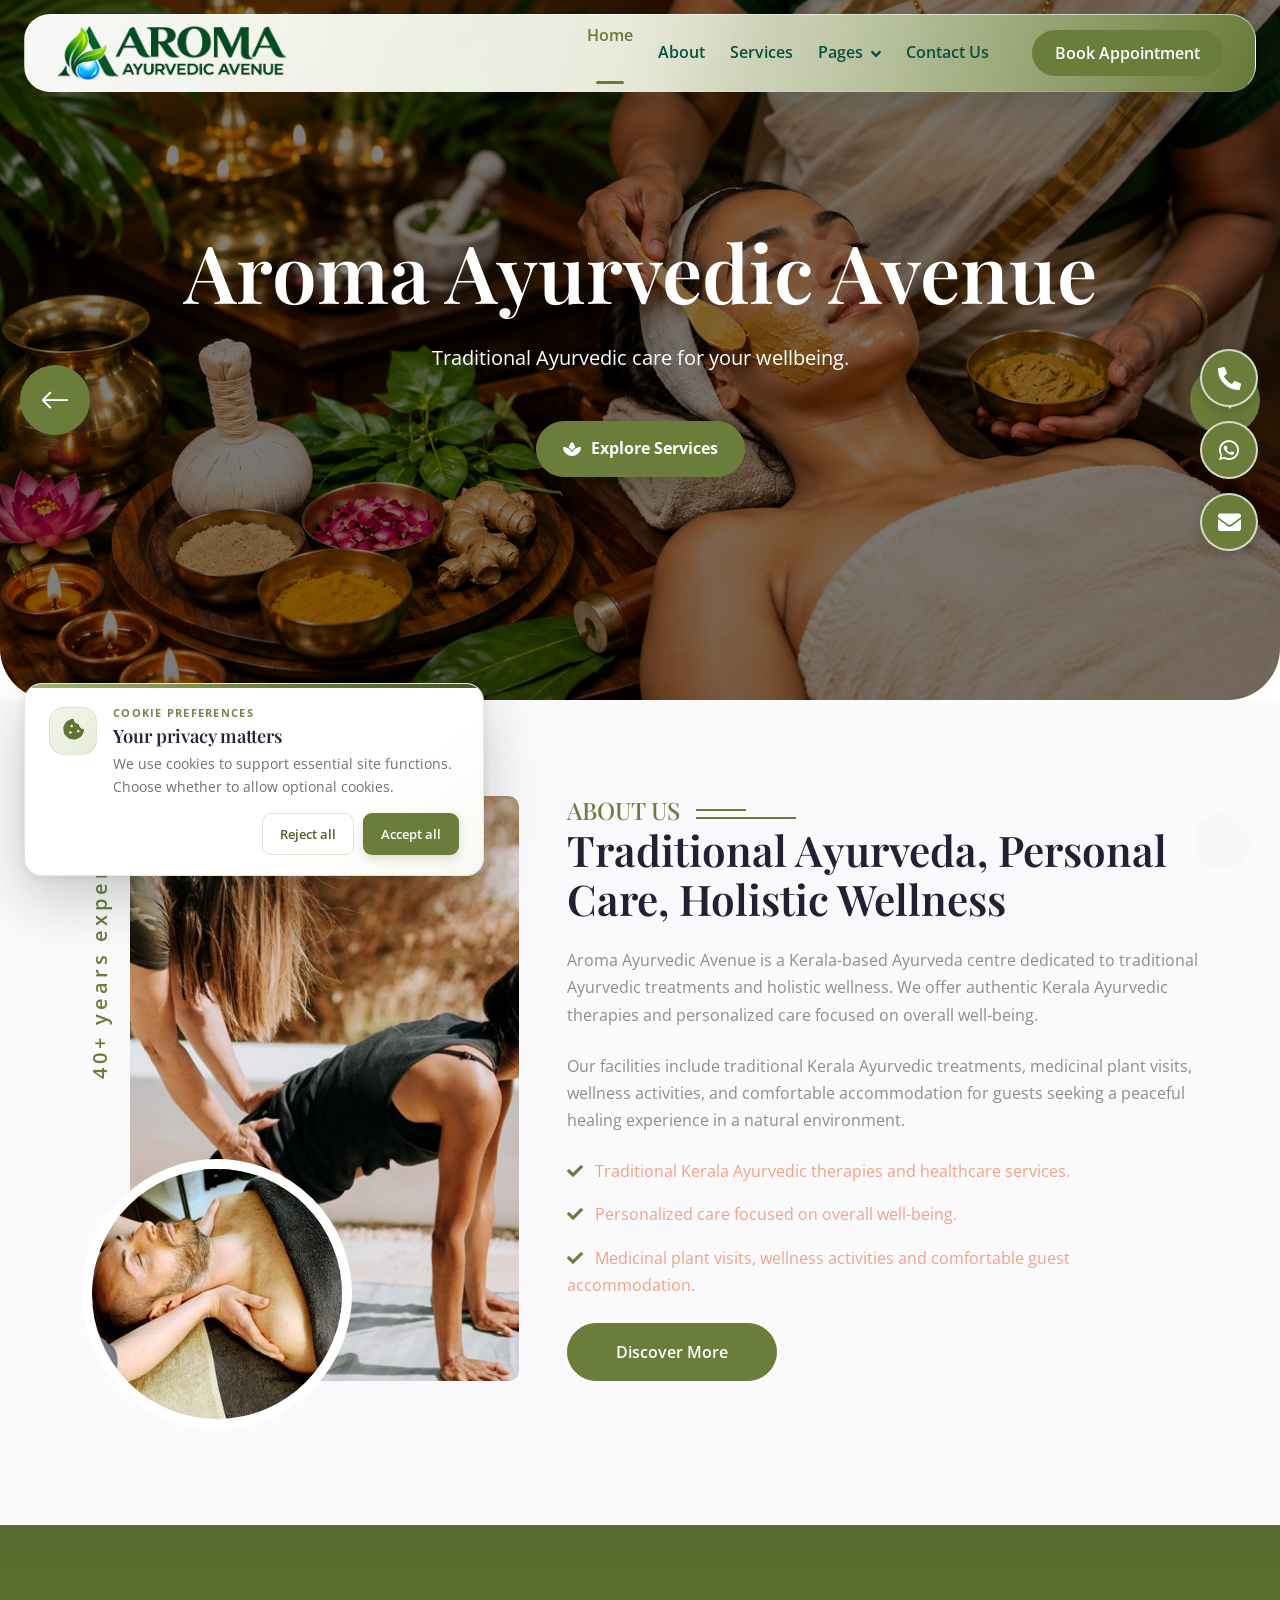
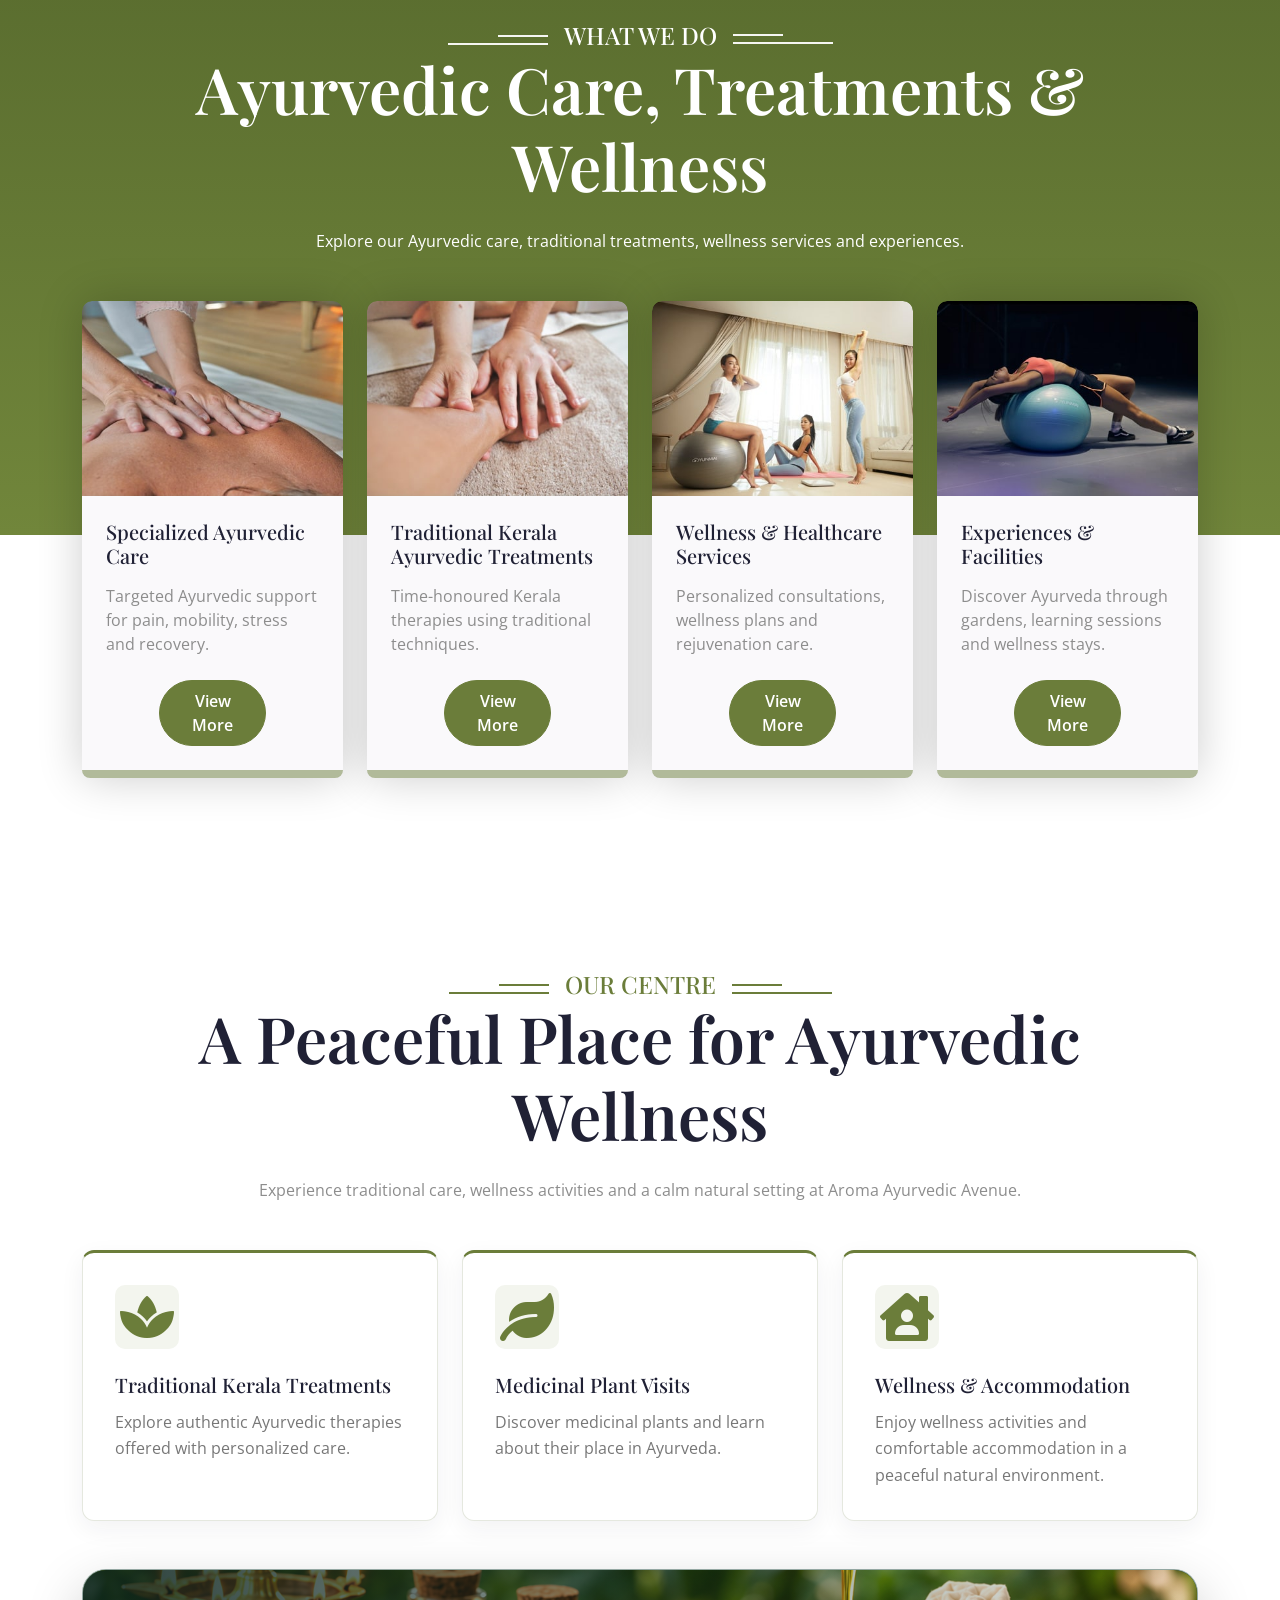
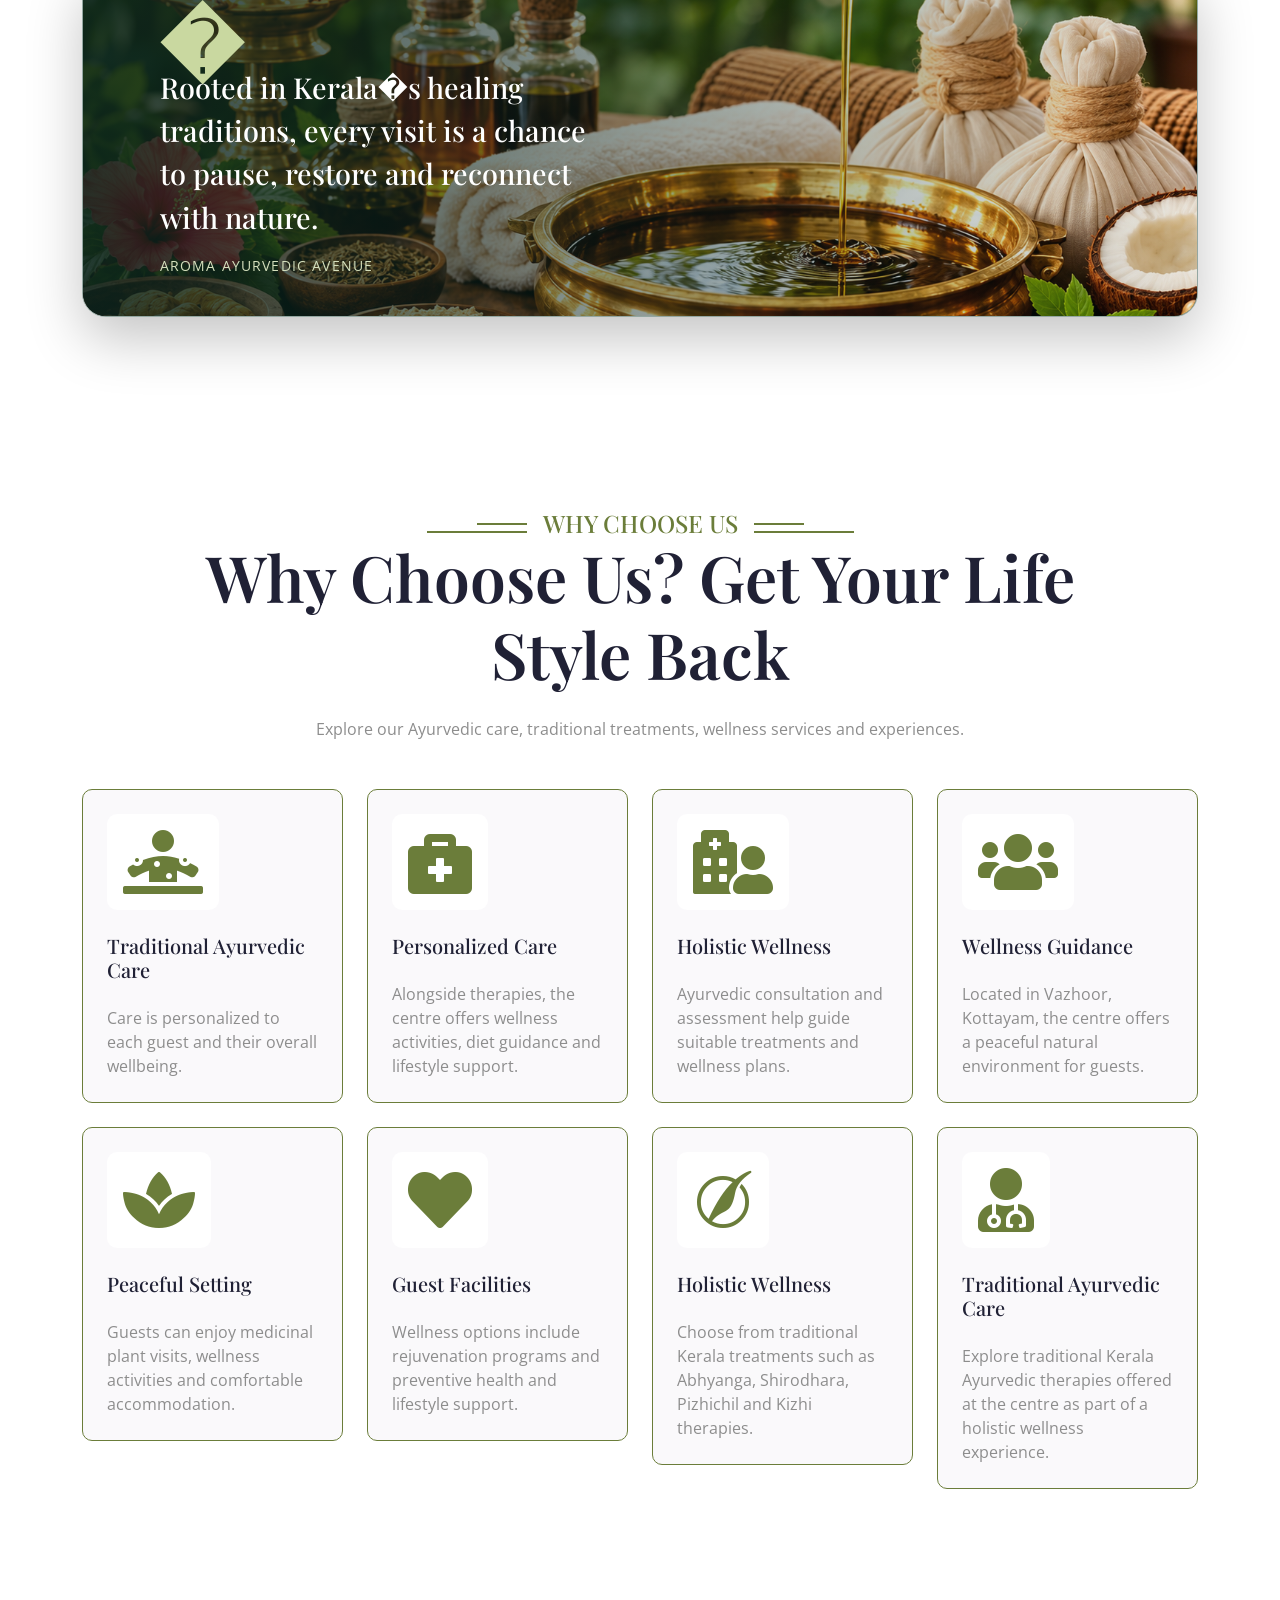
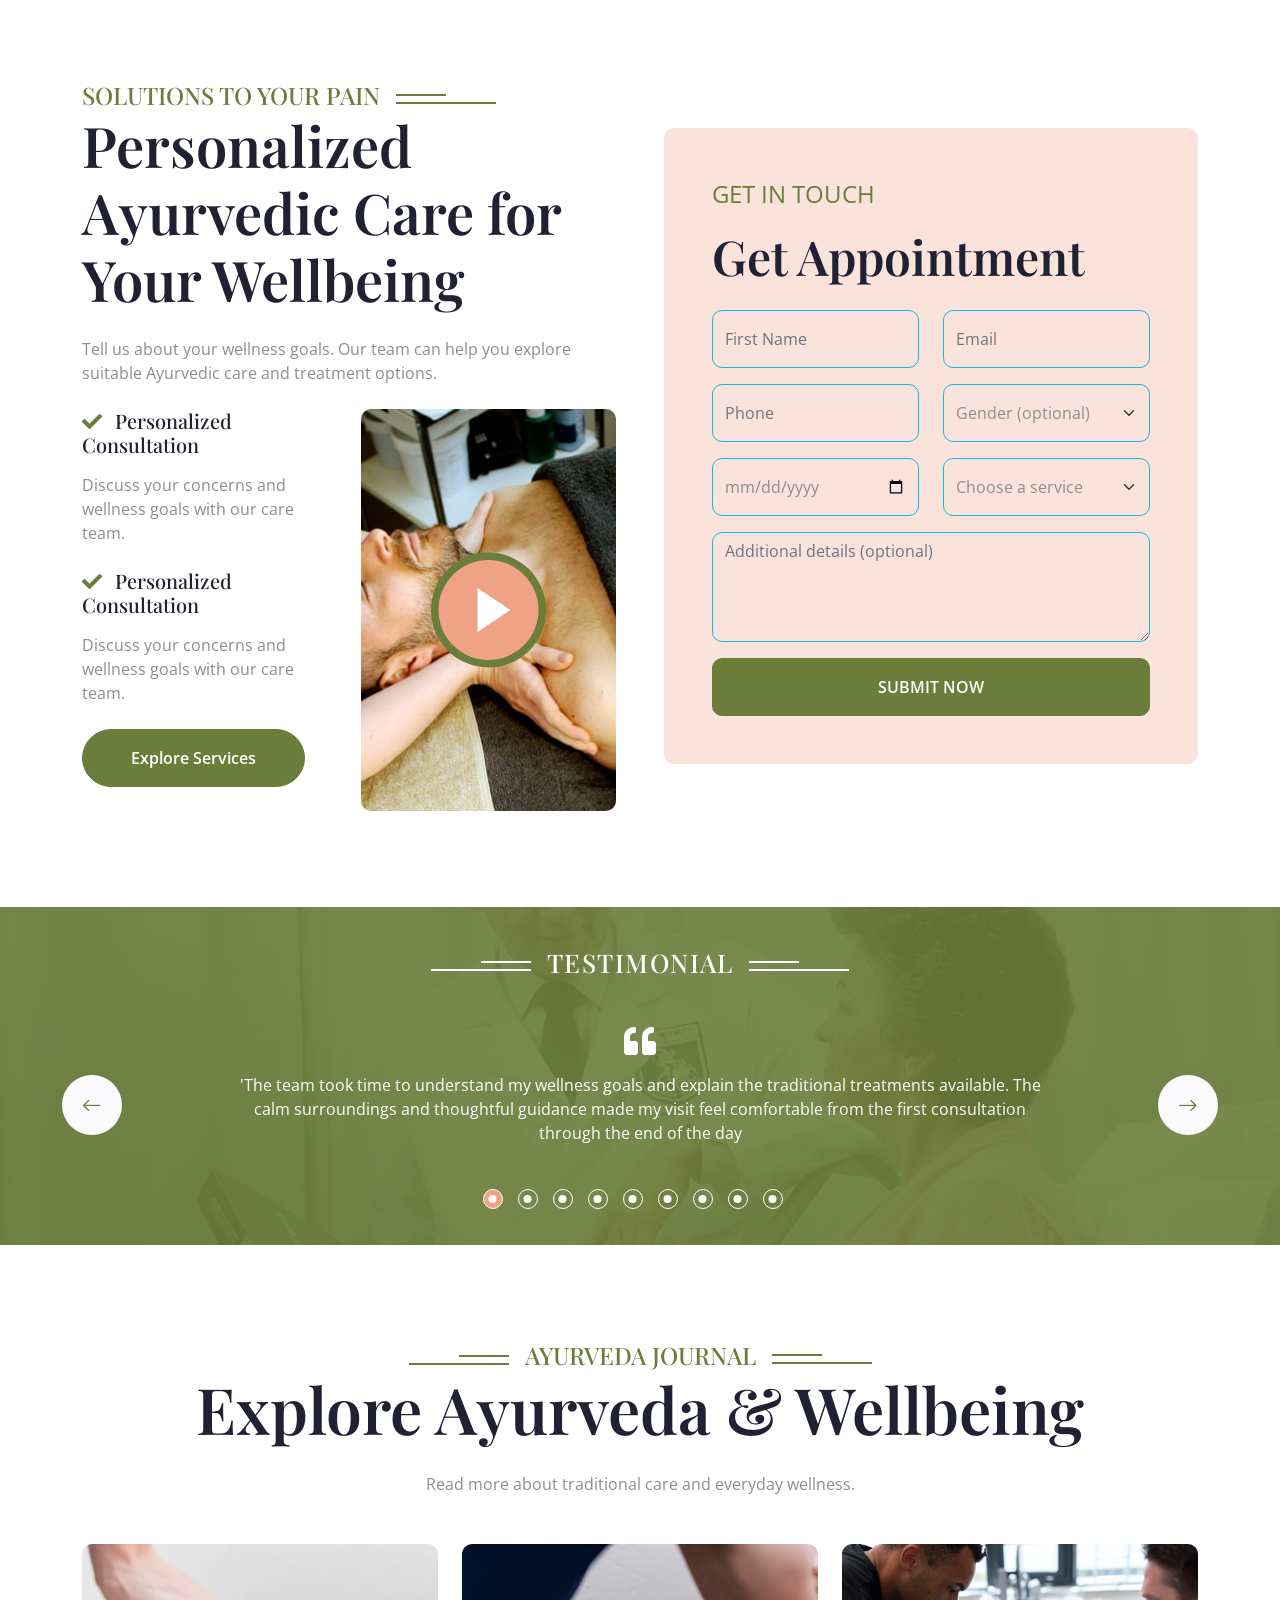
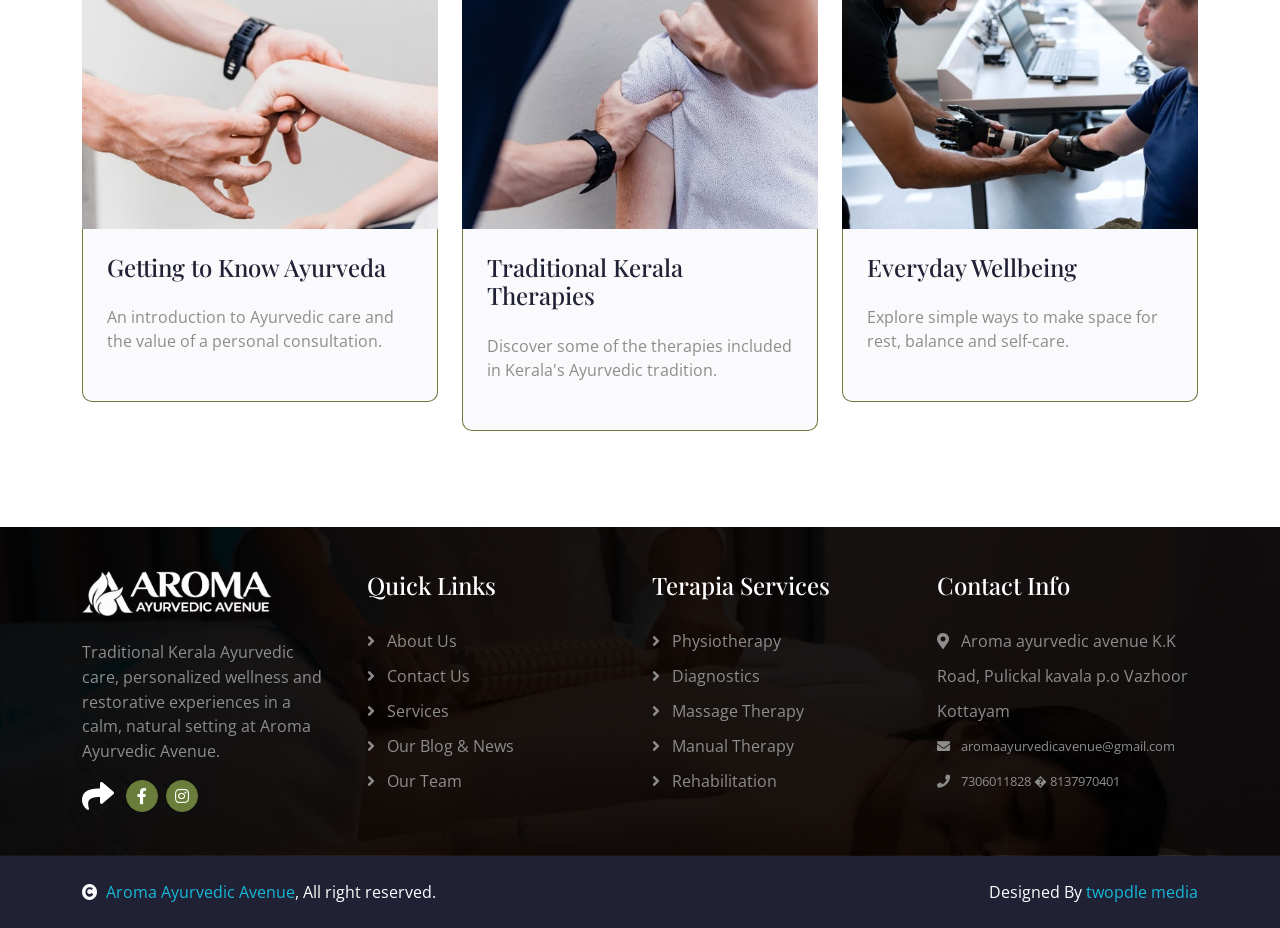
==== commit 98099ea9: "latestttttttt" ====
--- a/index.html
+++ b/index.html
@@ -67,6 +67,7 @@
                         </div>
                         <a href="contact.html" class="nav-item nav-link">Contact Us</a>
                     </div>
+                    <a href="appointment.html" class="nav-appointment-button">Book Appointment</a>
                 </div>
             </nav>
         </div>
@@ -82,7 +83,6 @@
                         <p class="fs-5 text-white mb-5">Traditional Ayurvedic care for your wellbeing.</p>
                         <div class="hero-actions">
                             <a href="service.html" class="hero-action hero-action-primary"><i class="fas fa-spa" aria-hidden="true"></i> Explore Services</a>
-                            <a href="contact.html" class="hero-action hero-action-secondary"><i class="fas fa-phone-alt" aria-hidden="true"></i> Contact Branch</a>
                         </div>
                     </div></div>
                 </div>
@@ -93,7 +93,6 @@
                         <p class="fs-5 text-white mb-5">Explore authentic therapies and personalized wellness care.</p>
                         <div class="hero-actions">
                             <a href="service.html" class="hero-action hero-action-primary"><i class="fas fa-spa" aria-hidden="true"></i> Explore Services</a>
-                            <a href="contact.html" class="hero-action hero-action-secondary"><i class="fas fa-phone-alt" aria-hidden="true"></i> Contact Branch</a>
                         </div>
                     </div></div>
                 </div>
@@ -104,7 +103,6 @@
                         <p class="fs-5 text-white mb-5">Personalized care grounded in traditional Ayurvedic treatments.</p>
                         <div class="hero-actions">
                             <a href="service.html" class="hero-action hero-action-primary"><i class="fas fa-spa" aria-hidden="true"></i> Explore Services</a>
-                            <a href="contact.html" class="hero-action hero-action-secondary"><i class="fas fa-phone-alt" aria-hidden="true"></i> Contact Branch</a>
                         </div>
                     </div></div>
                 </div>
@@ -115,7 +113,6 @@
                         <p class="fs-5 text-white mb-5">Visit our medicinal plants and learn about their place in Ayurveda.</p>
                         <div class="hero-actions">
                             <a href="service.html" class="hero-action hero-action-primary"><i class="fas fa-spa" aria-hidden="true"></i> Explore Services</a>
-                            <a href="contact.html" class="hero-action hero-action-secondary"><i class="fas fa-phone-alt" aria-hidden="true"></i> Contact Branch</a>
                         </div>
                     </div></div>
                 </div>
@@ -126,7 +123,6 @@
                         <p class="fs-5 text-white mb-5">Traditional care, wellness activities and comfortable accommodation.</p>
                         <div class="hero-actions">
                             <a href="service.html" class="hero-action hero-action-primary"><i class="fas fa-spa" aria-hidden="true"></i> Explore Services</a>
-                            <a href="contact.html" class="hero-action hero-action-secondary"><i class="fas fa-phone-alt" aria-hidden="true"></i> Contact Branch</a>
                         </div>
                     </div></div>
                 </div>
@@ -622,7 +618,7 @@
 
         <nav class="quick-contact" aria-label="Quick contact">
             <a class="quick-contact-link" href="tel:+917306011828" aria-label="Call Aroma Ayurvedic Avenue" title="Call us"><i class="fas fa-phone-alt" aria-hidden="true"></i></a>
-            <a class="quick-contact-link" href="https://wa.me/917306011828" target="_blank" rel="noopener" aria-label="Chat with us on WhatsApp" title="WhatsApp"><i class="fab fa-whatsapp" aria-hidden="true"></i></a>
+            <a class="quick-contact-link" href="https://wa.me/918137970401" target="_blank" rel="noopener" aria-label="Chat with us on WhatsApp" title="WhatsApp"><i class="fab fa-whatsapp" aria-hidden="true"></i></a>
             <a class="quick-contact-link" href="mailto:aromaayurvedicavenue@gmail.com" aria-label="Email Aroma Ayurvedic Avenue" title="Email us"><i class="fas fa-envelope" aria-hidden="true"></i></a>
         </nav>
         <!-- Back to Top -->
--- a/css/style.css
+++ b/css/style.css
@@ -332,6 +332,33 @@
     display: none;
 }
 
+.nav-appointment-button {
+    display: inline-flex;
+    min-height: 46px;
+    align-items: center;
+    justify-content: center;
+    margin-left: 18px;
+    padding: 10px 22px;
+    border: 1px solid #6B7D3A;
+    border-radius: 999px;
+    background: #6B7D3A;
+    color: #fff;
+    font-weight: 600;
+    text-decoration: none;
+    white-space: nowrap;
+    transition: background-color .2s ease, color .2s ease, transform .2s ease;
+}
+
+.nav-appointment-button:hover,
+.nav-appointment-button:focus-visible {
+    background: #52652d;
+    border-color: #52652d;
+    color: #fff;
+    transform: translateY(-1px);
+}
+
+.nav-appointment-button:focus-visible { outline: 3px solid #6B7D3A; outline-offset: 3px; }
+
 .navbar-light.sticky-top {
     width: 100%;
     margin-top: 0;
@@ -438,6 +465,10 @@
         border-top: 1px solid #DDDDDD;
     }
 
+    .nav-appointment-button {
+        margin: 8px 0 14px;
+        width: fit-content;
+    }`r`n
     .navbar-light .navbar-nav .nav-link,
     .sticky-top.navbar-light .navbar-nav .nav-link {
         padding: 10px 0;
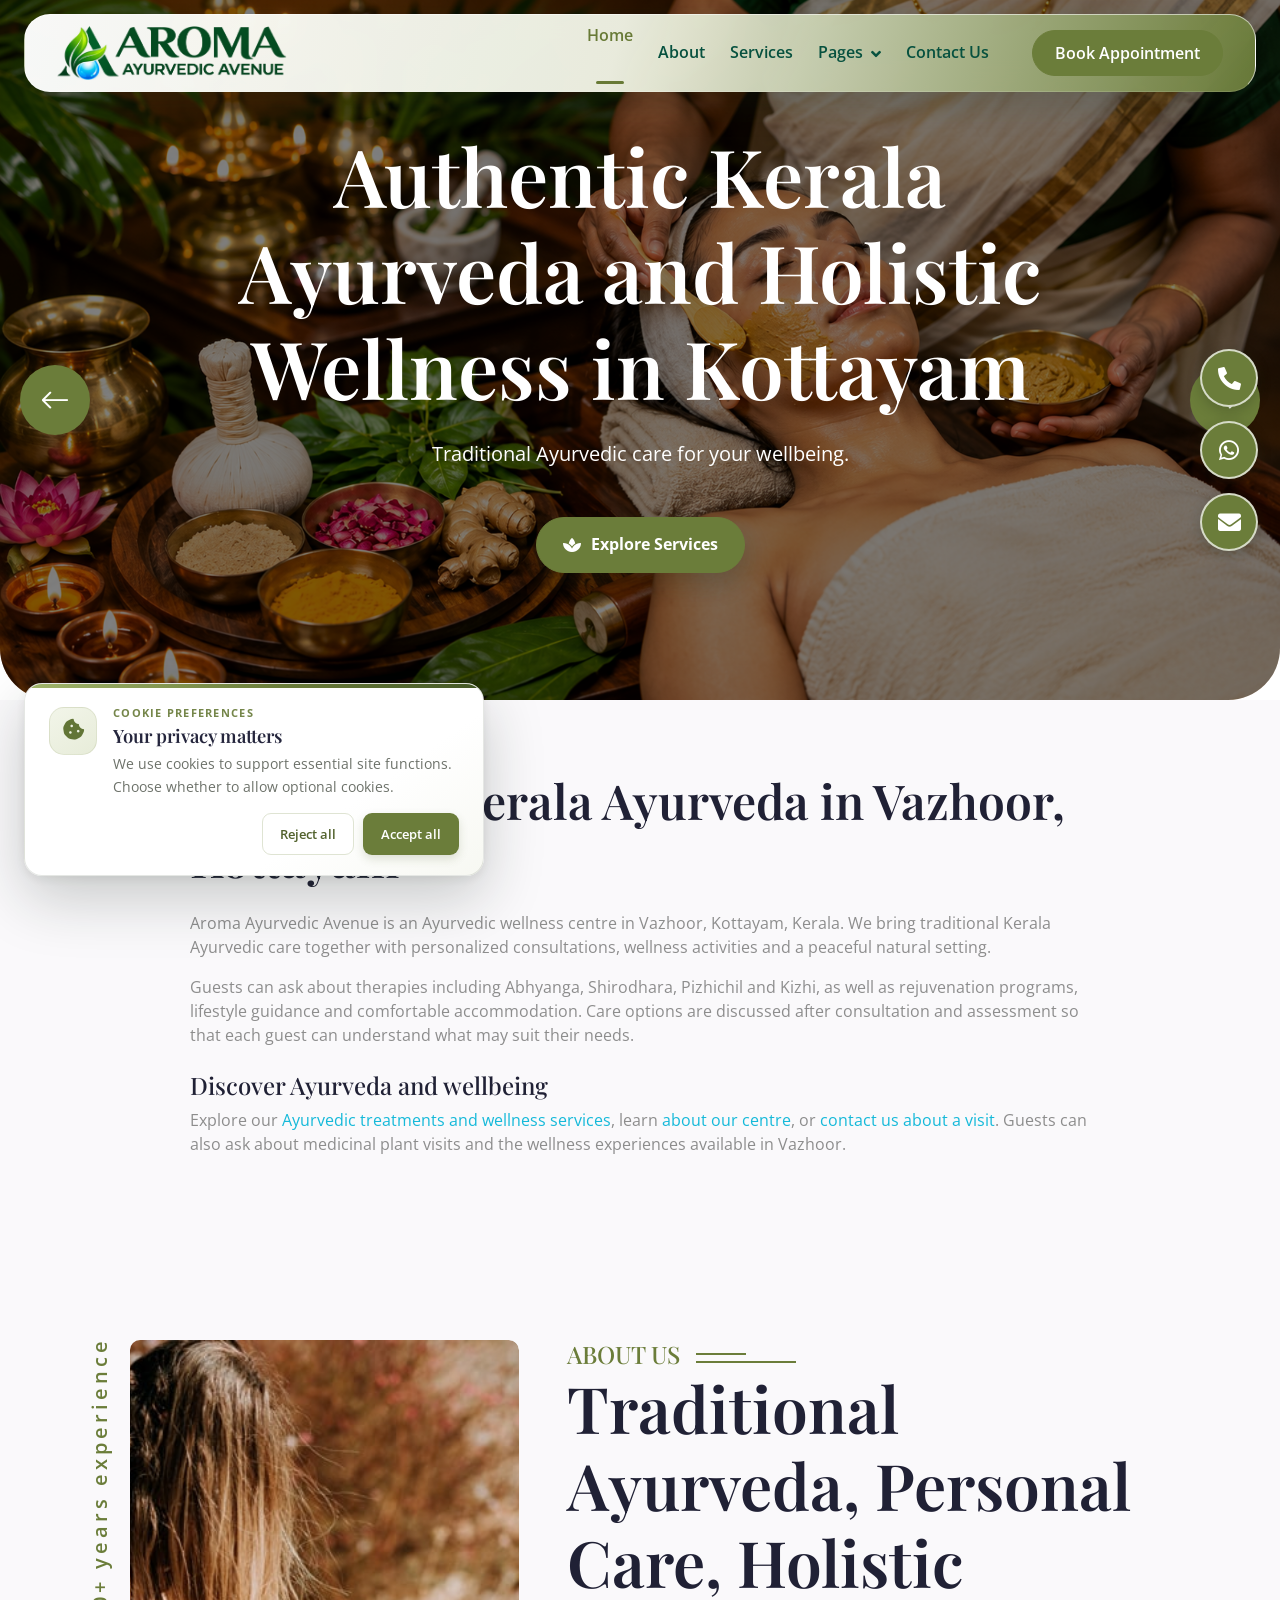
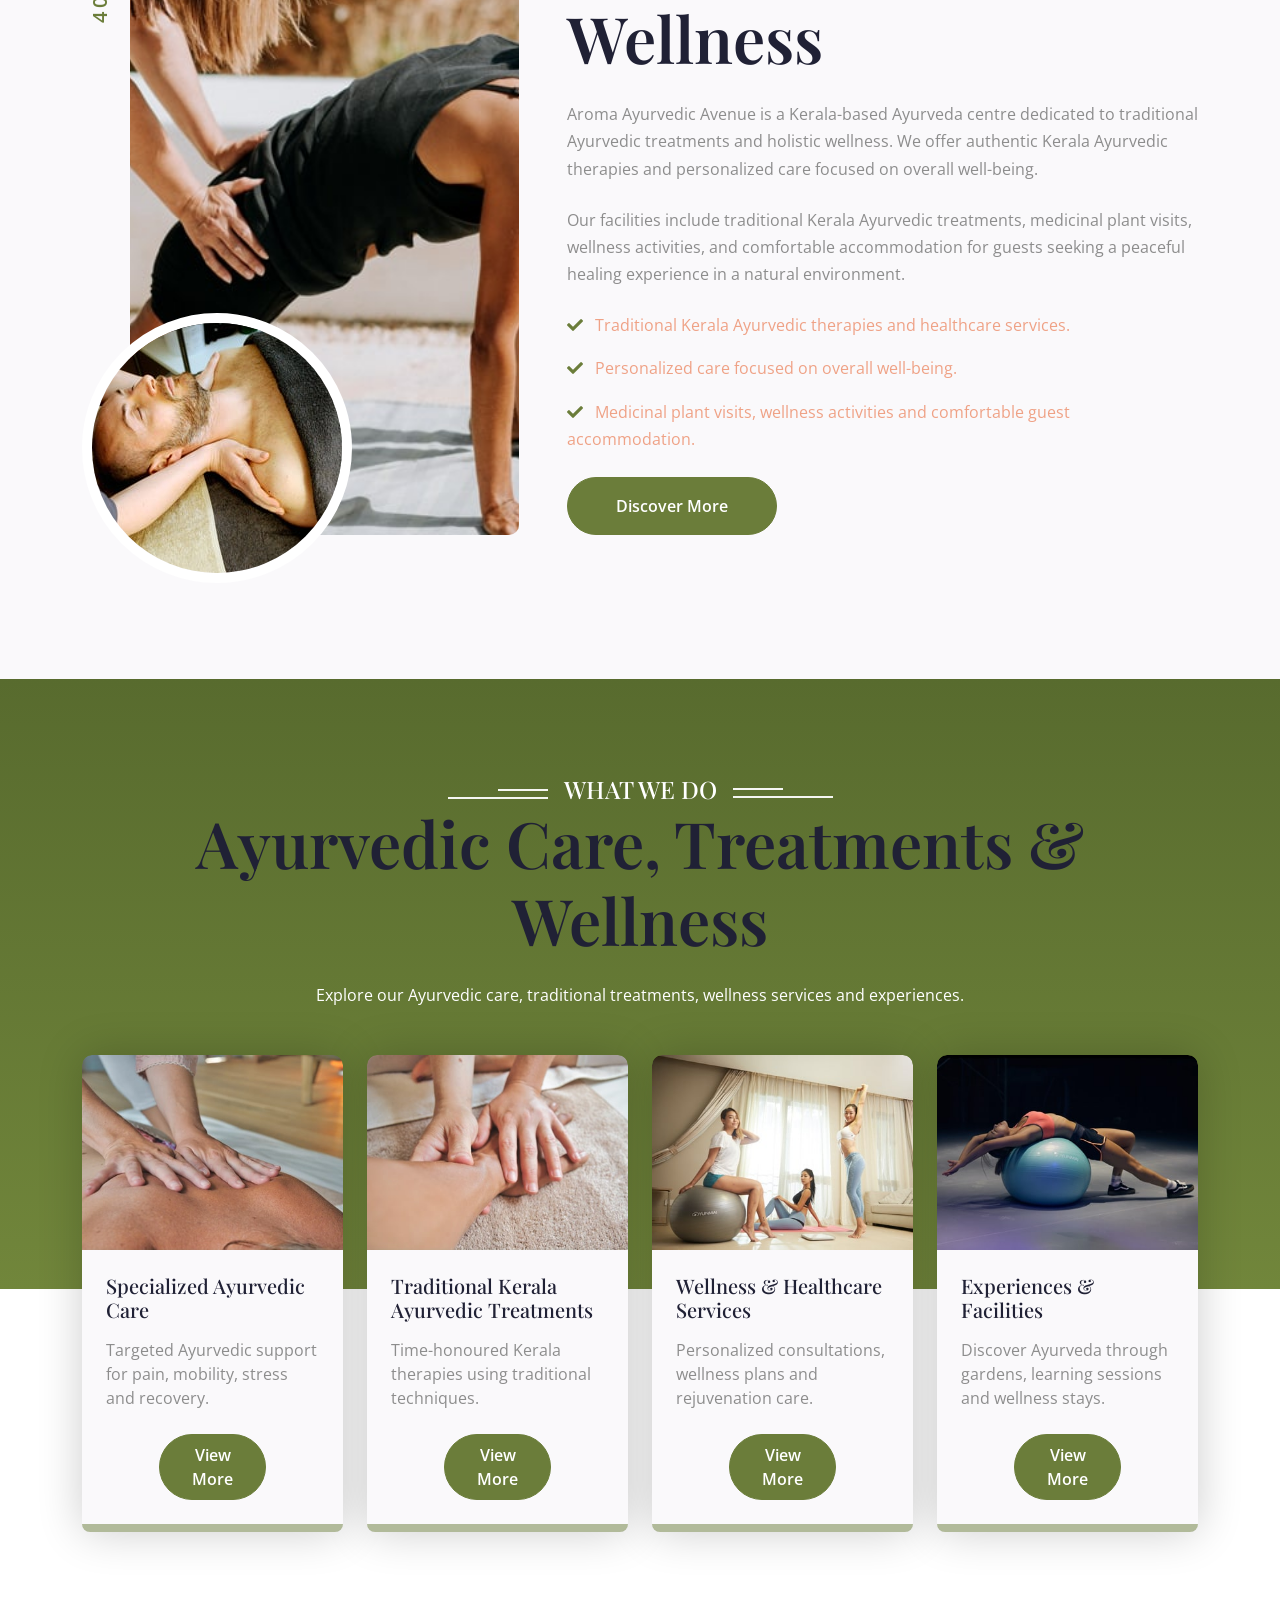
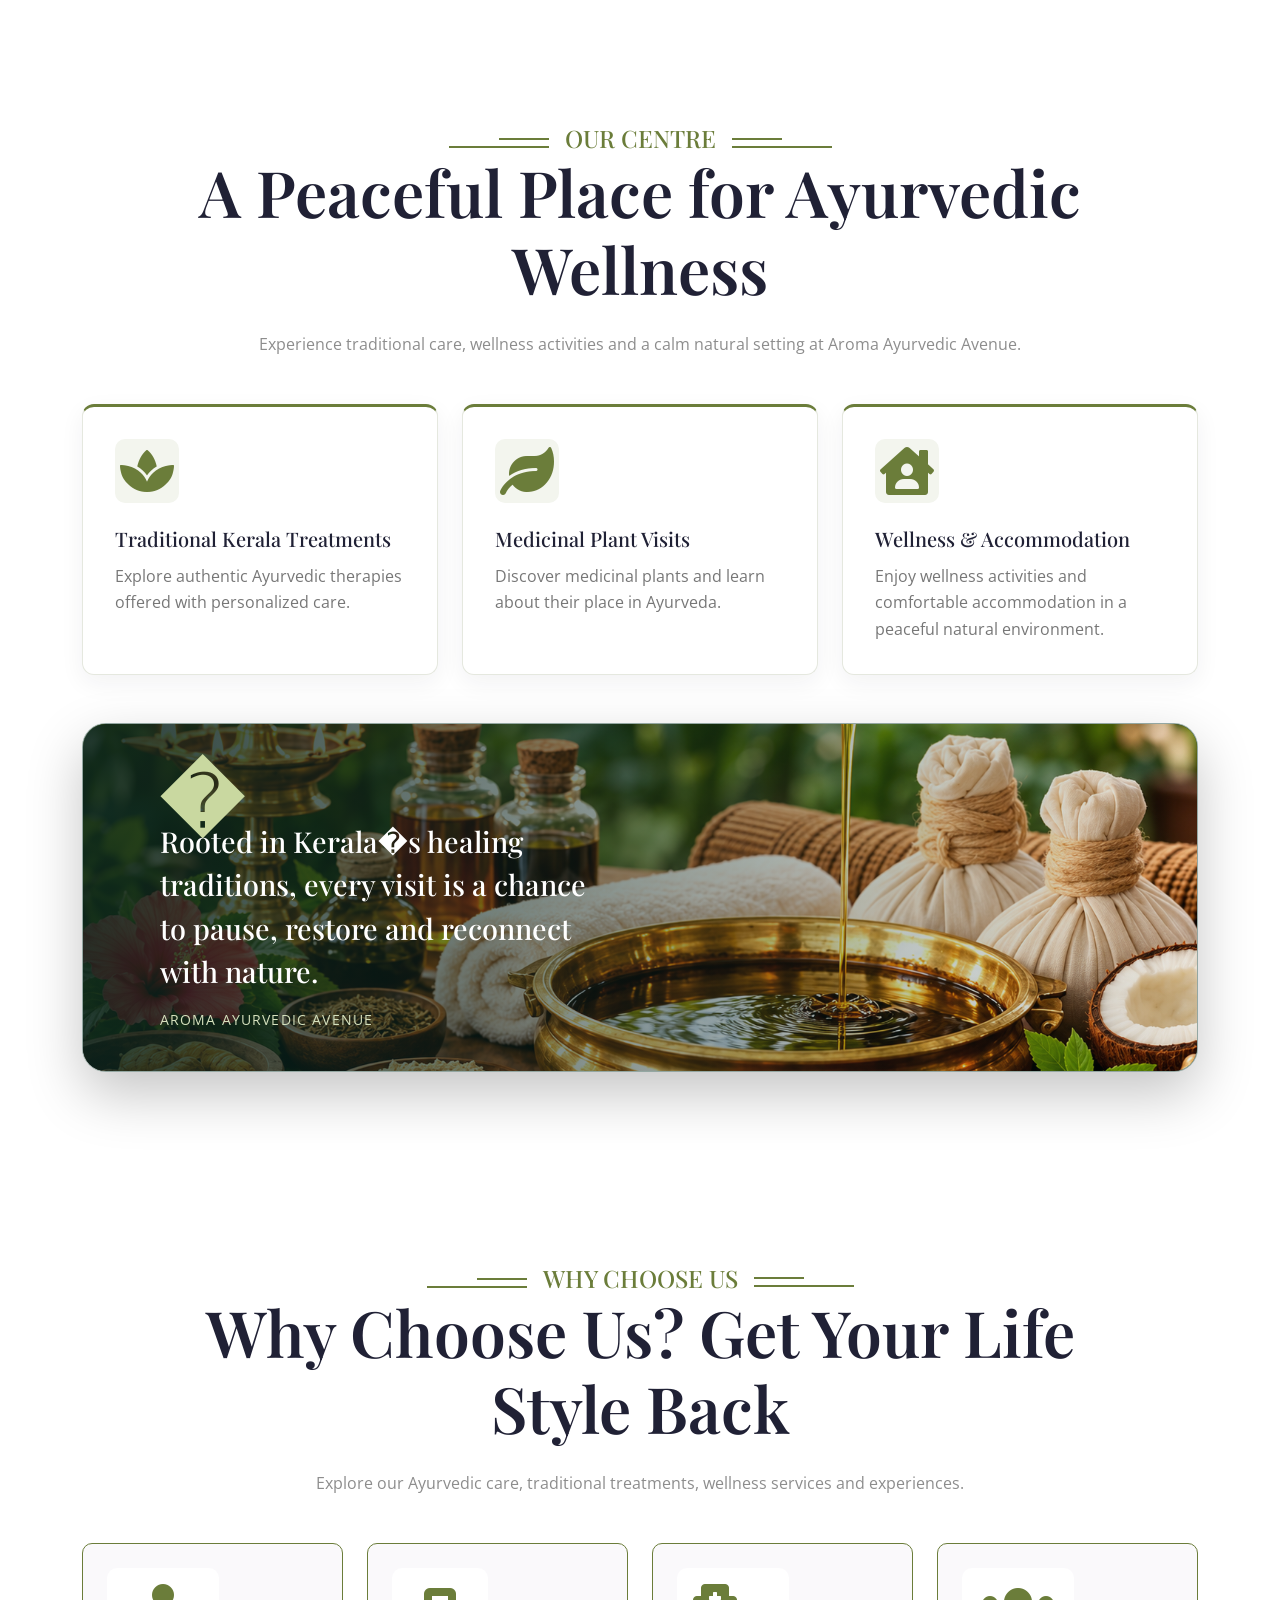
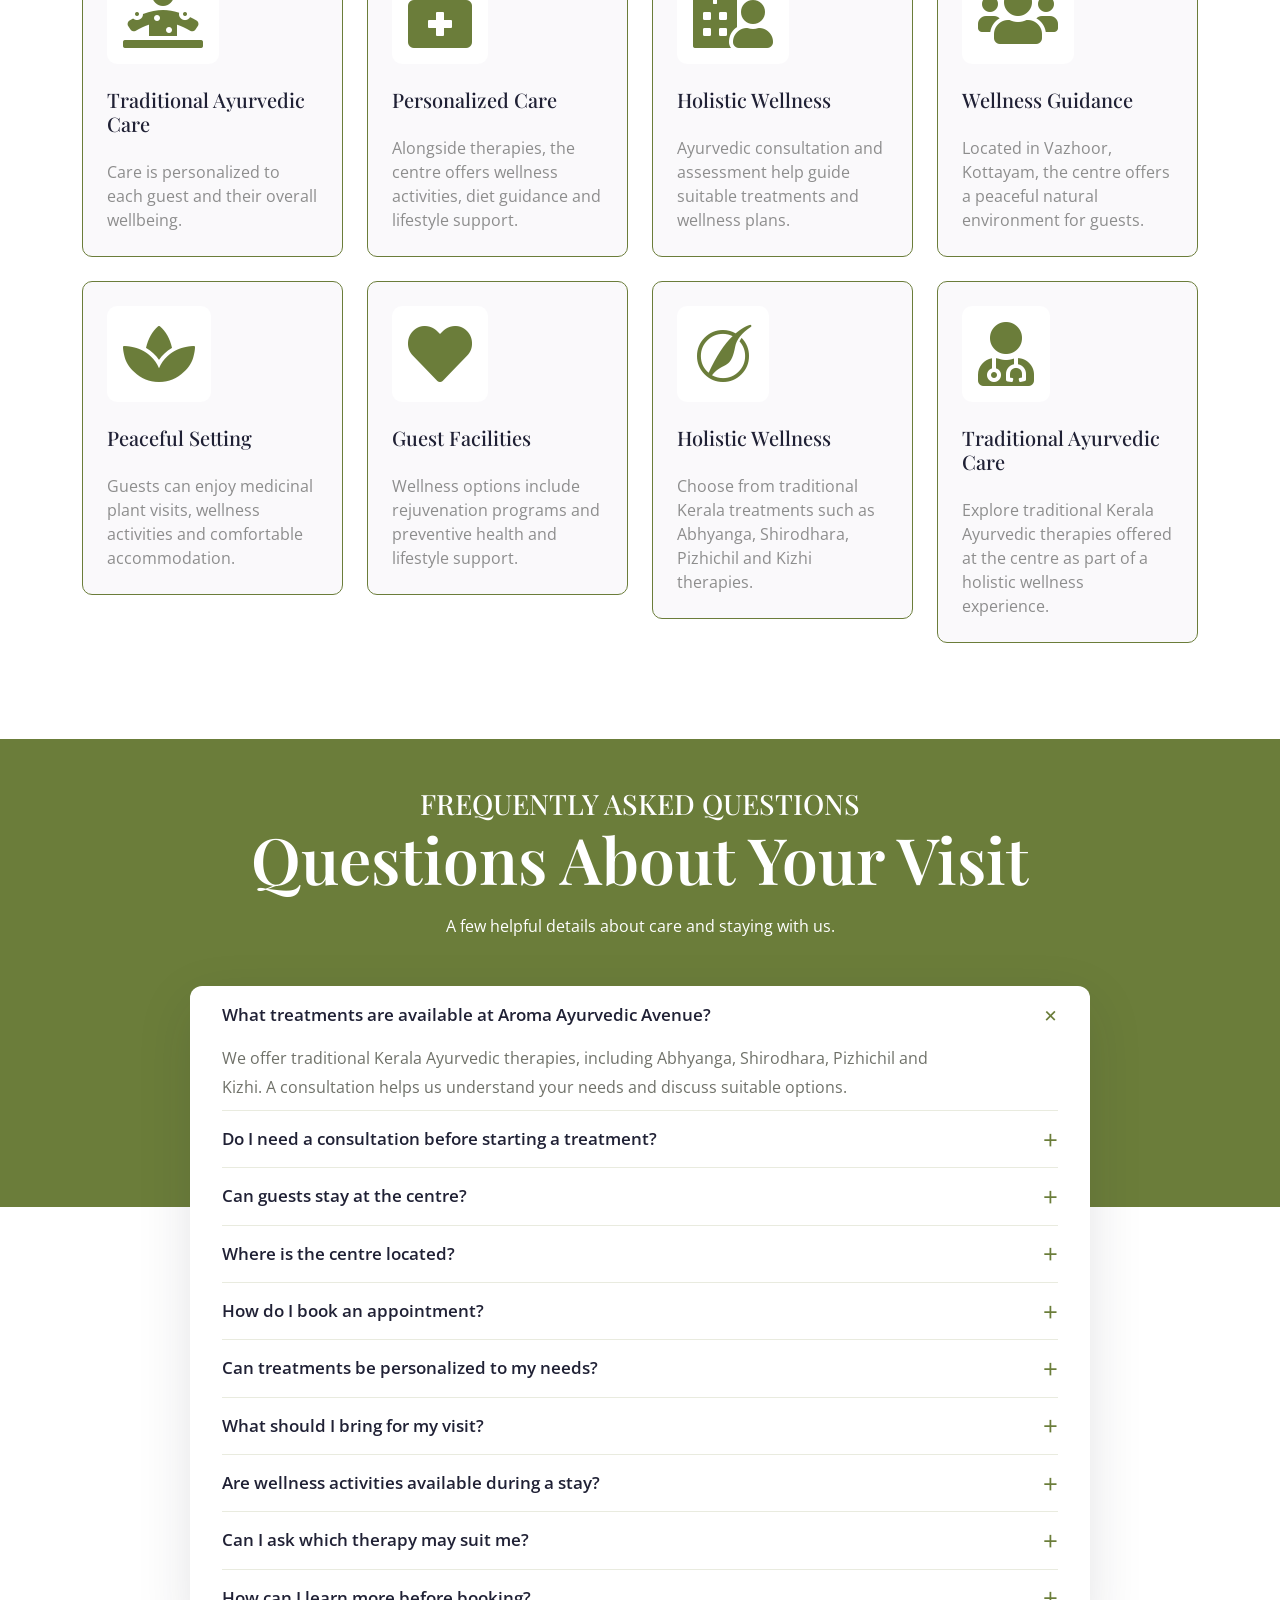
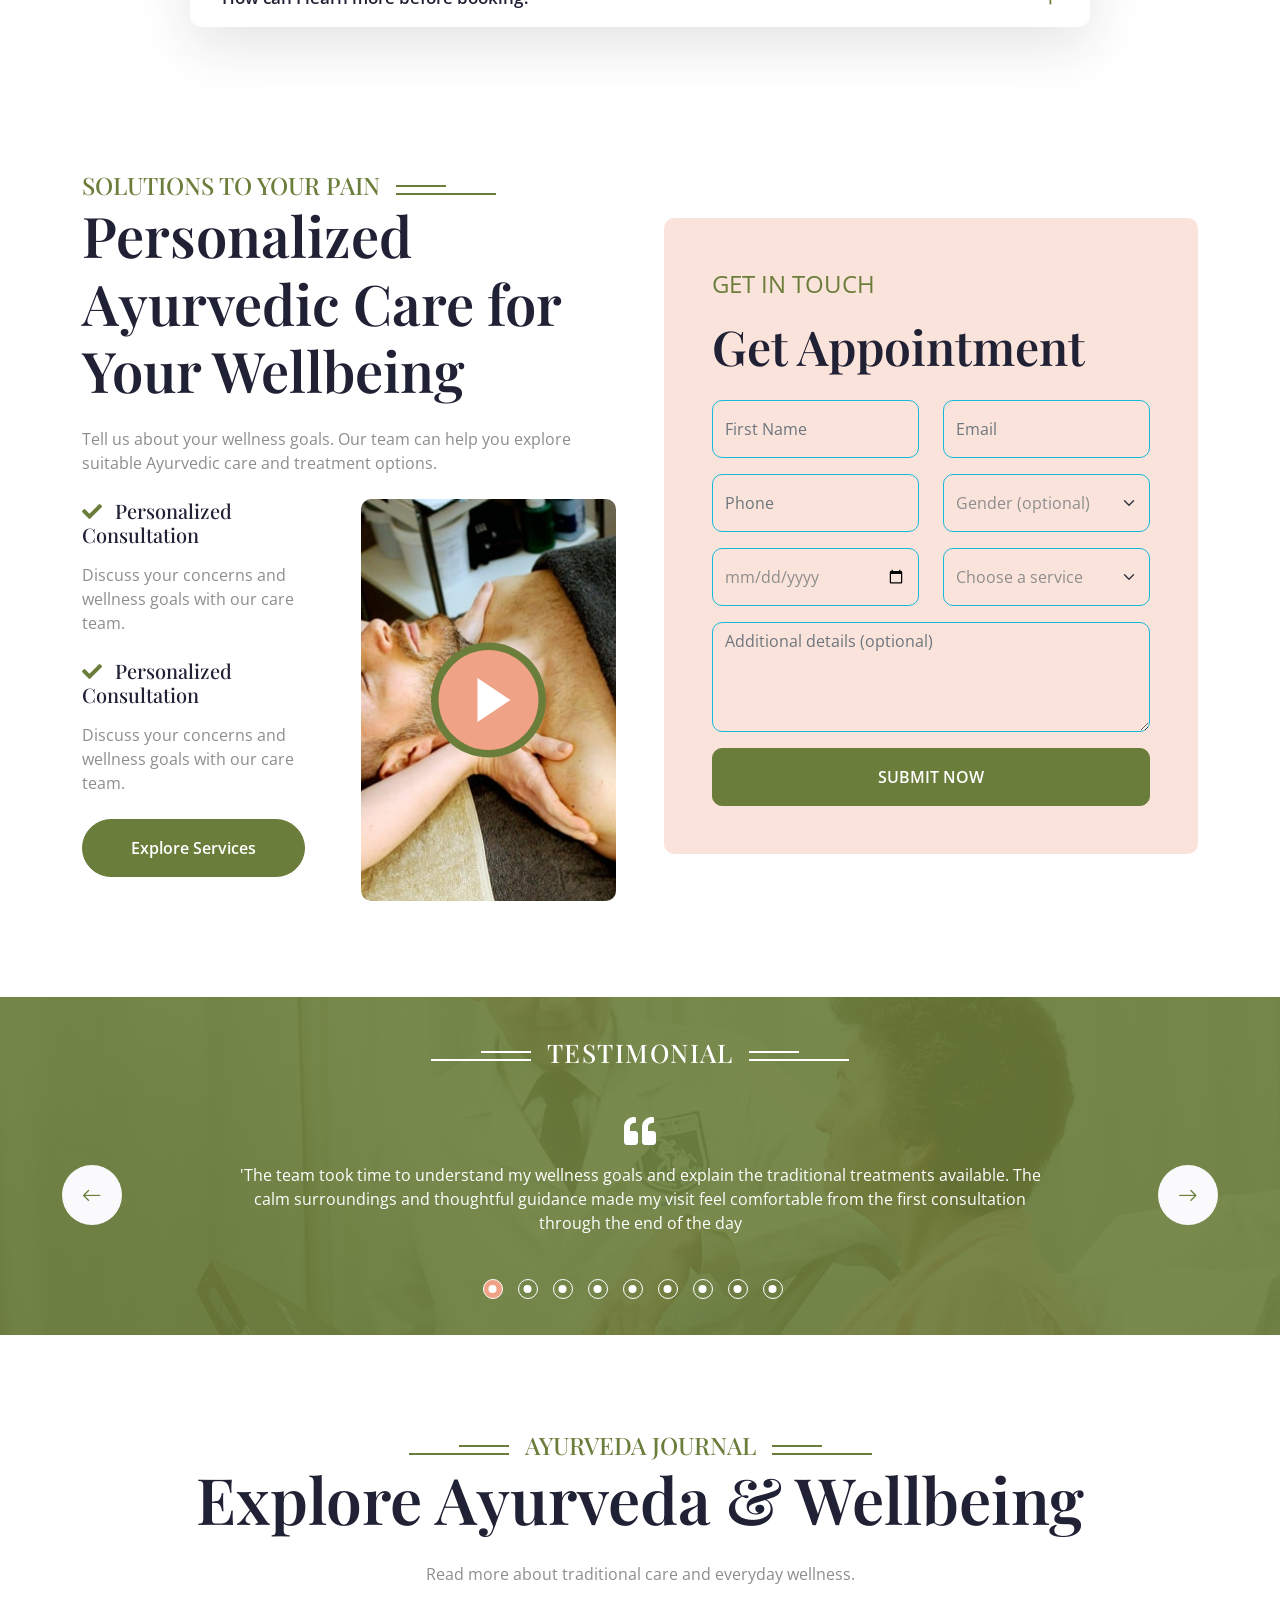
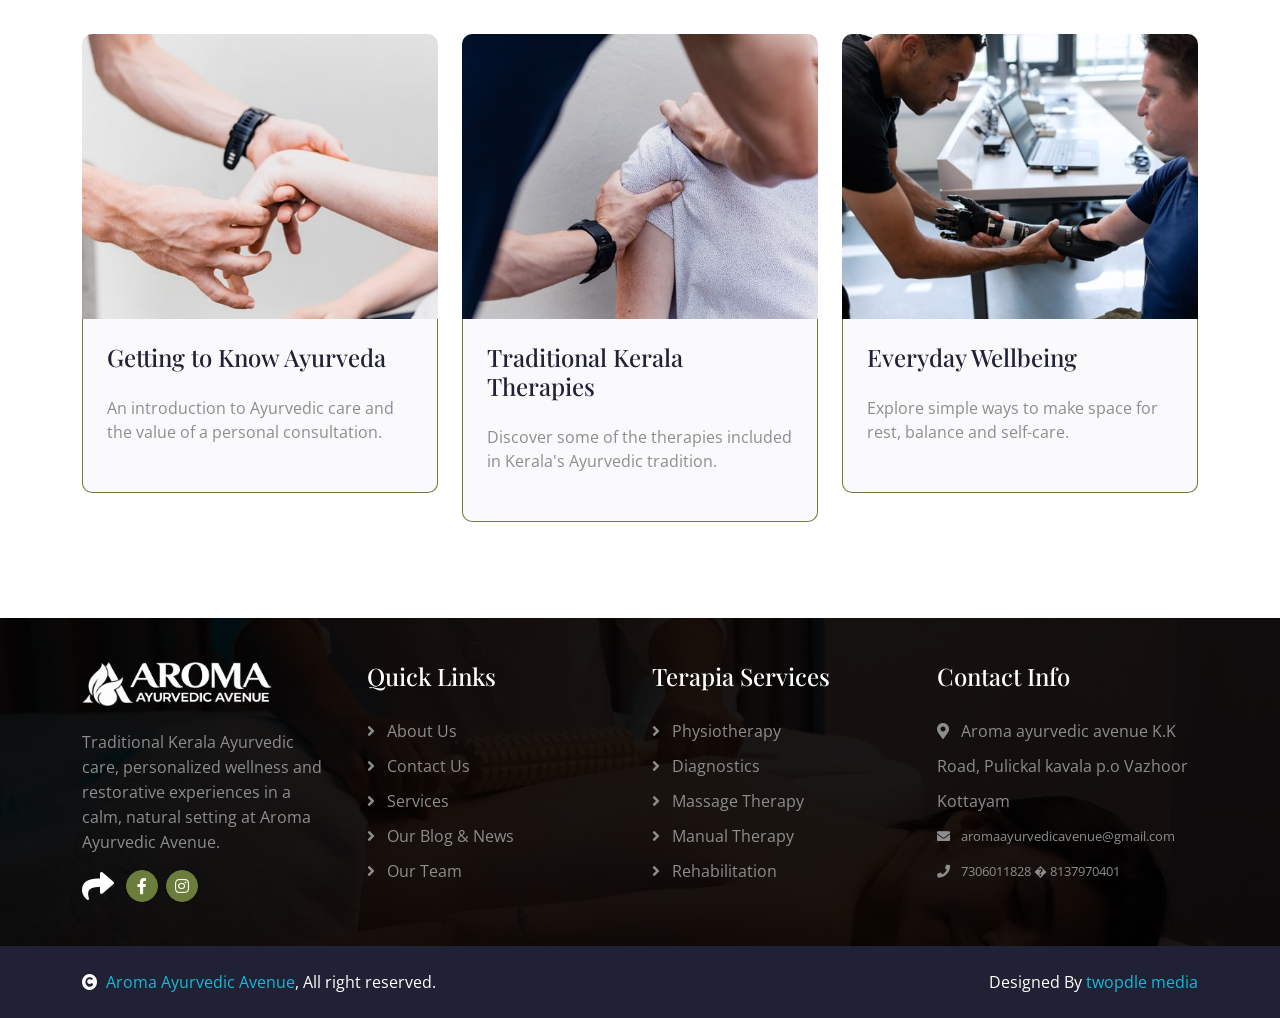
==== commit 19d041fb: "latesttttttttt" ====
--- a/index.html
+++ b/index.html
@@ -3,10 +3,18 @@
 
     <head>
         <meta charset="utf-8">
-        <title>Aroma Ayurvedic Avenue</title>
+        <title>Aroma Ayurvedic Avenue | Ayurvedic Treatment Centre in Kottayam, Kerala</title>
         <meta content="width=device-width, initial-scale=1.0" name="viewport">
-        <meta content="Kerala Ayurveda, Ayurvedic treatments, holistic wellness, medicinal plants, wellness accommodation" name="keywords">
-        <meta content="Traditional Kerala Ayurvedic treatments, personalized holistic wellness, medicinal plant visits and comfortable accommodation at Aroma Ayurvedic Avenue." name="description">
+        <meta content="Ayurvedic Treatment Centre in Kottayam, Kerala Ayurveda, Ayurvedic wellness centre, Vazhoor Ayurveda, Abhyanga, Shirodhara, Pizhichil, Kizhi" name="keywords">
+        <meta name="robots" content="index, follow, max-image-preview:large">
+        <meta property="og:type" content="website">
+        <meta property="og:site_name" content="Aroma Ayurvedic Avenue">
+        <meta property="og:title" content="Aroma Ayurvedic Avenue | Ayurvedic Treatment Centre in Kottayam, Kerala">
+        <meta property="og:description" content="Experience traditional Kerala Ayurveda at Aroma Ayurvedic Avenue in Kottayam. Explore personalized Ayurvedic treatments, wellness programs, therapies, accommodation and holistic care.">
+        <meta name="twitter:card" content="summary_large_image">
+        <meta name="twitter:title" content="Aroma Ayurvedic Avenue | Ayurvedic Treatment Centre in Kottayam, Kerala">
+        <meta name="twitter:description" content="Experience traditional Kerala Ayurveda at Aroma Ayurvedic Avenue in Kottayam. Explore personalized Ayurvedic treatments, wellness programs, therapies, accommodation and holistic care.">
+        <meta content="Experience traditional Kerala Ayurveda at Aroma Ayurvedic Avenue in Kottayam. Explore personalized Ayurvedic treatments, wellness programs, therapies, accommodation and holistic care." name="description">
 
         <!-- Google Web Fonts -->
         <link rel="preconnect" href="https://fonts.googleapis.com">
@@ -29,6 +37,27 @@
         <link href="css/style.css" rel="stylesheet">
         <link rel="icon" type="image/png" href="favicon.png">
     
+<script type="application/ld+json">
+        {
+          "@context": "https://schema.org",
+          "@type": "HealthAndBeautyBusiness",
+          "name": "Aroma Ayurvedic Avenue",
+          "description": "Traditional Kerala Ayurvedic treatments, personalized wellness, medicinal plant experiences and accommodation in Vazhoor, Kottayam.",
+          "telephone": ["+91-7306011828", "+91-8137970401"],
+          "email": "aromaayurvedicavenue@gmail.com",
+          "address": {
+            "@type": "PostalAddress",
+            "streetAddress": "K.K Road, Pulickal Kavala P.O., Vazhoor",
+            "addressLocality": "Kottayam",
+            "addressRegion": "Kerala",
+            "addressCountry": "IN"
+          },
+          "sameAs": [
+            "https://www.facebook.com/share/1Bd5KCB6bz/",
+            "https://www.instagram.com/aroma_ayurvedic_avenue/"
+          ]
+        }
+        </script>
     </head>
 
     <body>
@@ -79,7 +108,7 @@
                 <div class="header-carousel-item">
                     <img src="img/1.png" class="img-fluid" alt="Aroma Ayurvedic Avenue">
                     <div class="carousel-caption"><div class="carousel-caption-content">
-                        <h1 class="display-1 text-white mb-4">Aroma Ayurvedic Avenue</h1>
+                        <h1 class="display-1 text-white mb-4">Authentic Kerala Ayurveda and Holistic Wellness in Kottayam</h1>
                         <p class="fs-5 text-white mb-5">Traditional Ayurvedic care for your wellbeing.</p>
                         <div class="hero-actions">
                             <a href="service.html" class="hero-action hero-action-primary"><i class="fas fa-spa" aria-hidden="true"></i> Explore Services</a>
@@ -89,7 +118,7 @@
                 <div class="header-carousel-item">
                     <img src="img/2.png" class="img-fluid" alt="Traditional Kerala Ayurvedic care">
                     <div class="carousel-caption"><div class="carousel-caption-content">
-                        <h1 class="display-1 text-white mb-4">Traditional Kerala Ayurveda</h1>
+                        <h2 class="display-1 text-white mb-4">Traditional Kerala Ayurveda</h2>
                         <p class="fs-5 text-white mb-5">Explore authentic therapies and personalized wellness care.</p>
                         <div class="hero-actions">
                             <a href="service.html" class="hero-action hero-action-primary"><i class="fas fa-spa" aria-hidden="true"></i> Explore Services</a>
@@ -99,7 +128,7 @@
                 <div class="header-carousel-item">
                     <img src="img/3.png" class="img-fluid" alt="Ayurvedic treatments at Aroma Ayurvedic Avenue">
                     <div class="carousel-caption"><div class="carousel-caption-content">
-                        <h1 class="display-1 text-white mb-4">Care Focused on Wellbeing</h1>
+                        <h2 class="display-1 text-white mb-4">Care Focused on Wellbeing</h2>
                         <p class="fs-5 text-white mb-5">Personalized care grounded in traditional Ayurvedic treatments.</p>
                         <div class="hero-actions">
                             <a href="service.html" class="hero-action hero-action-primary"><i class="fas fa-spa" aria-hidden="true"></i> Explore Services</a>
@@ -109,7 +138,7 @@
                 <div class="header-carousel-item">
                     <img src="img/4.png" class="img-fluid" alt="Medicinal plant garden at Aroma Ayurvedic Avenue">
                     <div class="carousel-caption"><div class="carousel-caption-content">
-                        <h1 class="display-1 text-white mb-4">Discover Our Natural Surroundings</h1>
+                        <h2 class="display-1 text-white mb-4">Discover Our Natural Surroundings</h2>
                         <p class="fs-5 text-white mb-5">Visit our medicinal plants and learn about their place in Ayurveda.</p>
                         <div class="hero-actions">
                             <a href="service.html" class="hero-action hero-action-primary"><i class="fas fa-spa" aria-hidden="true"></i> Explore Services</a>
@@ -119,7 +148,7 @@
                 <div class="header-carousel-item">
                     <img src="img/5.png" class="img-fluid" alt="Wellness facilities at Aroma Ayurvedic Avenue">
                     <div class="carousel-caption"><div class="carousel-caption-content">
-                        <h1 class="display-1 text-white mb-4">A Peaceful Wellness Experience</h1>
+                        <h2 class="display-1 text-white mb-4">A Peaceful Wellness Experience</h2>
                         <p class="fs-5 text-white mb-5">Traditional care, wellness activities and comfortable accommodation.</p>
                         <div class="hero-actions">
                             <a href="service.html" class="hero-action hero-action-primary"><i class="fas fa-spa" aria-hidden="true"></i> Explore Services</a>
@@ -129,6 +158,18 @@
             </div>
         </div>
         <!-- Home Hero End -->
+        <section class="container-fluid bg-light py-5" aria-labelledby="homeAyurvedaHeading">
+            <div class="container py-4">
+                <div class="mx-auto" style="max-width: 900px;">
+                    <h2 class="display-5 mb-4" id="homeAyurvedaHeading">Traditional Kerala Ayurveda in Vazhoor, Kottayam</h2>
+                    <p>Aroma Ayurvedic Avenue is an Ayurvedic wellness centre in Vazhoor, Kottayam, Kerala. We bring traditional Kerala Ayurvedic care together with personalized consultations, wellness activities and a peaceful natural setting.</p>
+                    <p>Guests can ask about therapies including Abhyanga, Shirodhara, Pizhichil and Kizhi, as well as rejuvenation programs, lifestyle guidance and comfortable accommodation. Care options are discussed after consultation and assessment so that each guest can understand what may suit their needs.</p>
+                    <h3 class="h4 mt-4">Discover Ayurveda and wellbeing</h3>
+                    <p>Explore our <a href="service.html">Ayurvedic treatments and wellness services</a>, learn <a href="about.html">about our centre</a>, or <a href="contact.html">contact us about a visit</a>. Guests can also ask about medicinal plant visits and the wellness experiences available in Vazhoor.</p>
+                </div>
+            </div>
+        </section>
+
         <!-- About Start -->
         <div class="container-fluid about bg-light py-5">
             <div class="container py-5">
@@ -145,7 +186,7 @@
                     <div class="col-lg-7 wow fadeInRight" data-wow-delay="0.4s">
                         <div class="section-title text-start mb-5">
                             <h4 class="sub-title pe-3 mb-0">About Us</h4>
-                            <h1 class="display-3 mb-4">Traditional Ayurveda, Personal Care, Holistic Wellness</h1>
+                            <h2 class="display-3 mb-4">Traditional Ayurveda, Personal Care, Holistic Wellness</h2>
                             <p class="mb-4">Aroma Ayurvedic Avenue is a Kerala-based Ayurveda centre dedicated to traditional Ayurvedic treatments and holistic wellness. We offer authentic Kerala Ayurvedic therapies and personalized care focused on overall well-being.</p><p class="mb-4">Our facilities include traditional Kerala Ayurvedic treatments, medicinal plant visits, wellness activities, and comfortable accommodation for guests seeking a peaceful healing experience in a natural environment.</p>
                             <div class="mb-4">
                                 <p class="text-secondary"><i class="fa fa-check text-primary me-2"></i> Traditional Kerala Ayurvedic therapies and healthcare services.</p>
@@ -167,7 +208,7 @@
                     <div class="sub-style">
                         <h4 class="sub-title px-3 mb-0">What We Do</h4>
                     </div>
-                    <h1 class="display-3 mb-4">Ayurvedic Care, Treatments & Wellness</h1>
+                    <h2 class="display-3 mb-4">Ayurvedic Care, Treatments & Wellness</h2>
                     <p class="mb-0">Explore our Ayurvedic care, traditional treatments, wellness services and experiences.</p>
                 </div>
                 <div class="row g-4 justify-content-center">
@@ -246,7 +287,7 @@
                     <div class="sub-style">
                         <h4 class="sub-title px-3 mb-0">Why Choose Us</h4>
                     </div>
-                    <h1 class="display-3 mb-4">Why Choose Us? Get Your Life Style Back</h1>
+                    <h2 class="display-3 mb-4">Why Choose Us? Get Your Life Style Back</h2>
                     <p class="mb-0">Explore our Ayurvedic care, traditional treatments, wellness services and experiences.</p>
                 </div>
                 <div class="row g-4 justify-content-center">
@@ -375,6 +416,61 @@
             </div>
         </div>
         <!-- Feature End -->
+        <!-- FAQ Start -->
+        <section class="home-faq" aria-labelledby="homeFaqTitle">
+            <div class="home-faq-olive"></div>
+            <div class="container home-faq-content">
+                <div class="section-title text-center mb-5">
+                    <div class="sub-style"><h4 class="sub-title px-3 mb-0">Frequently Asked Questions</h4></div>
+                    <h2 class="display-3 mb-3" id="homeFaqTitle">Questions About Your Visit</h2>
+                    <p class="mb-0">A few helpful details about care and staying with us.</p>
+                </div>
+                <div class="home-faq-list" id="homeFaqAccordion">
+                    <article class="home-faq-item">
+                        <h3><button class="home-faq-question" type="button" data-bs-toggle="collapse" data-bs-target="#homeFaqOne" aria-expanded="true" aria-controls="homeFaqOne">What treatments are available at Aroma Ayurvedic Avenue?<span aria-hidden="true">+</span></button></h3>
+                        <div class="collapse show" id="homeFaqOne" data-bs-parent="#homeFaqAccordion"><div class="home-faq-answer">We offer traditional Kerala Ayurvedic therapies, including Abhyanga, Shirodhara, Pizhichil and Kizhi. A consultation helps us understand your needs and discuss suitable options.</div></div>
+                    </article>
+                    <article class="home-faq-item">
+                        <h3><button class="home-faq-question collapsed" type="button" data-bs-toggle="collapse" data-bs-target="#homeFaqTwo" aria-expanded="false" aria-controls="homeFaqTwo">Do I need a consultation before starting a treatment?<span aria-hidden="true">+</span></button></h3>
+                        <div class="collapse" id="homeFaqTwo" data-bs-parent="#homeFaqAccordion"><div class="home-faq-answer">Yes. Our team can learn about your wellness goals and help guide you toward appropriate care before treatment begins.</div></div>
+                    </article>
+                    <article class="home-faq-item">
+                        <h3><button class="home-faq-question collapsed" type="button" data-bs-toggle="collapse" data-bs-target="#homeFaqThree" aria-expanded="false" aria-controls="homeFaqThree">Can guests stay at the centre?<span aria-hidden="true">+</span></button></h3>
+                        <div class="collapse" id="homeFaqThree" data-bs-parent="#homeFaqAccordion"><div class="home-faq-answer">Comfortable accommodation is available, along with wellness activities and opportunities to visit medicinal plants in a peaceful natural setting.</div></div>
+                    </article>
+                    <article class="home-faq-item">
+                        <h3><button class="home-faq-question collapsed" type="button" data-bs-toggle="collapse" data-bs-target="#homeFaqFour" aria-expanded="false" aria-controls="homeFaqFour">Where is the centre located?<span aria-hidden="true">+</span></button></h3>
+                        <div class="collapse" id="homeFaqFour" data-bs-parent="#homeFaqAccordion"><div class="home-faq-answer">Aroma Ayurvedic Avenue is located in Vazhoor, Kottayam, Kerala. Contact us to plan your visit or ask about available services.</div></div>
+                    </article>
+                    <article class="home-faq-item">
+                        <h3><button class="home-faq-question collapsed" type="button" data-bs-toggle="collapse" data-bs-target="#homeFaqFive" aria-expanded="false" aria-controls="homeFaqFive">How do I book an appointment?<span aria-hidden="true">+</span></button></h3>
+                        <div class="collapse" id="homeFaqFive" data-bs-parent="#homeFaqAccordion"><div class="home-faq-answer">Use the appointment form on this website or contact our team by phone or WhatsApp to discuss your visit.</div></div>
+                    </article>
+                    <article class="home-faq-item">
+                        <h3><button class="home-faq-question collapsed" type="button" data-bs-toggle="collapse" data-bs-target="#homeFaqSix" aria-expanded="false" aria-controls="homeFaqSix">Can treatments be personalized to my needs?<span aria-hidden="true">+</span></button></h3>
+                        <div class="collapse" id="homeFaqSix" data-bs-parent="#homeFaqAccordion"><div class="home-faq-answer">Care is discussed with you and guided by a consultation, your wellness goals and the centre's assessment.</div></div>
+                    </article>
+                    <article class="home-faq-item">
+                        <h3><button class="home-faq-question collapsed" type="button" data-bs-toggle="collapse" data-bs-target="#homeFaqSeven" aria-expanded="false" aria-controls="homeFaqSeven">What should I bring for my visit?<span aria-hidden="true">+</span></button></h3>
+                        <div class="collapse" id="homeFaqSeven" data-bs-parent="#homeFaqAccordion"><div class="home-faq-answer">Please bring any relevant health information and comfortable clothing. Contact us before your visit for guidance specific to your treatment or stay.</div></div>
+                    </article>
+                    <article class="home-faq-item">
+                        <h3><button class="home-faq-question collapsed" type="button" data-bs-toggle="collapse" data-bs-target="#homeFaqEight" aria-expanded="false" aria-controls="homeFaqEight">Are wellness activities available during a stay?<span aria-hidden="true">+</span></button></h3>
+                        <div class="collapse" id="homeFaqEight" data-bs-parent="#homeFaqAccordion"><div class="home-faq-answer">Yes. Guests can ask about wellness activities and medicinal plant visits offered at the centre.</div></div>
+                    </article>
+                    <article class="home-faq-item">
+                        <h3><button class="home-faq-question collapsed" type="button" data-bs-toggle="collapse" data-bs-target="#homeFaqNine" aria-expanded="false" aria-controls="homeFaqNine">Can I ask which therapy may suit me?<span aria-hidden="true">+</span></button></h3>
+                        <div class="collapse" id="homeFaqNine" data-bs-parent="#homeFaqAccordion"><div class="home-faq-answer">Yes. Contact us to discuss your needs; our team can explain the available therapies and the consultation process.</div></div>
+                    </article>
+                    <article class="home-faq-item">
+                        <h3><button class="home-faq-question collapsed" type="button" data-bs-toggle="collapse" data-bs-target="#homeFaqTen" aria-expanded="false" aria-controls="homeFaqTen">How can I learn more before booking?<span aria-hidden="true">+</span></button></h3>
+                        <div class="collapse" id="homeFaqTen" data-bs-parent="#homeFaqAccordion"><div class="home-faq-answer">Explore the services on this website or get in touch with the centre. We will help answer questions about treatments, appointments and accommodation.</div></div>
+                    </article>
+                </div>
+            </div>
+        </section>
+        <!-- FAQ End -->
+
 <!-- Book Appointment Start -->
         <div class="container-fluid appointment py-5">
             <div class="container py-5">
@@ -382,7 +478,7 @@
                     <div class="col-lg-6 wow fadeInLeft" data-wow-delay="0.2">
                         <div class="section-title text-start">
                             <h4 class="sub-title pe-3 mb-0">Solutions To Your Pain</h4>
-                            <h1 class="display-4 mb-4">Personalized Ayurvedic Care for Your Wellbeing</h1>
+                            <h2 class="display-4 mb-4">Personalized Ayurvedic Care for Your Wellbeing</h2>
                             <p class="mb-4">Tell us about your wellness goals. Our team can help you explore suitable Ayurvedic care and treatment options.</p>
                             <div class="row g-4">
                                 <div class="col-sm-6">
@@ -414,7 +510,7 @@
                     <div class="col-lg-6 wow fadeInRight" data-wow-delay="0.4s">
                         <div class="appointment-form rounded p-5">
                             <p class="fs-4 text-uppercase text-primary">Get In Touch</p>
-                            <h1 class="display-5 mb-4">Get Appointment</h1>
+                            <h2 class="display-5 mb-4">Get Appointment</h2>
                             <form class="whatsapp-appointment-form">
     <div class="row gy-3 gx-4">
         <div class="col-xl-6">
@@ -505,7 +601,7 @@
             <div class="container py-5">
                 <div class="section-title mb-5 text-center">
                     <div class="sub-style"><h4 class="sub-title px-3 mb-0">Ayurveda Journal</h4></div>
-                    <h1 class="display-3 mb-4">Explore Ayurveda &amp; Wellbeing</h1>
+                    <h2 class="display-3 mb-4">Explore Ayurveda &amp; Wellbeing</h2>
                     <p class="mb-0">Read more about traditional care and everyday wellness.</p>
                 </div>
                 <div class="row g-4 justify-content-center">
--- a/css/style.css
+++ b/css/style.css
@@ -18,6 +18,119 @@
 
 .text-primary {
     color: #6B7D3A !important;
+}
+
+/* Homepage FAQ */
+.home-faq {
+    position: relative;
+    isolation: isolate;
+    padding: 3rem 0;
+    background: #fff;
+}
+
+.home-faq-olive {
+    position: absolute;
+    z-index: -1;
+    inset: 0 0 50%;
+    background: #6B7D3A;
+}
+
+.home-faq-content { position: relative; }
+
+.home-faq .section-title,
+.home-faq .section-title h2,
+.home-faq .section-title p { color: #fff; }
+
+.home-faq .sub-style {
+    padding: 0 1.5rem;
+    background: #6B7D3A;
+    color: #fff;
+    line-height: 1.2;
+}
+
+.home-faq .sub-title {
+    padding: 0 .25rem;
+    color: #fff;
+    font-family: "Playfair Display", serif;
+    font-size: 1.75rem;
+    font-weight: 500;
+    white-space: nowrap;
+}
+
+.home-faq .sub-style::before,
+.home-faq .sub-style::after {
+    content: "";
+    position: absolute;
+    top: 50%;
+    width: 100px;
+    transform: translateY(-50%);
+    border-color: rgba(255, 255, 255, .8) !important;
+}
+
+.home-faq .sub-style::before { left: auto; right: calc(100% + 1rem); }
+.home-faq .sub-style::after { left: calc(100% + 1rem); }
+
+.home-faq .sub-title::before,
+.home-faq .sub-title::after {
+    display: none;
+}
+
+@media (max-width: 575.98px) {
+    .home-faq .sub-style::before,
+    .home-faq .sub-style::after { width: 36px; }
+    .home-faq .sub-style::before { right: calc(100% + .5rem); }
+    .home-faq .sub-style::after { left: calc(100% + .5rem); }
+    .home-faq .sub-style { padding: 0 .5rem; }
+    .home-faq .sub-title { font-size: 1.2rem; }
+}
+
+.home-faq-list {
+    max-width: 900px;
+    margin: 0 auto;
+    padding: .1rem 2rem;
+    border-radius: .75rem;
+    background: #fff;
+    box-shadow: 0 18px 55px rgba(32, 33, 53, .12);
+}
+
+.home-faq-item + .home-faq-item { border-top: 1px solid #e9ebdf; }
+.home-faq-item h3 { margin: 0; }
+
+.home-faq-question {
+    display: flex;
+    width: 100%;
+    align-items: center;
+    justify-content: space-between;
+    gap: 1rem;
+    padding: .6rem 0;
+    border: 0;
+    background: transparent;
+    color: #202135;
+    font: 600 1.05rem/1.45 "Open Sans", sans-serif;
+    text-align: left;
+}
+
+.home-faq-question span {
+    color: #6B7D3A;
+    font-size: 1.6rem;
+    font-weight: 400;
+    transition: transform .2s ease;
+}
+
+.home-faq-question[aria-expanded="true"] span { transform: rotate(45deg); }
+.home-faq-question:focus-visible { outline: 2px solid #6B7D3A; outline-offset: 4px; }
+
+.home-faq-answer {
+    max-width: 760px;
+    padding: 0 2rem .55rem 0;
+    color: #6f7169;
+    line-height: 1.8;
+}
+
+@media (max-width: 575.98px) {
+    .home-faq { padding: 2.5rem 0; }
+    .home-faq-list { padding: .1rem 1.25rem; }
+    .home-faq-question { font-size: 1rem; }
 }
 
 /* Floating quick-contact links */
